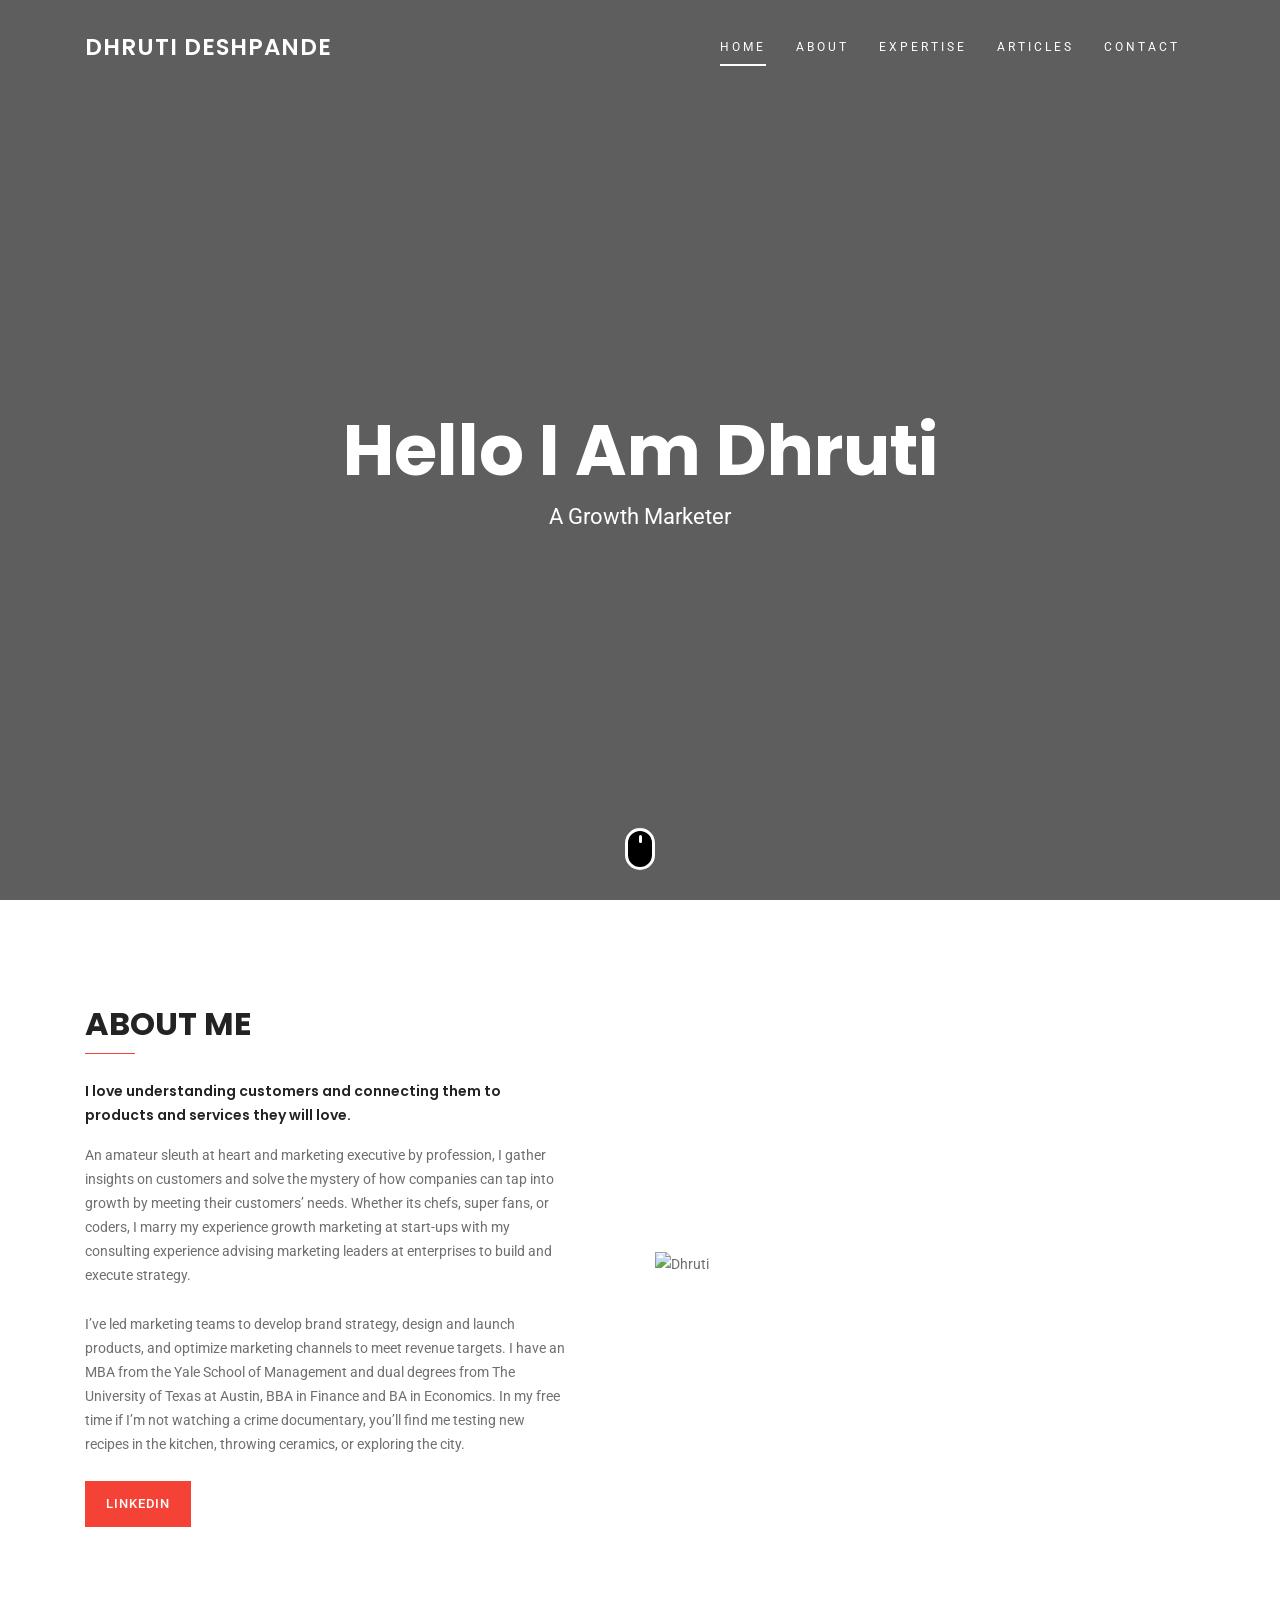
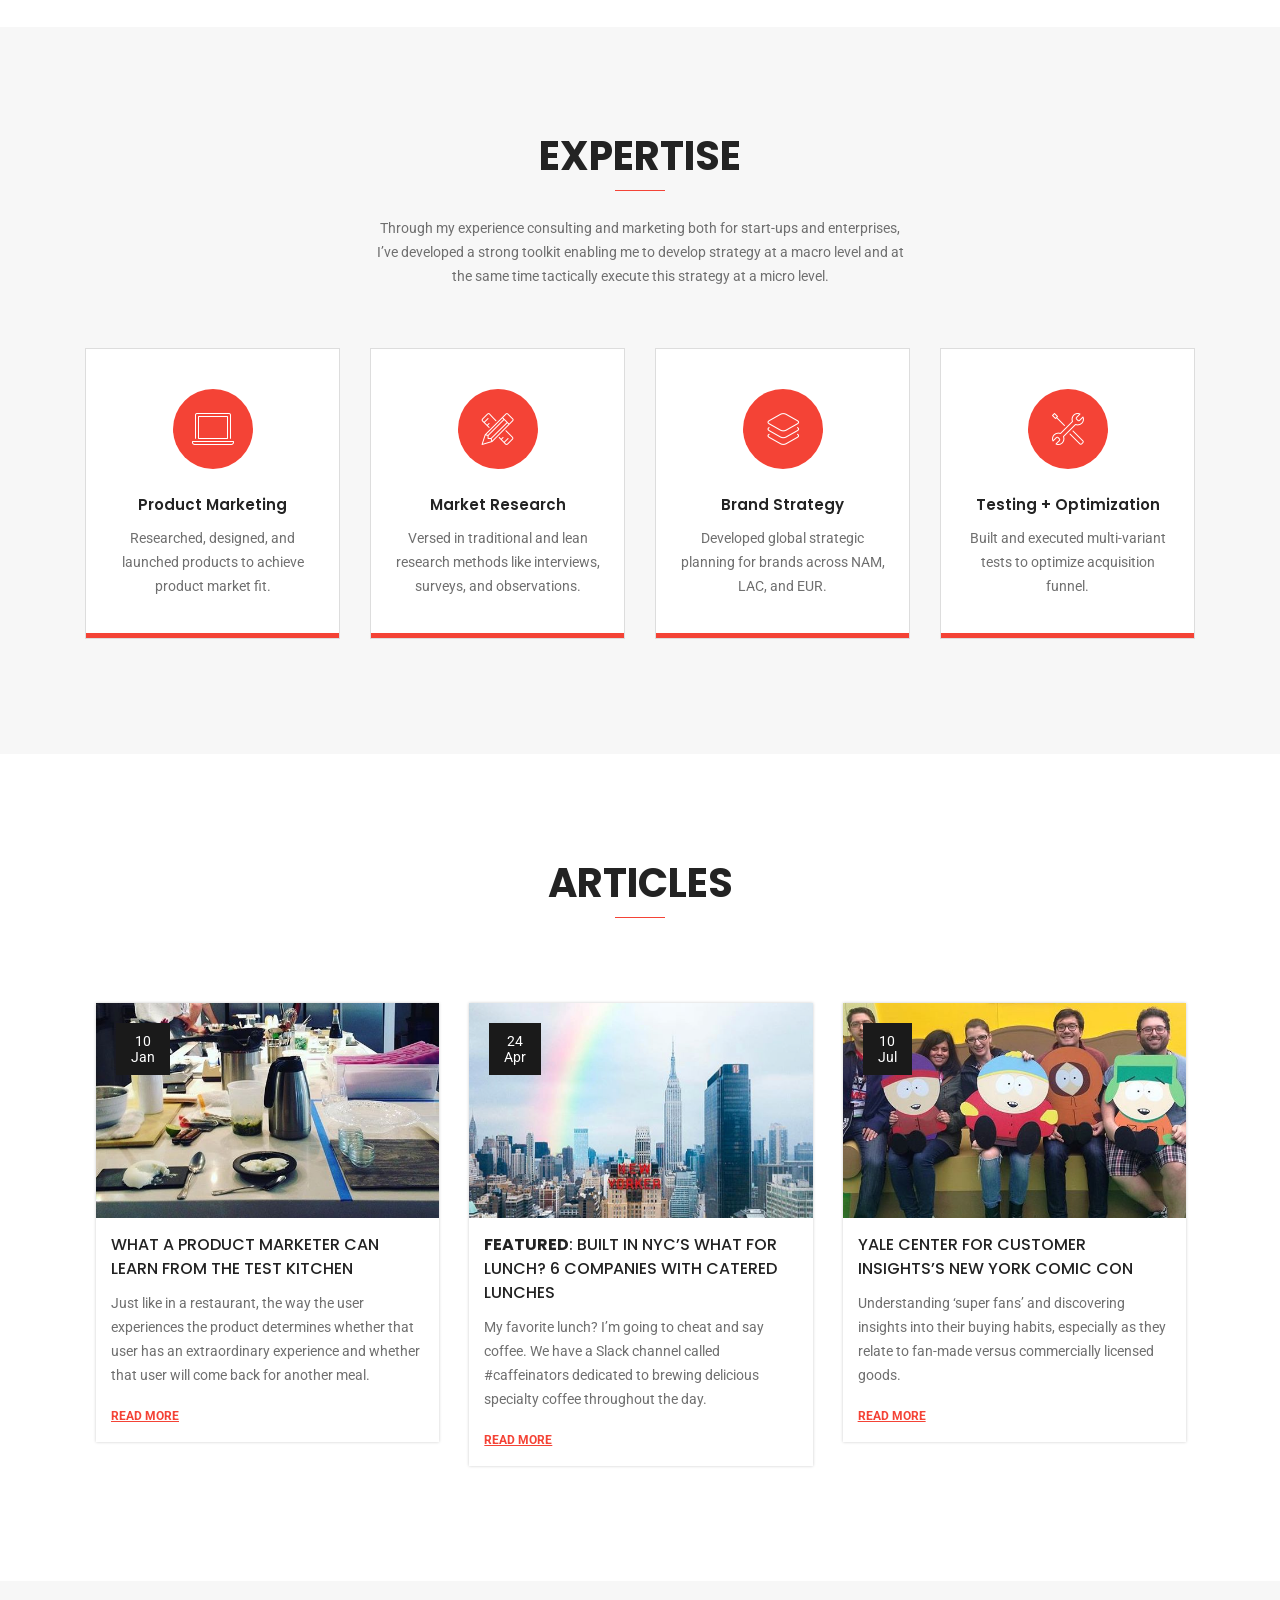
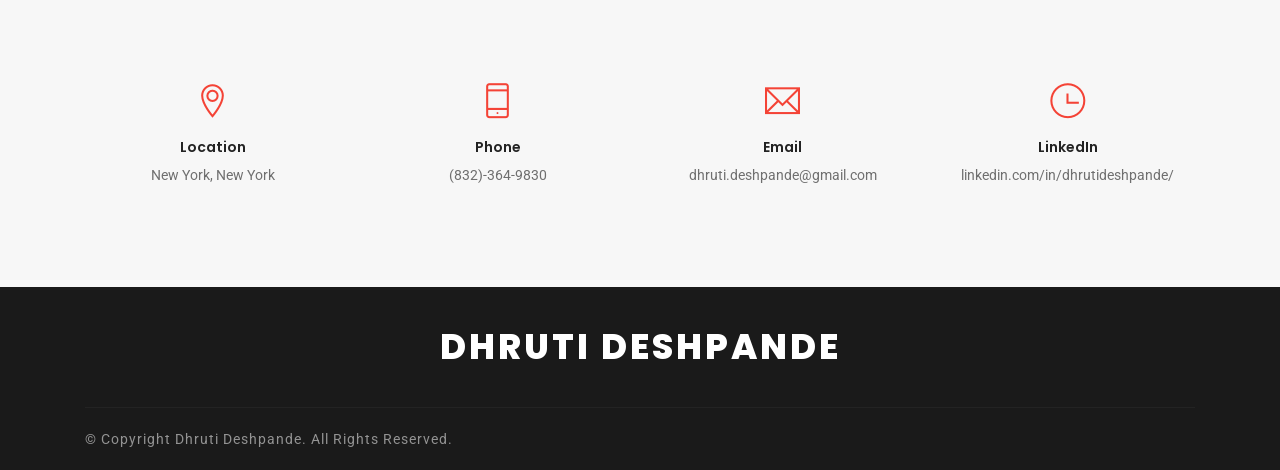
==== Bootstrap/template/landing.html @ 0a8252ef "new headshot" ====
<!DOCTYPE html>
<html lang="en">

<head>
  <meta charset="utf-8">
  <meta http-equiv="X-UA-Compatible" content="IE=edge">
  <meta name="viewport" content="width=device-width, initial-scale=1, shrink-to-fit=no">
  <!--
  ========================================================================
  EXCLUSIVE ON themeforest.net
  ~~~~~~~~~~~~~~~~~~~~~~~~~~~~~~~~~~~~~~~~~~~~~~~~~~~~~~~~~~~~~~~~~~~~~~~~
  Template Name   : Guppy
  Author          : ThemePaa
  ~~~~~~~~~~~~~~~~~~~~~~~~~~~~~~~~~~~~~~~~~~~~~~~~~~~~~~~~~~~~~~~~~~~~~~~~
  Copyright (c) 2018 - ThemePaa
  ========================================================================
  -->
  <!-- Page Title -->
  <title>Dhruti Deshpande</title>
  <!-- / -->

  <!---Font Icon-->
  <link href="static/plugin/font-awesome/css/fontawesome-all.min.css" rel="stylesheet">
  <link href="static/plugin/themify-icons/themify-icons.css" rel="stylesheet">
  <link href="static/plugin/et-line/style.css" rel="stylesheet">
  <!-- / -->

  <!-- Plugin CSS -->
  <link href="static/plugin/bootstrap/css/bootstrap.min.css" rel="stylesheet">
  <link href="static/plugin/owl-carousel/css/owl.carousel.min.css" rel="stylesheet">
  <link href="static/plugin/magnific/magnific-popup.css" rel="stylesheet">
  <!-- / -->

  <!-- Theme Style -->
  <link href="static/css/styles.css" rel="stylesheet">
  <link href="static/css/header.css" rel="stylesheet">
  <link href="static/css/color/default.css" rel="stylesheet" id="color_theme">
  <!-- / -->

  <!-- Favicon -->
  <link rel="icon" href="" />
  <!-- / -->
</head>

<!-- Body Start -->
<body data-spy="scroll" data-target="#navbarguppy" data-offset="100">

  <!-- Loading -->
  <div id="loading">
    <div class="load-circle"><span class="one"></span></div>
  </div>
  <!-- / -->

  <!-- Header -->
  <header class="header header-transparent-01">

    <!-- Container Start -->
    <div class="container">
      <nav class="navbar navbar-expand-lg menu-hover-text">
        <!-- navbar-brand -->
        <a class="navbar-brand font-alt" href="#">
          Dhruti Deshpande
        </a>
        <!-- / -->

        <!-- Mobile Toggle -->
          <button class="navbar-toggler hidden-lg-up" type="button" data-toggle="collapse" data-target="#navbarguppy" aria-controls="navbarguppy" aria-expanded="false" aria-label="Toggle navigation">
            <span></span>
            <span></span>
            <span></span>
          </button>
        <!-- /-->
        <div id="navbarguppy" class="collapse navbar-collapse top-menu">
          <!-- Menu Start -->
          <ul class="navbar-nav ml-auto">
            <li class="nav-item">
              <a class="nav-link" href="#home">Home</a>
            </li>
            <li class="nav-item">
              <a class="nav-link" href="#about">About</a>
            </li>
            <li class="nav-item">
              <a class="nav-link" href="#service">Expertise</a>
            </li>
            <li class="nav-item">
              <a class="nav-link" href="#blog">Articles</a>
            </li>
            <li class="nav-item">
              <a class="nav-link" href="#contact">Contact</a>
            </li>
          </ul>
          <!-- / -->
        </div>
      </nav><!-- / -->
    </div>
    <!-- / -->
  </header>
  <!-- Header End -->
  
  <!-- Main Start -->
  <main>

    <!-- Home Banner Start -->
    <section id="home" class="section-overlay bg-no-repeat bg-cover bg-fixed bg-center-center" style="background-image: url(/Images/headshot.jpg);">
      <div class="section-overlay-in opacity7 dark-bg" >
      </div>
      <div class="container z-index1 position-relative-m">
        <div class="row no-gutters justify-content-center align-items-center full-screen p-100px-tb sm-p-80px-t sm-p-0px-b">
          <div class="col-md-12 m-50px-t sm-m-30px-t sm-m-60px-b text-center">
              <h1 class="font-alt color-white font-w-700 m-0px">Hello I Am Dhruti</h1>
              <p class="color-white font-22 md-font-16 sm-font-12 p-10px-tb m-0px">A Growth Marketer</p>
          </div>
        </div> <!-- row -->
      </div><!-- container -->
      <a href="#about" data-scroll="smooth" class="mouse-icon hidden-sm"><span class="wheel"></span></a>
    </section>
    <!-- Home Banner End -->

    <!-- About -->
    <section id="about" class="section">
      <div class="container">
        <div class="row align-items-center">
          <div class="col-12 col-md-6">
            <p class="color-medium-gray text-uppercase letter-spacing-2 font-w-400 m-0px m-5px-b"></p>
            <h5 class="color-extra-dark-gray font-w-700 font-alt text-uppercase font-alt m-0px m-10px-b">About Me</h5>
            <span class="w-50px h-1px theme-bg display-table"></span>
            <p class="w-90 sm-w-100 font-alt font-w-600 color-extra-dark-gray m-25px-t">I love understanding customers and connecting them to products and services they will love.</p>
            <p class="w-90 sm-w-100 m-25px-b">An amateur sleuth at heart and marketing executive by profession, I gather insights on customers and solve the mystery of how companies can tap into growth by meeting their customers’ needs. Whether its chefs, super fans, or coders, I marry my experience growth marketing at start-ups with my consulting experience advising marketing leaders at enterprises to build and execute strategy.<p> 
              <p class="w-90 sm-w-100 m-25px-b">I’ve led marketing teams to develop brand strategy, design and launch products, and optimize marketing channels to meet revenue targets. I have an MBA from the Yale School of Management and dual degrees from The University of Texas at Austin, BBA in Finance and BA in Economics. In my free time if I’m not watching a crime documentary, you’ll find me testing new recipes in the kitchen, throwing ceramics, or exploring the city.</p>
            <a href="https://www.linkedin.com/in/dhrutideshpande/" target="_blank" class="m-btn">LinkedIn</a>
          </div>
          <div class="col-12 col-md-6 sm-m-30px-t">
            <img src="/Images/headshot3.jpg" title="Dhruti" alt="Dhruti" />
          </div>
        </div>
      </div> <!-- container -->
    </section>
    <!-- / -->

    <!-- Services -->
    <section id="service" class="section light-gray-bg">
      <div class="container">
        <div class="row justify-content-center m-45px-b md-m-35px-b sm-m-20px-b">
          <div class="col-12 col-md-8 col-lg-6 text-center">
            <p class="color-medium-gray text-uppercase letter-spacing-2 font-w-400 m-0px m-5px-b"></p>
            <h4 class="color-extra-dark-gray font-w-700 font-alt text-uppercase font-alt m-0px m-10px-b">Expertise</h4>
            <span class="w-50px h-1px theme-bg display-table m-auto"></span>
            <p class="font-altm m-0px m-25px-t">Through my experience consulting and marketing both for start-ups and enterprises, I’ve developed a strong toolkit enabling me to develop strategy at a macro level and at the same time tactically execute this strategy at a micro level.</p>
          </div>
        </div> <!-- row -->

        <div class="row">
          <div class="col-12 col-sm-6 col-md-6 col-lg-3">
            <div class="feature-hover feature-box text-center p-20px-lr p-40px-tb  bg-white border-all m-15px-tb">
              <i class="icon-laptop icon-round-small theme-bg color-white"></i>
              <div class="feature-content">
                <div class="font-alt font-15 font-w-600 m-10px-b color-extra-dark-gray m-25px-t">Product Marketing</div>
                <p>Researched, designed, and launched products to achieve product market fit.</p>
              </div><!-- feature-content -->
              <div class="feature-overlay theme-bg"></div>
            </div><!-- feature-box -->
          </div> <!-- col -->

          <div class="col-12 col-sm-6 col-md-6 col-lg-3">
            <div class="feature-hover feature-box text-center p-20px-lr p-40px-tb  bg-white border-all m-15px-tb">
              <i class="icon-tools icon-round-small theme-bg color-white"></i>
              <div class="feature-content">
                <div class="font-alt font-15 font-w-600 m-10px-b color-extra-dark-gray m-25px-t">Market Research</div>
                <p>Versed in traditional and lean research methods like interviews, surveys, and observations.</p>
              </div><!-- feature-content -->
              <div class="feature-overlay theme-bg"></div>
            </div><!-- feature-box -->
          </div> <!-- col -->

          <div class="col-12 col-sm-6 col-md-6 col-lg-3">
            <div class="feature-hover feature-box text-center p-20px-lr p-40px-tb  bg-white border-all m-15px-tb">
              <i class="icon-layers icon-round-small theme-bg color-white"></i>
              <div class="feature-content">
                <div class="font-alt font-15 font-w-600 m-10px-b color-extra-dark-gray m-25px-t">Brand Strategy</div>
                <p>Developed global strategic planning for brands across NAM, LAC, and EUR.</p>
              </div><!-- feature-content -->
              <div class="feature-overlay theme-bg"></div>
            </div><!-- feature-box -->
          </div> <!-- col -->

          <div class="col-12 col-sm-6 col-md-6 col-lg-3">
            <div class="feature-hover feature-box text-center p-20px-lr p-40px-tb  bg-white border-all m-15px-tb">
              <i class="icon-tools-2 icon-round-small theme-bg color-white"></i>
              <div class="feature-content">
                <div class="font-alt font-15 font-w-600 m-10px-b color-extra-dark-gray m-25px-t">Testing + Optimization</div>
                <p>Built and executed multi-variant tests to optimize acquisition funnel.</p>
              </div><!-- feature-content -->
              <div class="feature-overlay theme-bg"></div>
            </div><!-- feature-box -->
          </div> <!-- col -->

        </div>


      </div> <!-- container -->
    </section>
    <!-- / -->

    <!-- Blog Start -->
    <section id="blog" class="section blog-section">
      <div class="container">

        <div class="row justify-content-center m-45px-b md-m-35px-b sm-m-25px-b">
          <div class="col-12 col-md-8 col-lg-6 text-center">
            <p class="color-medium-gray text-uppercase letter-spacing-2 font-w-400 m-0px m-5px-b"></p>
            <h4 class="color-extra-dark-gray font-w-700 font-alt text-uppercase font-alt m-0px m-10px-b">Articles</h4>
            <span class="w-50px h-1px theme-bg display-table m-auto"></span>
            <p class="font-altm m-0px m-25px-t"></p>
          </div>
        </div> <!-- row -->

        <div id="blog-slider-single" class="owl-carousel">
          <div class="blog-item-01 m-10px m-15px-tb box-shadow hover-shadow">
            <div class="blog-img">
              <a href="#">
                <img src="/Images/testkitchen.jpg" title="Test Kitchen" alt="Test Kitchen">
              </a>
              <div class="entry-date dark-bg color-white text-center">10<br> Jan</div>
            </div>
            <div class="blog-detail white-bg">
              <a class="color-extra-dark-gray font-w-500 font-16 text-uppercase font-alt" href="https://www.linkedin.com/pulse/what-product-marketer-can-learn-from-test-kitchen-dhruti-deshpande/" target="_blank">What A Product Marketer Can Learn From The Test Kitchen</a>
              <div class="entry-content">
                <p>Just like in a restaurant, the way the user experiences the product determines whether that user has an extraordinary experience and whether that user will come back for another meal.</p>
                <a class="color-theme text-underline text-uppercase font-12 font-w-700" href="https://www.linkedin.com/pulse/what-product-marketer-can-learn-from-test-kitchen-dhruti-deshpande/" target="_blank">Read More</a>
              </div>
            </div>
          </div>

          <div class="blog-item-01 m-10px m-15px-tb box-shadow hover-shadow">
            <div class="blog-img">
              <a href="#">
                <img src="/Images/ny.png" title="New York, New York" alt="New York, New York">
              </a>
              <div class="entry-date dark-bg color-white text-center">24<br> Apr</div>
            </div>
            <div class="blog-detail white-bg">
              <a class="color-extra-dark-gray font-w-500 font-16 text-uppercase font-alt" href="https://www.builtinnyc.com/2018/04/24/nyc-startups-catered-lunch" target="_blank"><b>Featured</b>: Built in NYC’s What For Lunch? 6 Companies With Catered Lunches</a>
              <div class="entry-content">
                <p>My favorite lunch? I’m going to cheat and say coffee. We have a Slack channel called #caffeinators dedicated to brewing delicious specialty coffee throughout the day.</p>
                <a class="color-theme text-underline text-uppercase font-12 font-w-700" href="https://www.builtinnyc.com/2018/04/24/nyc-startups-catered-lunch" target="_blank">Read More</a>
              </div>
            </div>
          </div>

          <div class="blog-item-01 m-10px m-15px-tb box-shadow hover-shadow">
            <div class="blog-img">
              <a href="#">
                <img src="/Images/comiccon.jpg" title="Comic Con" alt="Comic Con">
              </a>
              <div class="entry-date dark-bg color-white text-center">10<br> Jul</div>
            </div>
            <div class="blog-detail white-bg">
              <a class="color-extra-dark-gray font-w-500 font-16 text-uppercase font-alt" href="https://som.yale.edu/blog/customer-insights-at-new-york-comic-con" target="_blank">Yale Center for Customer Insights’s New York Comic Con</a>
              <div class="entry-content">
                <p>Understanding ‘super fans’ and discovering insights into their buying habits, especially as they relate to fan-made versus commercially licensed goods.</p>
                <a class="color-theme text-underline text-uppercase font-12 font-w-700" href="https://som.yale.edu/blog/customer-insights-at-new-york-comic-con" target="_blank">Read More</a>
              </div>
            </div>
          </div>

        </div> <!-- Blog -->
      </div> <!-- container -->
    </section>
    <!-- Blog End -->

    <!-- Contact info -->
    <section id="contact" class="section light-gray-bg">
      <div class="container">
        <div class="row text-center">
          <div class="col-12 col-sm-6 col-md-6 col-lg-3 md-m-15px-tb">
            <i class="ti-location-pin color-theme font-35 m-15px-b display-inline-block"></i>
            <h6 class="font-14 font-alt font-w-600 color-extra-dark-gray m-0px m-5px-b">Location</h6>
            <p class="m-0px">New York, New York</p>
          </div> <!-- col -->

          <div class="col-12 col-sm-6 col-md-6 col-lg-3 md-m-15px-tb">
            <i class="ti-mobile color-theme font-35  m-15px-b display-inline-block"></i>
            <h6 class="font-14 font-alt font-w-600 color-extra-dark-gray m-0px m-5px-b">Phone</h6>
            <p class="m-0px">(832)-364-9830</p>
          </div> <!-- col -->

          <div class="col-12 col-sm-6 col-md-6 col-lg-3 md-m-15px-tb">
            <i class="ti-email color-theme font-35  m-15px-b display-inline-block"></i>
            <h6 class="font-14 font-alt font-w-600 color-extra-dark-gray m-0px m-5px-b">Email</h6>
            <p class="m-0px">dhruti.deshpande@gmail.com</p>
          </div> <!-- col -->

          <div class="col-12 col-sm-6 col-md-6 col-lg-3 md-m-15px-tb">
            <i class="ti-time color-theme font-35  m-15px-b display-inline-block"></i>
            <h6 class="font-14 font-alt font-w-600 color-extra-dark-gray m-0px m-5px-b">LinkedIn</h6>
            <p class="m-0px">linkedin.com/in/dhrutideshpande/</p>
          </div> <!-- col -->
          
        </div> <!-- row -->
      </div>
    </section>
    <!--  -->
    
  </main>
  <!-- Main End -->

  <!-- Footer-->
  <footer>
      <div class="dark-bg">
        <div class="container">
          <div class="text-center p-40px-tb border-b border-extra-dark-gray">
            <span class="font-35 font-w-800 font-alt letter-spacing-3 text-italic text-uppercase color-white">Dhruti Deshpande</span>
          </div>

          <div class="row p-20px-tb">
            <div class="col-12 col-sm-6 align-self-center text-center text-sm-left sm-m-15px-b">
              <p class="m-0px color-medium-gray font-14 letter-spacing-1">© Copyright Dhruti Deshpande. All Rights Reserved.</p>
            </div>
            <div class="col-12 col-sm-6 text-center text-sm-right align-self-center">
              <ul class="social-icons-01 social-icons-small">

                </ul>
            </div><!-- col -->
          </div> <!-- row -->

        </div> <!-- container -->
      </div>
  </footer>

          <!-- jQuery -->
  <script src="static/js/jquery-3.2.1.min.js"></script>
  <script src="static/js/jquery-migrate-3.0.0.min.js"></script>

  <!-- Plugins -->
  <script src="static/plugin/bootstrap/js/popper.min.js"></script>
  <script src="static/plugin/bootstrap/js/bootstrap.min.js"></script>
  <script src="static/plugin/typeit-master/typeit.min.js"></script>
  <script src="static/plugin/owl-carousel/js/owl.carousel.min.js"></script>
  <script src="static/plugin/magnific/jquery.magnific-popup.min.js"></script>
  <script src="static/plugin/isotope/isotope.pkgd.min.js"></script>

  <!-- custom -->
  <script src="static/js/custom.js"></script>

</body>
<!-- Body End -->

</html>
---- Bootstrap/template/static/plugin/themify-icons/themify-icons.css ----
@font-face {
	font-family: 'themify';
	src:url('fonts/themify.eot?-fvbane');
	src:url('fonts/themify.eot?#iefix-fvbane') format('embedded-opentype'),
		url('fonts/themify.woff?-fvbane') format('woff'),
		url('fonts/themify.ttf?-fvbane') format('truetype'),
		url('fonts/themify.svg?-fvbane#themify') format('svg');
	font-weight: normal;
	font-style: normal;
}

[class^="ti-"], [class*=" ti-"] {
	font-family: 'themify';
	speak: none;
	font-style: normal;
	font-weight: normal;
	font-variant: normal;
	text-transform: none;
	line-height: 1;

	/* Better Font Rendering =========== */
	-webkit-font-smoothing: antialiased;
	-moz-osx-font-smoothing: grayscale;
}

.ti-wand:before {
	content: "\e600";
}
.ti-volume:before {
	content: "\e601";
}
.ti-user:before {
	content: "\e602";
}
.ti-unlock:before {
	content: "\e603";
}
.ti-unlink:before {
	content: "\e604";
}
.ti-trash:before {
	content: "\e605";
}
.ti-thought:before {
	content: "\e606";
}
.ti-target:before {
	content: "\e607";
}
.ti-tag:before {
	content: "\e608";
}
.ti-tablet:before {
	content: "\e609";
}
.ti-star:before {
	content: "\e60a";
}
.ti-spray:before {
	content: "\e60b";
}
.ti-signal:before {
	content: "\e60c";
}
.ti-shopping-cart:before {
	content: "\e60d";
}
.ti-shopping-cart-full:before {
	content: "\e60e";
}
.ti-settings:before {
	content: "\e60f";
}
.ti-search:before {
	content: "\e610";
}
.ti-zoom-in:before {
	content: "\e611";
}
.ti-zoom-out:before {
	content: "\e612";
}
.ti-cut:before {
	content: "\e613";
}
.ti-ruler:before {
	content: "\e614";
}
.ti-ruler-pencil:before {
	content: "\e615";
}
.ti-ruler-alt:before {
	content: "\e616";
}
.ti-bookmark:before {
	content: "\e617";
}
.ti-bookmark-alt:before {
	content: "\e618";
}
.ti-reload:before {
	content: "\e619";
}
.ti-plus:before {
	content: "\e61a";
}
.ti-pin:before {
	content: "\e61b";
}
.ti-pencil:before {
	content: "\e61c";
}
.ti-pencil-alt:before {
	content: "\e61d";
}
.ti-paint-roller:before {
	content: "\e61e";
}
.ti-paint-bucket:before {
	content: "\e61f";
}
.ti-na:before {
	content: "\e620";
}
.ti-mobile:before {
	content: "\e621";
}
.ti-minus:before {
	content: "\e622";
}
.ti-medall:before {
	content: "\e623";
}
.ti-medall-alt:before {
	content: "\e624";
}
.ti-marker:before {
	content: "\e625";
}
.ti-marker-alt:before {
	content: "\e626";
}
.ti-arrow-up:before {
	content: "\e627";
}
.ti-arrow-right:before {
	content: "\e628";
}
.ti-arrow-left:before {
	content: "\e629";
}
.ti-arrow-down:before {
	content: "\e62a";
}
.ti-lock:before {
	content: "\e62b";
}
.ti-location-arrow:before {
	content: "\e62c";
}
.ti-link:before {
	content: "\e62d";
}
.ti-layout:before {
	content: "\e62e";
}
.ti-layers:before {
	content: "\e62f";
}
.ti-layers-alt:before {
	content: "\e630";
}
.ti-key:before {
	content: "\e631";
}
.ti-import:before {
	content: "\e632";
}
.ti-image:before {
	content: "\e633";
}
.ti-heart:before {
	content: "\e634";
}
.ti-heart-broken:before {
	content: "\e635";
}
.ti-hand-stop:before {
	content: "\e636";
}
.ti-hand-open:before {
	content: "\e637";
}
.ti-hand-drag:before {
	content: "\e638";
}
.ti-folder:before {
	content: "\e639";
}
.ti-flag:before {
	content: "\e63a";
}
.ti-flag-alt:before {
	content: "\e63b";
}
.ti-flag-alt-2:before {
	content: "\e63c";
}
.ti-eye:before {
	content: "\e63d";
}
.ti-export:before {
	content: "\e63e";
}
.ti-exchange-vertical:before {
	content: "\e63f";
}
.ti-desktop:before {
	content: "\e640";
}
.ti-cup:before {
	content: "\e641";
}
.ti-crown:before {
	content: "\e642";
}
.ti-comments:before {
	content: "\e643";
}
.ti-comment:before {
	content: "\e644";
}
.ti-comment-alt:before {
	content: "\e645";
}
.ti-close:before {
	content: "\e646";
}
.ti-clip:before {
	content: "\e647";
}
.ti-angle-up:before {
	content: "\e648";
}
.ti-angle-right:before {
	content: "\e649";
}
.ti-angle-left:before {
	content: "\e64a";
}
.ti-angle-down:before {
	content: "\e64b";
}
.ti-check:before {
	content: "\e64c";
}
.ti-check-box:before {
	content: "\e64d";
}
.ti-camera:before {
	content: "\e64e";
}
.ti-announcement:before {
	content: "\e64f";
}
.ti-brush:before {
	content: "\e650";
}
.ti-briefcase:before {
	content: "\e651";
}
.ti-bolt:before {
	content: "\e652";
}
.ti-bolt-alt:before {
	content: "\e653";
}
.ti-blackboard:before {
	content: "\e654";
}
.ti-bag:before {
	content: "\e655";
}
.ti-move:before {
	content: "\e656";
}
.ti-arrows-vertical:before {
	content: "\e657";
}
.ti-arrows-horizontal:before {
	content: "\e658";
}
.ti-fullscreen:before {
	content: "\e659";
}
.ti-arrow-top-right:before {
	content: "\e65a";
}
.ti-arrow-top-left:before {
	content: "\e65b";
}
.ti-arrow-circle-up:before {
	content: "\e65c";
}
.ti-arrow-circle-right:before {
	content: "\e65d";
}
.ti-arrow-circle-left:before {
	content: "\e65e";
}
.ti-arrow-circle-down:before {
	content: "\e65f";
}
.ti-angle-double-up:before {
	content: "\e660";
}
.ti-angle-double-right:before {
	content: "\e661";
}
.ti-angle-double-left:before {
	content: "\e662";
}
.ti-angle-double-down:before {
	content: "\e663";
}
.ti-zip:before {
	content: "\e664";
}
.ti-world:before {
	content: "\e665";
}
.ti-wheelchair:before {
	content: "\e666";
}
.ti-view-list:before {
	content: "\e667";
}
.ti-view-list-alt:before {
	content: "\e668";
}
.ti-view-grid:before {
	content: "\e669";
}
.ti-uppercase:before {
	content: "\e66a";
}
.ti-upload:before {
	content: "\e66b";
}
.ti-underline:before {
	content: "\e66c";
}
.ti-truck:before {
	content: "\e66d";
}
.ti-timer:before {
	content: "\e66e";
}
.ti-ticket:before {
	content: "\e66f";
}
.ti-thumb-up:before {
	content: "\e670";
}
.ti-thumb-down:before {
	content: "\e671";
}
.ti-text:before {
	content: "\e672";
}
.ti-stats-up:before {
	content: "\e673";
}
.ti-stats-down:before {
	content: "\e674";
}
.ti-split-v:before {
	content: "\e675";
}
.ti-split-h:before {
	content: "\e676";
}
.ti-smallcap:before {
	content: "\e677";
}
.ti-shine:before {
	content: "\e678";
}
.ti-shift-right:before {
	content: "\e679";
}
.ti-shift-left:before {
	content: "\e67a";
}
.ti-shield:before {
	content: "\e67b";
}
.ti-notepad:before {
	content: "\e67c";
}
.ti-server:before {
	content: "\e67d";
}
.ti-quote-right:before {
	content: "\e67e";
}
.ti-quote-left:before {
	content: "\e67f";
}
.ti-pulse:before {
	content: "\e680";
}
.ti-printer:before {
	content: "\e681";
}
.ti-power-off:before {
	content: "\e682";
}
.ti-plug:before {
	content: "\e683";
}
.ti-pie-chart:before {
	content: "\e684";
}
.ti-paragraph:before {
	content: "\e685";
}
.ti-panel:before {
	content: "\e686";
}
.ti-package:before {
	content: "\e687";
}
.ti-music:before {
	content: "\e688";
}
.ti-music-alt:before {
	content: "\e689";
}
.ti-mouse:before {
	content: "\e68a";
}
.ti-mouse-alt:before {
	content: "\e68b";
}
.ti-money:before {
	content: "\e68c";
}
.ti-microphone:before {
	content: "\e68d";
}
.ti-menu:before {
	content: "\e68e";
}
.ti-menu-alt:before {
	content: "\e68f";
}
.ti-map:before {
	content: "\e690";
}
.ti-map-alt:before {
	content: "\e691";
}
.ti-loop:before {
	content: "\e692";
}
.ti-location-pin:before {
	content: "\e693";
}
.ti-list:before {
	content: "\e694";
}
.ti-light-bulb:before {
	content: "\e695";
}
.ti-Italic:before {
	content: "\e696";
}
.ti-info:before {
	content: "\e697";
}
.ti-infinite:before {
	content: "\e698";
}
.ti-id-badge:before {
	content: "\e699";
}
.ti-hummer:before {
	content: "\e69a";
}
.ti-home:before {
	content: "\e69b";
}
.ti-help:before {
	content: "\e69c";
}
.ti-headphone:before {
	content: "\e69d";
}
.ti-harddrives:before {
	content: "\e69e";
}
.ti-harddrive:before {
	content: "\e69f";
}
.ti-gift:before {
	content: "\e6a0";
}
.ti-game:before {
	content: "\e6a1";
}
.ti-filter:before {
	content: "\e6a2";
}
.ti-files:before {
	content: "\e6a3";
}
.ti-file:before {
	content: "\e6a4";
}
.ti-eraser:before {
	content: "\e6a5";
}
.ti-envelope:before {
	content: "\e6a6";
}
.ti-download:before {
	content: "\e6a7";
}
.ti-direction:before {
	content: "\e6a8";
}
.ti-direction-alt:before {
	content: "\e6a9";
}
.ti-dashboard:before {
	content: "\e6aa";
}
.ti-control-stop:before {
	content: "\e6ab";
}
.ti-control-shuffle:before {
	content: "\e6ac";
}
.ti-control-play:before {
	content: "\e6ad";
}
.ti-control-pause:before {
	content: "\e6ae";
}
.ti-control-forward:before {
	content: "\e6af";
}
.ti-control-backward:before {
	content: "\e6b0";
}
.ti-cloud:before {
	content: "\e6b1";
}
.ti-cloud-up:before {
	content: "\e6b2";
}
.ti-cloud-down:before {
	content: "\e6b3";
}
.ti-clipboard:before {
	content: "\e6b4";
}
.ti-car:before {
	content: "\e6b5";
}
.ti-calendar:before {
	content: "\e6b6";
}
.ti-book:before {
	content: "\e6b7";
}
.ti-bell:before {
	content: "\e6b8";
}
.ti-basketball:before {
	content: "\e6b9";
}
.ti-bar-chart:before {
	content: "\e6ba";
}
.ti-bar-chart-alt:before {
	content: "\e6bb";
}
.ti-back-right:before {
	content: "\e6bc";
}
.ti-back-left:before {
	content: "\e6bd";
}
.ti-arrows-corner:before {
	content: "\e6be";
}
.ti-archive:before {
	content: "\e6bf";
}
.ti-anchor:before {
	content: "\e6c0";
}
.ti-align-right:before {
	content: "\e6c1";
}
.ti-align-left:before {
	content: "\e6c2";
}
.ti-align-justify:before {
	content: "\e6c3";
}
.ti-align-center:before {
	content: "\e6c4";
}
.ti-alert:before {
	content: "\e6c5";
}
.ti-alarm-clock:before {
	content: "\e6c6";
}
.ti-agenda:before {
	content: "\e6c7";
}
.ti-write:before {
	content: "\e6c8";
}
.ti-window:before {
	content: "\e6c9";
}
.ti-widgetized:before {
	content: "\e6ca";
}
.ti-widget:before {
	content: "\e6cb";
}
.ti-widget-alt:before {
	content: "\e6cc";
}
.ti-wallet:before {
	content: "\e6cd";
}
.ti-video-clapper:before {
	content: "\e6ce";
}
.ti-video-camera:before {
	content: "\e6cf";
}
.ti-vector:before {
	content: "\e6d0";
}
.ti-themify-logo:before {
	content: "\e6d1";
}
.ti-themify-favicon:before {
	content: "\e6d2";
}
.ti-themify-favicon-alt:before {
	content: "\e6d3";
}
.ti-support:before {
	content: "\e6d4";
}
.ti-stamp:before {
	content: "\e6d5";
}
.ti-split-v-alt:before {
	content: "\e6d6";
}
.ti-slice:before {
	content: "\e6d7";
}
.ti-shortcode:before {
	content: "\e6d8";
}
.ti-shift-right-alt:before {
	content: "\e6d9";
}
.ti-shift-left-alt:before {
	content: "\e6da";
}
.ti-ruler-alt-2:before {
	content: "\e6db";
}
.ti-receipt:before {
	content: "\e6dc";
}
.ti-pin2:before {
	content: "\e6dd";
}
.ti-pin-alt:before {
	content: "\e6de";
}
.ti-pencil-alt2:before {
	content: "\e6df";
}
.ti-palette:before {
	content: "\e6e0";
}
.ti-more:before {
	content: "\e6e1";
}
.ti-more-alt:before {
	content: "\e6e2";
}
.ti-microphone-alt:before {
	content: "\e6e3";
}
.ti-magnet:before {
	content: "\e6e4";
}
.ti-line-double:before {
	content: "\e6e5";
}
.ti-line-dotted:before {
	content: "\e6e6";
}
.ti-line-dashed:before {
	content: "\e6e7";
}
.ti-layout-width-full:before {
	content: "\e6e8";
}
.ti-layout-width-default:before {
	content: "\e6e9";
}
.ti-layout-width-default-alt:before {
	content: "\e6ea";
}
.ti-layout-tab:before {
	content: "\e6eb";
}
.ti-layout-tab-window:before {
	content: "\e6ec";
}
.ti-layout-tab-v:before {
	content: "\e6ed";
}
.ti-layout-tab-min:before {
	content: "\e6ee";
}
.ti-layout-slider:before {
	content: "\e6ef";
}
.ti-layout-slider-alt:before {
	content: "\e6f0";
}
.ti-layout-sidebar-right:before {
	content: "\e6f1";
}
.ti-layout-sidebar-none:before {
	content: "\e6f2";
}
.ti-layout-sidebar-left:before {
	content: "\e6f3";
}
.ti-layout-placeholder:before {
	content: "\e6f4";
}
.ti-layout-menu:before {
	content: "\e6f5";
}
.ti-layout-menu-v:before {
	content: "\e6f6";
}
.ti-layout-menu-separated:before {
	content: "\e6f7";
}
.ti-layout-menu-full:before {
	content: "\e6f8";
}
.ti-layout-media-right-alt:before {
	content: "\e6f9";
}
.ti-layout-media-right:before {
	content: "\e6fa";
}
.ti-layout-media-overlay:before {
	content: "\e6fb";
}
.ti-layout-media-overlay-alt:before {
	content: "\e6fc";
}
.ti-layout-media-overlay-alt-2:before {
	content: "\e6fd";
}
.ti-layout-media-left-alt:before {
	content: "\e6fe";
}
.ti-layout-media-left:before {
	content: "\e6ff";
}
.ti-layout-media-center-alt:before {
	content: "\e700";
}
.ti-layout-media-center:before {
	content: "\e701";
}
.ti-layout-list-thumb:before {
	content: "\e702";
}
.ti-layout-list-thumb-alt:before {
	content: "\e703";
}
.ti-layout-list-post:before {
	content: "\e704";
}
.ti-layout-list-large-image:before {
	content: "\e705";
}
.ti-layout-line-solid:before {
	content: "\e706";
}
.ti-layout-grid4:before {
	content: "\e707";
}
.ti-layout-grid3:before {
	content: "\e708";
}
.ti-layout-grid2:before {
	content: "\e709";
}
.ti-layout-grid2-thumb:before {
	content: "\e70a";
}
.ti-layout-cta-right:before {
	content: "\e70b";
}
.ti-layout-cta-left:before {
	content: "\e70c";
}
.ti-layout-cta-center:before {
	content: "\e70d";
}
.ti-layout-cta-btn-right:before {
	content: "\e70e";
}
.ti-layout-cta-btn-left:before {
	content: "\e70f";
}
.ti-layout-column4:before {
	content: "\e710";
}
.ti-layout-column3:before {
	content: "\e711";
}
.ti-layout-column2:before {
	content: "\e712";
}
.ti-layout-accordion-separated:before {
	content: "\e713";
}
.ti-layout-accordion-merged:before {
	content: "\e714";
}
.ti-layout-accordion-list:before {
	content: "\e715";
}
.ti-ink-pen:before {
	content: "\e716";
}
.ti-info-alt:before {
	content: "\e717";
}
.ti-help-alt:before {
	content: "\e718";
}
.ti-headphone-alt:before {
	content: "\e719";
}
.ti-hand-point-up:before {
	content: "\e71a";
}
.ti-hand-point-right:before {
	content: "\e71b";
}
.ti-hand-point-left:before {
	content: "\e71c";
}
.ti-hand-point-down:before {
	content: "\e71d";
}
.ti-gallery:before {
	content: "\e71e";
}
.ti-face-smile:before {
	content: "\e71f";
}
.ti-face-sad:before {
	content: "\e720";
}
.ti-credit-card:before {
	content: "\e721";
}
.ti-control-skip-forward:before {
	content: "\e722";
}
.ti-control-skip-backward:before {
	content: "\e723";
}
.ti-control-record:before {
	content: "\e724";
}
.ti-control-eject:before {
	content: "\e725";
}
.ti-comments-smiley:before {
	content: "\e726";
}
.ti-brush-alt:before {
	content: "\e727";
}
.ti-youtube:before {
	content: "\e728";
}
.ti-vimeo:before {
	content: "\e729";
}
.ti-twitter:before {
	content: "\e72a";
}
.ti-time:before {
	content: "\e72b";
}
.ti-tumblr:before {
	content: "\e72c";
}
.ti-skype:before {
	content: "\e72d";
}
.ti-share:before {
	content: "\e72e";
}
.ti-share-alt:before {
	content: "\e72f";
}
.ti-rocket:before {
	content: "\e730";
}
.ti-pinterest:before {
	content: "\e731";
}
.ti-new-window:before {
	content: "\e732";
}
.ti-microsoft:before {
	content: "\e733";
}
.ti-list-ol:before {
	content: "\e734";
}
.ti-linkedin:before {
	content: "\e735";
}
.ti-layout-sidebar-2:before {
	content: "\e736";
}
.ti-layout-grid4-alt:before {
	content: "\e737";
}
.ti-layout-grid3-alt:before {
	content: "\e738";
}
.ti-layout-grid2-alt:before {
	content: "\e739";
}
.ti-layout-column4-alt:before {
	content: "\e73a";
}
.ti-layout-column3-alt:before {
	content: "\e73b";
}
.ti-layout-column2-alt:before {
	content: "\e73c";
}
.ti-instagram:before {
	content: "\e73d";
}
.ti-google:before {
	content: "\e73e";
}
.ti-github:before {
	content: "\e73f";
}
.ti-flickr:before {
	content: "\e740";
}
.ti-facebook:before {
	content: "\e741";
}
.ti-dropbox:before {
	content: "\e742";
}
.ti-dribbble:before {
	content: "\e743";
}
.ti-apple:before {
	content: "\e744";
}
.ti-android:before {
	content: "\e745";
}
.ti-save:before {
	content: "\e746";
}
.ti-save-alt:before {
	content: "\e747";
}
.ti-yahoo:before {
	content: "\e748";
}
.ti-wordpress:before {
	content: "\e749";
}
.ti-vimeo-alt:before {
	content: "\e74a";
}
.ti-twitter-alt:before {
	content: "\e74b";
}
.ti-tumblr-alt:before {
	content: "\e74c";
}
.ti-trello:before {
	content: "\e74d";
}
.ti-stack-overflow:before {
	content: "\e74e";
}
.ti-soundcloud:before {
	content: "\e74f";
}
.ti-sharethis:before {
	content: "\e750";
}
.ti-sharethis-alt:before {
	content: "\e751";
}
.ti-reddit:before {
	content: "\e752";
}
.ti-pinterest-alt:before {
	content: "\e753";
}
.ti-microsoft-alt:before {
	content: "\e754";
}
.ti-linux:before {
	content: "\e755";
}
.ti-jsfiddle:before {
	content: "\e756";
}
.ti-joomla:before {
	content: "\e757";
}
.ti-html5:before {
	content: "\e758";
}
.ti-flickr-alt:before {
	content: "\e759";
}
.ti-email:before {
	content: "\e75a";
}
.ti-drupal:before {
	content: "\e75b";
}
.ti-dropbox-alt:before {
	content: "\e75c";
}
.ti-css3:before {
	content: "\e75d";
}
.ti-rss:before {
	content: "\e75e";
}
.ti-rss-alt:before {
	content: "\e75f";
}
---- Bootstrap/template/static/plugin/et-line/style.css ----
@font-face {
	font-family: 'et-line';
	src:url('fonts/et-line.eot');
	src:url('fonts/et-line.eot?#iefix') format('embedded-opentype'),
		url('fonts/et-line.woff') format('woff'),
		url('fonts/et-line.ttf') format('truetype'),
		url('fonts/et-line.svg#et-line') format('svg');
	font-weight: normal;
	font-style: normal;
}

/* Use the following CSS code if you want to use data attributes for inserting your icons */
[data-icon]:before {
	font-family: 'et-line';
	content: attr(data-icon);
	speak: none;
	font-weight: normal;
	font-variant: normal;
	text-transform: none;
	line-height: 1;
	-webkit-font-smoothing: antialiased;
	-moz-osx-font-smoothing: grayscale;
	display:inline-block;
}

/* Use the following CSS code if you want to have a class per icon */
/*
Instead of a list of all class selectors,
you can use the generic selector below, but it's slower:
[class*="icon-"] {
*/
.icon-mobile, .icon-laptop, .icon-desktop, .icon-tablet, .icon-phone, .icon-document, .icon-documents, .icon-search, .icon-clipboard, .icon-newspaper, .icon-notebook, .icon-book-open, .icon-browser, .icon-calendar, .icon-presentation, .icon-picture, .icon-pictures, .icon-video, .icon-camera, .icon-printer, .icon-toolbox, .icon-briefcase, .icon-wallet, .icon-gift, .icon-bargraph, .icon-grid, .icon-expand, .icon-focus, .icon-edit, .icon-adjustments, .icon-ribbon, .icon-hourglass, .icon-lock, .icon-megaphone, .icon-shield, .icon-trophy, .icon-flag, .icon-map, .icon-puzzle, .icon-basket, .icon-envelope, .icon-streetsign, .icon-telescope, .icon-gears, .icon-key, .icon-paperclip, .icon-attachment, .icon-pricetags, .icon-lightbulb, .icon-layers, .icon-pencil, .icon-tools, .icon-tools-2, .icon-scissors, .icon-paintbrush, .icon-magnifying-glass, .icon-circle-compass, .icon-linegraph, .icon-mic, .icon-strategy, .icon-beaker, .icon-caution, .icon-recycle, .icon-anchor, .icon-profile-male, .icon-profile-female, .icon-bike, .icon-wine, .icon-hotairballoon, .icon-globe, .icon-genius, .icon-map-pin, .icon-dial, .icon-chat, .icon-heart, .icon-cloud, .icon-upload, .icon-download, .icon-target, .icon-hazardous, .icon-piechart, .icon-speedometer, .icon-global, .icon-compass, .icon-lifesaver, .icon-clock, .icon-aperture, .icon-quote, .icon-scope, .icon-alarmclock, .icon-refresh, .icon-happy, .icon-sad, .icon-facebook, .icon-twitter, .icon-googleplus, .icon-rss, .icon-tumblr, .icon-linkedin, .icon-dribbble {
	font-family: 'et-line';
	speak: none;
	font-style: normal;
	font-weight: normal;
	font-variant: normal;
	text-transform: none;
	line-height: 1;
	-webkit-font-smoothing: antialiased;
	-moz-osx-font-smoothing: grayscale;
	display:inline-block;
}
.icon-mobile:before {
	content: "\e000";
}
.icon-laptop:before {
	content: "\e001";
}
.icon-desktop:before {
	content: "\e002";
}
.icon-tablet:before {
	content: "\e003";
}
.icon-phone:before {
	content: "\e004";
}
.icon-document:before {
	content: "\e005";
}
.icon-documents:before {
	content: "\e006";
}
.icon-search:before {
	content: "\e007";
}
.icon-clipboard:before {
	content: "\e008";
}
.icon-newspaper:before {
	content: "\e009";
}
.icon-notebook:before {
	content: "\e00a";
}
.icon-book-open:before {
	content: "\e00b";
}
.icon-browser:before {
	content: "\e00c";
}
.icon-calendar:before {
	content: "\e00d";
}
.icon-presentation:before {
	content: "\e00e";
}
.icon-picture:before {
	content: "\e00f";
}
.icon-pictures:before {
	content: "\e010";
}
.icon-video:before {
	content: "\e011";
}
.icon-camera:before {
	content: "\e012";
}
.icon-printer:before {
	content: "\e013";
}
.icon-toolbox:before {
	content: "\e014";
}
.icon-briefcase:before {
	content: "\e015";
}
.icon-wallet:before {
	content: "\e016";
}
.icon-gift:before {
	content: "\e017";
}
.icon-bargraph:before {
	content: "\e018";
}
.icon-grid:before {
	content: "\e019";
}
.icon-expand:before {
	content: "\e01a";
}
.icon-focus:before {
	content: "\e01b";
}
.icon-edit:before {
	content: "\e01c";
}
.icon-adjustments:before {
	content: "\e01d";
}
.icon-ribbon:before {
	content: "\e01e";
}
.icon-hourglass:before {
	content: "\e01f";
}
.icon-lock:before {
	content: "\e020";
}
.icon-megaphone:before {
	content: "\e021";
}
.icon-shield:before {
	content: "\e022";
}
.icon-trophy:before {
	content: "\e023";
}
.icon-flag:before {
	content: "\e024";
}
.icon-map:before {
	content: "\e025";
}
.icon-puzzle:before {
	content: "\e026";
}
.icon-basket:before {
	content: "\e027";
}
.icon-envelope:before {
	content: "\e028";
}
.icon-streetsign:before {
	content: "\e029";
}
.icon-telescope:before {
	content: "\e02a";
}
.icon-gears:before {
	content: "\e02b";
}
.icon-key:before {
	content: "\e02c";
}
.icon-paperclip:before {
	content: "\e02d";
}
.icon-attachment:before {
	content: "\e02e";
}
.icon-pricetags:before {
	content: "\e02f";
}
.icon-lightbulb:before {
	content: "\e030";
}
.icon-layers:before {
	content: "\e031";
}
.icon-pencil:before {
	content: "\e032";
}
.icon-tools:before {
	content: "\e033";
}
.icon-tools-2:before {
	content: "\e034";
}
.icon-scissors:before {
	content: "\e035";
}
.icon-paintbrush:before {
	content: "\e036";
}
.icon-magnifying-glass:before {
	content: "\e037";
}
.icon-circle-compass:before {
	content: "\e038";
}
.icon-linegraph:before {
	content: "\e039";
}
.icon-mic:before {
	content: "\e03a";
}
.icon-strategy:before {
	content: "\e03b";
}
.icon-beaker:before {
	content: "\e03c";
}
.icon-caution:before {
	content: "\e03d";
}
.icon-recycle:before {
	content: "\e03e";
}
.icon-anchor:before {
	content: "\e03f";
}
.icon-profile-male:before {
	content: "\e040";
}
.icon-profile-female:before {
	content: "\e041";
}
.icon-bike:before {
	content: "\e042";
}
.icon-wine:before {
	content: "\e043";
}
.icon-hotairballoon:before {
	content: "\e044";
}
.icon-globe:before {
	content: "\e045";
}
.icon-genius:before {
	content: "\e046";
}
.icon-map-pin:before {
	content: "\e047";
}
.icon-dial:before {
	content: "\e048";
}
.icon-chat:before {
	content: "\e049";
}
.icon-heart:before {
	content: "\e04a";
}
.icon-cloud:before {
	content: "\e04b";
}
.icon-upload:before {
	content: "\e04c";
}
.icon-download:before {
	content: "\e04d";
}
.icon-target:before {
	content: "\e04e";
}
.icon-hazardous:before {
	content: "\e04f";
}
.icon-piechart:before {
	content: "\e050";
}
.icon-speedometer:before {
	content: "\e051";
}
.icon-global:before {
	content: "\e052";
}
.icon-compass:before {
	content: "\e053";
}
.icon-lifesaver:before {
	content: "\e054";
}
.icon-clock:before {
	content: "\e055";
}
.icon-aperture:before {
	content: "\e056";
}
.icon-quote:before {
	content: "\e057";
}
.icon-scope:before {
	content: "\e058";
}
.icon-alarmclock:before {
	content: "\e059";
}
.icon-refresh:before {
	content: "\e05a";
}
.icon-happy:before {
	content: "\e05b";
}
.icon-sad:before {
	content: "\e05c";
}
.icon-facebook:before {
	content: "\e05d";
}
.icon-twitter:before {
	content: "\e05e";
}
.icon-googleplus:before {
	content: "\e05f";
}
.icon-rss:before {
	content: "\e060";
}
.icon-tumblr:before {
	content: "\e061";
}
.icon-linkedin:before {
	content: "\e062";
}
.icon-dribbble:before {
	content: "\e063";
}
---- Bootstrap/template/static/css/styles.css ----
/*========================================================================
EXCLUSIVE ON themeforest.net
~~~~~~~~~~~~~~~~~~~~~~~~~~~~~~~~~~~~~~~~~~~~~~~~~~~~~~~~~~~~~~~~~~~~~~~~
Template Name   : Guppy
Author          : ThemePaa
~~~~~~~~~~~~~~~~~~~~~~~~~~~~~~~~~~~~~~~~~~~~~~~~~~~~~~~~~~~~~~~~~~~~~~~~
Copyright (c) 2018 - ThemePaa
~~~~~~~~~~~~~~~~~~~~~~~~~~~~~~~~~~~~~~~~~~~~~~~~~~~~~~~~~~~~~~~~~~~~~~~~
Name: style.css
Version: 1.0
~~~~~~~~~~~~~~~~~~~~~~~~~~~~~~~~~~~~~~~~~~~~~~~~~~~~~~~~~~~~~~~~~~~~~~~~
Table of contents

  01. Google font
  02. Reset
  03. Typography
  04. Background color
  05. Custom
  06. Button
  07. Border
  08. Aside style
  09. Video
  10. Background image
  11. Icon
  12. Magnific popup
  13. Header
  14. Page title
  15. Swiper carousel
  16. Slider and parallax typography
  17. Portfolio
  18. Elements
  19. Blog
  20. Footer
  21. Home page
  22. Others
========================================================================*/

/*===================================
  01. Google font
====================================== */
  @import url('https://fonts.googleapis.com/css?family=Poppins:100,100i,200,200i,300,300i,400,400i,500,500i,600,600i,700,700i,800,800i,900,900i');
  @import url('https://fonts.googleapis.com/css?family=Roboto:100,100i,300,300i,400,400i,500,500i,700,700i,900,900i');

  #loading {
  position: fixed;
  top: 0;
  left: 0;
  bottom: 0;
  right: 0;
  background: #fff;
  z-index: 999999;
}
.load-circle  {
  position: absolute;
  top: 0;
  bottom: 0;
  left: 0;
  right: 0;
  margin: auto;
  animation: rotate 1s infinite;  
  height: 50px;
  width: 50px;
}

.load-circle:before,
.load-circle:after {   
  border-radius: 50%;
  content: '';
  display: block;
  height: 20px;  
  width: 20px;
}
.load-circle:before {
  animation: ball1 1s infinite;  
  background-color: #cb2025;
  box-shadow: 30px 0 0 #f8b334;
  margin-bottom: 10px;
}
.load-circle:after {
  animation: ball2 1s infinite; 
  background-color: #00a096;
  box-shadow: 30px 0 0 #97bf0d;
}

@keyframes rotate {
  0% { 
    -webkit-transform: rotate(0deg) scale(0.8); 
    -moz-transform: rotate(0deg) scale(0.8);
  }
  50% { 
    -webkit-transform: rotate(360deg) scale(1.2); 
    -moz-transform: rotate(360deg) scale(1.2);
  }
  100% { 
    -webkit-transform: rotate(720deg) scale(0.8); 
    -moz-transform: rotate(720deg) scale(0.8);
  }
}

@keyframes ball1 {
  0% {
    box-shadow: 30px 0 0 #f8b334;
  }
  50% {
    box-shadow: 0 0 0 #f8b334;
    margin-bottom: 0;
    -webkit-transform: translate(15px,15px);
    -moz-transform: translate(15px, 15px);
  }
  100% {
    box-shadow: 30px 0 0 #f8b334;
    margin-bottom: 10px;
  }
}

@keyframes ball2 {
  0% {
    box-shadow: 30px 0 0 #97bf0d;
  }
  50% {
    box-shadow: 0 0 0 #97bf0d;
    margin-top: -20px;
    -webkit-transform: translate(15px,15px);
    -moz-transform: translate(15px, 15px);
  }
  100% {
    box-shadow: 30px 0 0 #97bf0d;
    margin-top: 0;
  }
}

.mouse-icon {
  position: absolute;
  left: 0;
  right: 0;
  bottom: 30px;
  height: 42px;
  width: 30px;
  margin: auto;
  z-index: 2;
  border-radius: 15px;
  border: 3px solid #fff;
  background: #000;
}
.mouse-icon .wheel {
    display: block;
    position: relative;
    border-radius: 10px;
    background: #fff;
    width: 3px;
    height: 8px;
    top: 4px;
    margin-left: auto;
    margin-right: auto;
    -webkit-animation-name: down;
            animation-name: down;
    -webkit-animation-duration: 1s;
            animation-duration: 1s;
    -webkit-animation-timing-function: linear;
            animation-timing-function: linear;
    -webkit-animation-delay: 0s;
            animation-delay: 0s;
    -webkit-animation-iteration-count: infinite;
            animation-iteration-count: infinite;
    -webkit-animation-play-state: running;
            animation-play-state: running;
}

@-webkit-keyframes down {
    0%   { top:5px; opacity: 0; }
    30%  { top:15px; opacity: 1; }
    60%  { top:15px; opacity: 0.60; }
    100% { top:25px; opacity: 0; }
}

@keyframes down {
    0%   { top:5px; opacity: 0; }
    30%  { top:15px; opacity: 1; }
    100% { top:25px; opacity: 0; }
}


/*===================================
  Font Family
====================================== */
.font-alt {font-family: 'Poppins', sans-serif;}
.font-main { font-family: 'Roboto', sans-serif; }

a,
.m-btn {
  -webkit-transition-timing-function: ease-in-out;
     -moz-transition-timing-function: ease-in-out;
      -ms-transition-timing-function: ease-in-out;
       -o-transition-timing-function: ease-in-out;
          transition-timing-function: ease-in-out;  
  -webkit-transition-duration: .2s;
     -moz-transition-duration: .2s;
      -ms-transition-duration: .2s;
       -o-transition-duration: .2s;
          transition-duration: .2s;
}
/*===================================
  02. Reset
====================================== */
body { 
  font-family: 'Roboto', sans-serif; 
  -webkit-font-smoothing: antialiased; 
  font-smoothing: antialiased; 
  font-style: normal;
  font-size: 14px;
  color: #6f6f6f;
  font-weight: 400;
  line-height: 24px;
}

img { max-width: 100%; height: auto; }

a:focus,
a:active,
button:focus,
button:active,
input[type="button"]:focus,
.btn.active.focus,
.btn.active:focus,
.btn.focus,
.btn:active.focus,
.btn:active:focus,
.btn:focus { outline: none; }

input[type="button"],
input[type="text"],
input[type="email"],
input[type="search"],
input[type="password"],
textarea,
input[type="submit"] { -webkit-appearance: none; outline: none; }

input,
textarea,
select { border: 1px solid #d1d1d1; font-size: 14px; padding: 8px 15px; width: 100%; margin: 0; max-width: 100%; resize: none; }

input[type="checkbox"],
input[type="radio"] {
  width: auto;
}

ul,
ol,
dl { list-style-position: outside; margin-bottom: 25px }

::selection { color: #000; background: #dbdbdb; }
::-moz-selection { color: #000; background: #dbdbdb; }
::-webkit-input-placeholder { color: #6f6f6f; text-overflow: ellipsis; }
::-moz-placeholder { color: #6f6f6f; text-overflow: ellipsis; opacity: 1; }
:-ms-input-placeholder { color: #6f6f6f; text-overflow: ellipsis; opacity: 1; }

/*===================================
  Heading
====================================== */
h1,
h2,
h3,
h4,
h5,
h6 { margin: 0 0 25px; padding: 0; letter-spacing: 0; font-weight: 400 }

h1 { font-size: 70px;}
h2 { font-size: 55px;}
h3 { font-size: 48px;}
h4 { font-size: 40px;}
h5 { font-size: 32px;}
h6 { font-size: 25px;}
@media (max-width: 767px){ 
  h1, 
  h2, 
  h3,
  h4, 
  h5, 
  h6 { margin:0 0 17px; padding:0; letter-spacing: 0; font-weight: 400; }

  h1 {font-size:37px;}
  h2 {font-size:30px;}
  h3 {font-size:28px;}
  h4 {font-size:24px;}
  h5 {font-size:20px;}
  h6 {font-size:18px;}
}

/*===================================
  Position
====================================== */
.position-relative-m { position:relative;}
.position-static-m { position:static;}
.position-absolute-m { position:absolute;}
.position-fixed-m { position:fixed;}
.z-index1 { z-index: 1; }
.z-index11 { z-index: 11; }
.z-index111 { z-index: 111; }
.z-index9 { z-index: 9; }
.z-index99 { z-index: 99; }
.z-index999 { z-index: 999; }

@media (max-width: 1200px){
  .lg-position-relative-m { position:relative;}
  .lg-position-static-m { position:static;}
  .lg-position-absolute-m { position:absolute;}
  .lg-position-fixed-m { position:fixed;}
}

@media (max-width: 991px){
  .md-position-relative-m { position:relative;}
  .md-position-static-m { position:static;}
  .md-position-absolute-m { position:absolute;}
  .md-position-fixed-m { position:fixed;}
}

@media (max-width: 767px){
  .sm-position-relative-m { position:relative;}
  .sm-position-static-m { position:static;}
  .sm-position-absolute-m { position:absolute;}
  .sm-position-fixed-m { position:fixed;}
}

@media (min-width: 1201px){
  .lg-position-relative-min { position:relative;}
  .lg-position-static-min { position:static;}
  .lg-position-absolute-min { position:absolute;}
  .lg-position-fixed-min { position:fixed;}
}

@media (min-width: 992px){
  .md-position-relative-min { position:relative;}
  .md-position-static-min { position:static;}
  .md-position-absolute-min { position:absolute;}
  .md-position-fixed-min { position:fixed;}
}

@media (min-width: 768px){
  .sm-position-relative-m { position:relative;}
  .sm-position-static-m { position:static;}
  .sm-position-absolute-m { position:absolute;}
  .sm-position-fixed-m { position:fixed;}
}

/* top */
.top-auto {top:auto}
.top-inherit {top: inherit !important;}
.top-0 {top:0 !important;}
.top-1 {top:1px}
.top-2 {top:2px}
.top-3 {top:3px}
.top-4 {top:4px}
.top-5 {top:5px}
.top-6 {top:6px}
.top-7 {top:7px}
.top-8 {top:8px}
.top-9 {top:9px}
.top-10 {top:10px}
.top-15 {top:15px}
.top-20 {top:20px}
.top-25 {top:25px}
.top-30 {top:30px}
.top-35 {top:35px}
.top-40 {top:40px}
.top-45 {top:45px}
.top-50 {top:50px}

.top-minus1 {top:-1px}
.top-minus2 {top:-2px}
.top-minus3 {top:-3px}
.top-minus4 {top:-4px}
.top-minus5 {top:-5px}
.top-minus6 {top:-6px}
.top-minus7 {top:-7px}
.top-minus8 {top:-8px}
.top-minus9 {top:-9px}
.top-minus10 {top:-10px}
.top-minus15 {top:-15px}
.top-minus20 {top:-20px}
.top-minus25 {top:-25px}
.top-minus30 {top:-30px}
.top-minus35 {top:-35px}
.top-minus40 {top:-40px}

/* bottom */
.bottom-auto {bottom:auto}
.bottom-0 {bottom:0}
.bottom-1 {bottom:1px}
.bottom-2 {bottom:2px}
.bottom-3 {bottom:3px}
.bottom-4 {bottom:4px}
.bottom-5 {bottom:5px}
.bottom-6 {bottom:6px}
.bottom-7 {bottom:7px}
.bottom-8 {bottom:8px}
.bottom-9 {bottom:9px}
.bottom-10 {bottom:10px}
.bottom-15 {bottom:15px}
.bottom-20 {bottom:20px}
.bottom-25 {bottom:25px}
.bottom-30 {bottom:30px}
.bottom-35 {bottom:35px}
.bottom-40 {bottom:40px}
.bottom-45 {bottom:45px}
.bottom-50 {bottom:50px}

/* left */
.left-auto {left:auto}
.left-0 {left:0}
.left-1 {left:1px}
.left-2 {left:2px}
.left-3 {left:3px}
.left-4 {left:4px}
.left-5 {left:5px}
.left-6 {left:6px}
.left-7 {left:7px}
.left-8 {left:8px}
.left-9 {left:9px}
.left-10 {left:10px}
.left-15 {left:15px}
.left-20 {left:20px}
.left-25 {left:25px}
.left-30 {left:30px}
.left-35 {left:35px}
.left-40 {left:40px}
.left-45 {left:45px}
.left-50 {left:50px}

/* right */
.right-auto {right:auto}
.right-0 {right:0}
.right-1 {right:1px}
.right-2 {right:2px}
.right-3 {right:3px}
.right-4 {right:4px}
.right-5 {right:5px}
.right-6 {right:6px}
.right-7 {right:7px}
.right-8 {right:8px}
.right-9 {right:9px}
.right-10 {right:10px}
.right-15 {right:15px}
.right-20 {right:20px}
.right-25 {right:25px}
.right-30 {right:30px}
.right-35 {right:35px}
.right-40 {right:40px}
.right-45 {right:45px}
.right-50 {right:50px}

/*===================================
  Forms
====================================== */
.input-big, 
.textarea-big, 
.select-big select { padding: 18px 25px; font-size: 14px; border-radius: 0;}

.input-medium, 
.textarea-medium, 
.select-medium select { padding: 12px 20px; font-size: 14px; line-height: normal; border-radius: 0;}

.input-small,
.textarea-small { padding: 12px 15px; font-size: 11px; line-height: normal}
.select-small select {padding: 12px 15px; line-height: normal; font-size: 11px;}

.input-medium-light, 
.textarea-medium-light, 
.select-medium-light select { padding: 12px 25px; font-size: 12px; line-height: normal}

.input-extra-small, 
.textarea-extra-small, 
.select-extra-small select { padding: 9px 17px; font-size: 12px; line-height: normal}

.select-style { width: 100%; overflow: hidden;  border: 1px solid #d1d1d1; position: relative;}
.select-style:after { width: 16px; height: 16px; background: url("../img/select-arrow.png") no-repeat 97% 50%; content: ""; position: absolute; right: 12px; top: 0; bottom: 0; margin: auto;    pointer-events: none; }
.select-style select { width: 100%; border: none; box-shadow: none; background-color: #fff; -webkit-appearance: none; -moz-appearance: none; appearance: none;  cursor: pointer;     color: inherit;}
.select-style select:focus { outline: none; border: none; box-shadow: none }

/*Dark Input*/
.dark-form {
  background: rgba(0,0,0,0.5);
  border:none;
  color: #666;
}
.dark-form select {
  background: transparent;
}

/*Border form*/
.border-form { border: none; border-bottom: 1px solid #484848; background: transparent; padding-left: 0; padding-right: 0; color: #666;}
.border-form select { background: none; padding-right: 25px; padding-left: 0;  }

.input-bg {
  background: #f5f5f5;
  color: #222;
}

/*===================================
  section
====================================== */
.section { padding: 100px 0;}

@media (max-width: 991px){
  .section { padding: 60px 0;}
}

@media (max-width: 767px){
  .section { padding: 40px 0; }
}

/*===================================
  Main Banner
====================================== */
.full-screen {
  width: 100%;
  min-height: 100vh;
}

@media (max-width: 991px){
  .md-full-screen-auto {
    min-height: auto;
  }
}

@media (max-width: 767px){
  .sm-full-screen-auto {
    min-height: auto;
  }
}

.main-half-slider .slider {
  height: 750px;
}

/*===================================
  Owl Slider
====================================== */
.owl-nav .owl-prev,
.owl-nav .owl-next {
  position: absolute;
  width: 45px;
  height: 45px;
  border-radius: 50%;
  background: rgba(0,0,0,.5);
  text-align: center;
  top: 0;
  bottom: 0;
  position: absolute;
  margin: auto;
}
.owl-nav .owl-prev i,
.owl-nav .owl-next i{
  line-height: 45px;
  font-size: 16px;
  color: #fff;
}
.owl-nav .owl-prev {
  left: 10px;
}
.owl-nav .owl-next {
  right: 10px;
}

.owl-dots {
  text-align: center;
  padding: 15px 0 0;
}
.owl-dots .owl-dot {
  margin: 0 5px;
  width: 8px;
  height: 8px;
  display: inline-block;
  border-radius: 100%;
  background: #000;
  opacity: .2;
}
.owl-dots .owl-dot.active {
  opacity: 1; 
}

.owl-carousel-white .owl-dots .owl-dot {
  border: 2px solid #fff;
  width: 10px;
  height: 10px;
}

/*===================================
  Section Title
====================================== */
.hr-title {
  width: 100%;
  display: inline-block;
  vertical-align: top;
  position: relative;
  overflow: hidden;
  text-align: center;
}
.hr-title span{
  position: relative;
  display: inline-block;
  text-transform: uppercase;
  font-weight: 600;
}
.hr-title span:after {
  content: "";
  position: absolute;
  top: 50%;
  height: 1px;
  width: 99%;
  display: block;
  border-bottom: 1px solid;
  left: 100%;
  margin-left: 25px;
  opacity: .15;
}
.hr-title span:before{
  content: "";
  position: absolute;
  top: 50%;
  height: 1px;
  width: 99%;
  display: block;
  border-bottom: 1px solid;
  right: 100%;
  margin-right: 25px;
  opacity: .15;
}

/*===================================
  Breadcrumbs
====================================== */
.breadcrumbs {
  margin: 0;
  padding: 0;
}
.breadcrumbs li {
  display: inline-block;
  vertical-align: top;
  position: relative;
}
.breadcrumbs li a {
  color: #000;
}
.breadcrumbs > li + li:before {
  margin: 0 13px 0 11px;
  display: inline-block;
  vertical-align: middle;
  opacity: .3;
  content: "";
  width: 8px;
  height: 8px;
  border-left: 2px solid #000;
  border-top: 2px solid #000;
  -webkit-transform: rotate(135deg);
     -moz-transform: rotate(135deg);
       -o-transform: rotate(135deg);
          transform: rotate(135deg);
}
.breadcrumbs li span {
  color: #999
}

.breadcrumbs.white > li + li:before {
  border-color: #fff;
}
.breadcrumbs.white li a {
  color: #fff;
}

/*===================================
  blockquote
====================================== */
.blockquote {
  padding: 25px 40px;
  margin: 45px 0;
}
.blockquote-left {  
  padding: 15px 40px;
  margin: 45px 0;
  border-left: 2px solid;
}

.blockquote-right {  
  padding: 15px 40px;
  margin: 45px 0;
  border-right: 2px solid;
}


/*===================================
  dropcap
====================================== */
.first-letter {float: left; font-size: 50px;  margin: 0 20px 0 0; text-align: center; padding: 10px 0; font-weight: 600}
.first-letter-big {float: left; font-size: 110px; line-height: 110px; margin: 0 20px 0 0; padding:0 8px;  text-align: center; font-weight: 600; position: relative;}
.first-letter-big:before {position: absolute; border-bottom: 1px solid; content: ""; display: block;  width: 100%; top: 55%; left: 0}
.first-letter-block {  font-size: 30px; height: 55px; line-height: 22px; padding: 15px 0; width: 55px; font-weight: 500; margin-top: 5px }


/*===================================
  Accordion Styles
====================================== */
/*accordion-01*/
.accordion-01 .mrig-group {
  margin-bottom: 15px;
}
.accordion-01 .mrig-heading {
  font-size: 20px;
  color: #333;
  padding:10px 15px;
  display: block;
  background: #eee;
}
.accordion-01 .mrig-des {
  padding: 15px;
  border:1px solid #eee;
}

/*accordion-02*/
.accordion-02 .mrig-group {
  margin-bottom: 15px;
  box-shadow: 0 0 12px rgba(0,0,0,.1);
  background-color: #fff;
  border-radius: 5px
}
.accordion-02 .mrig-heading {
  font-size: 14px;
  color: #333;
  padding:10px 45px 10px 15px;
  display: block;
  font-weight: 600;
  position: relative;
}
.accordion-02 .mrig-heading:after,
.accordion-02 .mrig-heading:before {
  content: "";
  position: absolute;
  float: left;
  background-color: #888;
  -webkit-transition: ease all 0.2s;
     -moz-transition: ease all 0.2s;
       -o-transition: ease all 0.2s;
          transition: ease all 0.2s;

}
.accordion-02 .mrig-heading:after {
  width: 15px;
  height: 3px;
  top: 0;
  bottom: 0;
  margin: auto;
  right: 15px;
}
.accordion-02 .mrig-heading:before {
  width: 3px;
  height: 15px;
  top: 0;
  bottom: 0;
  margin: auto;
  right: 21px;
}
.accordion-02 .mrig-active .mrig-heading:before {
  height: 0px;
}

.accordion-02 .mrig-des {
  padding: 15px;
}

/*accordion-03*/
.accordion-03 .mrig-group {
  margin-bottom: 15px;
  box-shadow: 0 0 12px rgba(0,0,0,.1);
  background-color: #fff;
  border-radius: 5px
}
.accordion-03 .mrig-heading {
  font-size: 14px;
  color: #333;
  padding:10px 45px 10px 15px;
  display: block;
  font-weight: 600;
  position: relative;
}
.accordion-03 .mrig-heading:before {
  content: "";
  float: left;
  width: 11px;
  height: 11px;
  border-left: 2px solid #333;
  border-bottom: 2px solid #333;
  position: absolute;
  right: 12px;
  top: 16px;
  -webkit-transition: ease all 0.2s;
     -moz-transition: ease all 0.2s;
       -o-transition: ease all 0.2s;
          transition: ease all 0.2s;
  -webkit-transform: rotate(-135deg);
     -moz-transform: rotate(-135deg);
       -o-transform: rotate(-135deg);
          transform: rotate(-135deg);

}
.accordion-03 .mrig-active .mrig-heading:before {
  -webkit-transform: rotate(-45deg);
     -moz-transform: rotate(-45deg);
       -o-transform: rotate(-45deg);
          transform: rotate(-45deg);  
}

.accordion-03 .mrig-des {
  padding: 15px;
}

/*accordion-04*/
.accordion-04 .mrig-group {
  margin-bottom: 15px;
  background-color: #fff;
}
.accordion-04 .mrig-heading {
  font-size: 14px;
  color: #fff;
  padding:10px 45px 10px 15px;
  display: block;
  font-weight: 600;
  position: relative;
}
.accordion-04 .mrig-heading:before {
  content: "";
  float: left;
  width: 11px;
  height: 11px;
  border-left: 2px solid #fff;
  border-bottom: 2px solid #fff;
  position: absolute;
  right: 12px;
  top: 16px;
  -webkit-transition: ease all 0.2s;
     -moz-transition: ease all 0.2s;
       -o-transition: ease all 0.2s;
          transition: ease all 0.2s;
  -webkit-transform: rotate(-135deg);
     -moz-transform: rotate(-135deg);
       -o-transform: rotate(-135deg);
          transform: rotate(-135deg);

}
.accordion-04 .mrig-active .mrig-heading:before {
  -webkit-transform: rotate(-45deg);
     -moz-transform: rotate(-45deg);
       -o-transform: rotate(-45deg);
          transform: rotate(-45deg);  
}

.accordion-04 .mrig-des {
  padding: 15px;
}


/*accordion-05*/
.accordion-05 .mrig-group {
  margin-bottom: 15px;
}
.accordion-05 .mrig-heading {
  font-size: 14px;
  color: #fff;
  padding: 15px 45px 15px 25px;
  display: block;
  font-weight: 600;
  border-radius: 50px;
  position: relative;
}
.accordion-05 .mrig-heading:before {
  content: "";
  float: left;
  width: 11px;
  height: 11px;
  border-left: 2px solid #fff;
  border-bottom: 2px solid #fff;
  position: absolute;
  right: 30px;
  top: 22px;
  -webkit-transition: ease all 0.2s;
     -moz-transition: ease all 0.2s;
       -o-transition: ease all 0.2s;
          transition: ease all 0.2s;
  -webkit-transform: rotate(-135deg);
     -moz-transform: rotate(-135deg);
       -o-transform: rotate(-135deg);
          transform: rotate(-135deg);

}
.accordion-05 .mrig-active .mrig-heading:before {
  -webkit-transform: rotate(135deg);
     -moz-transform: rotate(135deg);
       -o-transform: rotate(135deg);
          transform: rotate(135deg);  
}

.accordion-05 .mrig-des {
  padding: 15px;
  background: #fff;
  border-radius: 9px;
  box-shadow: 0 0 12px rgba(0,0,0,.1);
  margin-top: 15px;
  position: relative;
}
.accordion-05 .mrig-des:after {
  content: "";
  border-bottom: 8px solid #fff;
  border-left: 8px solid transparent;
  border-right: 8px solid transparent;
  position: absolute;
  top: -8px;
  left: 20px;
}
.accordion-05 .mrig-des:before {
  content: "";
  border-bottom: 9px solid #ddd;
  border-left: 9px solid transparent;
  border-right: 9px solid transparent;
  position: absolute;
  top: -9px;
  left: 19px;
}

/*accordion-06*/
.accordion-06 .mrig-group {
  margin-bottom: 15px;
  box-shadow: 0 0 12px rgba(0,0,0,.1);
  background-color: #fff;
  border-radius: 5px
}
.accordion-06 .mrig-heading {
  font-size: 14px;
  color: #fff;
  padding:10px 45px 10px 15px;
  display: block;
  font-weight: 600;
  position: relative;
}
.accordion-06 .mrig-heading:after,
.accordion-06 .mrig-heading:before {
  content: "";
  position: absolute;
  float: left;
  background-color: #fff;
  -webkit-transition: ease all 0.2s;
     -moz-transition: ease all 0.2s;
       -o-transition: ease all 0.2s;
          transition: ease all 0.2s;

}
.accordion-06 .mrig-heading:after {
  width: 15px;
  height: 3px;
  top: 0;
  bottom: 0;
  margin: auto;
  right: 15px;
}
.accordion-06 .mrig-heading:before {
  width: 3px;
  height: 15px;
  top: 0;
  bottom: 0;
  margin: auto;
  right: 21px;
}
.accordion-06 .mrig-active .mrig-heading:before {
  height: 0px;
}

.accordion-06 .mrig-des {
  padding: 15px;
}

/*accordion-07*/
.accordion-07 .mrig-group {
  margin-bottom: 15px;
}
.accordion-07 .mrig-heading {
  font-size: 14px;
  color: #fff;
  padding:10px 45px 10px 15px;
  display: block;
  font-weight: 600;
  position: relative;
  box-shadow: 0 0 12px rgba(0,0,0,.1);
  border-radius: 30px;
}
.accordion-07 .mrig-heading:after,
.accordion-07 .mrig-heading:before {
  content: "";
  position: absolute;
  float: left;
  background-color: #fff;
  -webkit-transition: ease all 0.2s;
     -moz-transition: ease all 0.2s;
       -o-transition: ease all 0.2s;
          transition: ease all 0.2s;

}
.accordion-07 .mrig-heading:after {
  width: 15px;
  height: 3px;
  top: 0;
  bottom: 0;
  margin: auto;
  right: 20px;
}
.accordion-07 .mrig-heading:before {
  width: 3px;
  height: 15px;
  top: 0;
  bottom: 0;
  margin: auto;
  right: 26px;
}
.accordion-07 .mrig-active .mrig-heading:before {
  height: 0px;
}

.accordion-07 .mrig-des {
  padding: 15px;
  background: #fff;
  border-radius: 9px;
  box-shadow: 0 0 12px rgba(0,0,0,.1);
  margin-top: 15px;
  position: relative;
}
.accordion-07 .mrig-des:after {
  content: "";
  border-bottom: 8px solid #fff;
  border-left: 8px solid transparent;
  border-right: 8px solid transparent;
  position: absolute;
  top: -8px;
  left: 20px;
}
.accordion-07 .mrig-des:before {
  content: "";
  border-bottom: 9px solid #ddd;
  border-left: 9px solid transparent;
  border-right: 9px solid transparent;
  position: absolute;
  top: -9px;
  left: 19px;
}

/*===================================
  06. Gallery
====================================== */
.gallery-box {
  position: relative;
  overflow: hidden;
}
.gallery-box * {
  -webkit-transition: ease all 0.3s;
     -moz-transition: ease all 0.3s;
       -o-transition: ease all 0.3s;
          transition: ease all 0.3s;
}
.gallery-box .gallery-box {
  background: #000;
}
.gallery-box .gallery-box img {
  width: 100%;
}
.gallery-box .gallery-content {
  position: absolute;
  bottom: -100%;
  left: 0;
  right: 0;
  z-index: 1;
}
.gallery-box:hover .gallery-content {
  bottom: 0;
}
.gallery-box .gb-icon {
  position: absolute;
  top: 20px;
  right: 20px;
  color: #fff;
}

/*pagination-nav*/
.pagination { margin:0px; }
.pagination li a { font-size: 15px; font-weight: 500; margin: 0 5px; color: #626262; border-radius: 3px; }
.pagination > li:first-child > a, 
.pagination > li:first-child >span { border-radius: 3px; }
.pagination > li:last-child > a, 
.pagination > li:last-child >span { border-radius: 3px; }

.pagination > .active > a, 
.pagination > .active > a:hover { color: #626262; }
.pagination > li > a, 
.pagination > li > span {   background: #f6f7f8; border:0px; text-align: center; }

.pagination li a:focus, 
.pagination li a:hover, 
.pagination li span:focus, 
.pagination li span:hover,
.pagination > .active > a, 
.pagination > .active > a:focus, 
.pagination > .active > a:hover, 
.pagination > .active > span, 
.pagination > .active > span:focus, 
.pagination > .active > span:hover { color: #ffffff; box-shadow: 0px 3px 10px rgba(0, 0, 0, 0.1); }

/*===================================
  Separators
====================================== */
.separators { border-bottom: 1px solid rgba(0, 0, 0, 0.1);  }
.separators.dotted { border-bottom: 2px dotted rgba(0, 0, 0, 0.1);  }
.separators.dashed { border-bottom: 2px dashed rgba(0, 0, 0, 0.1);  }
.separators.double { border-bottom: 5px double rgba(0, 0, 0, 0.1);  }
.separators.outset { border-bottom: 5px outset rgba(0, 0, 0, 0.1);  }
 
/*icon*/
.separators.icon { border: 0; color: #ccc; width: 100%; overflow: hidden; text-align: center;  } 

.separators.icon:after, 
.separators.icon:before, 
.separators.icon:after, 
.separators.icon:before { border-bottom: 1px solid rgba(0, 0, 0, 0.2); content: ""; display: inline-block; height: 10px; margin: 0 -4px 0 -100%; vertical-align: top; width: 50%; }
.separators.icon:after, 
.separators.icon:after { margin: 0 -100% 0 0; }

.separators.icon i, 
.separators.icon span, 
.separators.icon i, 
.separators.icon span { margin: 0 20px 0 24px; }
 
/*icon left*/
.separators.icon.left i, 
.separators.icon.left span { float: left; margin: 0 40px 0 0; }
.separators.icon.right i, 
.separators.icon.right span { float: right; margin: 0 0 0 40px; }

/*medium*/
.separators.medium { width: 40%; margin-left: auto; margin-right: auto; }

/*small*/
.separators.small { width: 20%; margin-left: auto; margin-right: auto; }
.separators.light { border-color: rgba(255, 255, 255, 0.1); }

/*===================================
  Prpgress
====================================== */
.progress-lt {
  margin-top: 35px;
  position: relative;
}
.progress-lt:first-child {
  margin-top: 0;
}
.progress-lt h6 {
  display: inline-block;
  width: 47%;
  margin-right: 1.5%;
  margin: 0;
  padding: 0 0 6px;
  font-size: 14px;
}
.progress-lt span {
  position: absolute;
  top: 0;
  right: 1.5%;
  font-size: 12px;
}
.progress-lt .progress {
  margin-bottom: 0;
  height: 6px;
  border-radius: 50px;
}
.progress-lt .progress-bar {
  width: 0%;
  -webkit-transition: width 1.2s ease;
     -moz-transition: width 1.2s ease;  
       -o-transition: width 1.2s ease;  
          transition: width 1.2s ease;
}
/*Progress white*/
.skills-white .progress-lt h6 {
  color: #fff;
}

.skills-white .progress-lt span {
  color: #fff;
}

/*Progress Large*/
.skills-large .progress {
  height: 16px;
}

/*Progress thick*/
.skills-thick .progress {
  height: 3px;
  border-radius: 0;
}
.skills-thick .progress-lt {
  margin-top: 20px;
}
.skills-thick .progress-lt h6 {
  font-weight: 400;
  font-size: 13px;
}

/*===================================
  06. Button
====================================== */
.m-btn {
    padding: 10px 20px;
    font-size: 13px;
    letter-spacing: 1px;
    color: #ffffff;
    text-transform: uppercase;
    font-weight: 500;
    display: inline-block;
    border-radius: 0;
    text-align: center;
    border: 1px solid ;
    cursor: pointer;
}
a.m-btn {
  color: #fff;
  text-decoration: none;
}

.m-btn:hover,
.m-btn:focus {
  background: #232323;
  color: #fff;
  border-color: #232323;
}

.m-btn.m-btn-w-hover:hover,
.m-btn.m-btn-w-hover:focus {
  background: transparent;
  color: #fff;
  border-color: #fff;
}

/* button size */
.m-btn.m-btn-xs {
    padding: 0px 10px;
    font-size: 10px;
    border-width: 1px;
}
.m-btn.m-btn-round.m-btn-xs {
  padding-left: 16px;
  padding-right: 16px;
}
.m-btn.m-btn-s {
    padding: 3px 18px;
    font-size: 12px;
}
.m-btn.m-btn-m {
    padding: 8px 20px;
    font-size: 14px;
}
.m-btn.m-btn-l {
    padding: 10px 20px;
    font-size: 15px;
}
.m-btn.m-btn-xl {
    padding: 15px 25px;
    font-size: 16px;
}
.m-btn + .m-btn {
    margin: 0 5px;
}
.m-btn i {
    margin-left: 6px;
    vertical-align: middle;
    position: relative;
    top: -1px
}

.m-btn.m-btn-t {
  background: transparent;
  border: none;
  color: #333;
}

/* button background */
.m-btn.m-btn-white {
    background: #ffffff;
    border-color: #ffffff;
    color: #232323
}
.m-btn.m-btn-white:hover, 
.m-btn.m-btn-white:focus {
    background: #232323;
    border-color: #fff;
    color: #fff
}
.m-btn.m-btn-black {
    background: #000000;
    border-color: #000000;
    color: #fff
}
.m-btn.m-btn-black:hover, 
.m-btn.m-btn-black:focus {
    background: transparent;
    color: #000
}

/* button transparent */
.m-btn.m-btn-t-white {
    background: transparent;
    border-color: #ffffff;
    color: #ffffff
}
.m-btn.m-btn-t-white:hover, 
.m-btn.m-btn-t-white:focus {
    background: #ffffff;
    border-color: #ffffff;
    color: #232323
}
.m-btn.m-btn-t-black {
    background: transparent;
    border-color: #000000;
    color: #000000
}
.m-btn.m-btn-t-black:hover, 
.m-btn.m-btn-t-black:focus {
    background: #000000;
    border-color: #000000;
    color: #ffffff
}

.m-btn-shadow { box-shadow: 0 2px 5px 0 rgba(0,0,0,0.16), 0 2px 10px 0 rgba(0,0,0,0.12);}
.m-btn-round { border-radius: 30px; padding-left: 30px; padding-right: 30px; }

.m-btn-icon {
  padding: 0;
  width: 45px;
  height: 45px;
  border-radius: 50%;
  line-height: 45px;
  display: inline-block;
  color: #fff;
}
.m-btn-icon:active,
.m-btn-icon:focus,
.m-btn-icon:hover {
  background: #fff;
  color: #232323;
}
a.m-btn-icon:focus,
a.m-btn-icon:hover,
a.m-btn-icon:active {
  color: #232323;
}

.m-btn-icon.m-btn-icon-l {
  width: 65px;
  height: 65px;
  border-radius: 50%;
  line-height: 65px;
  font-size: 24px;
}

.m-btn-icon.m-btn-icon-xl {
  width: 90px;
  height: 90px;
  border-radius: 50%;
  line-height: 90px;
  font-size: 30px;
}

.m-btn.m-btn-block {
  width: 100%;
}

.btn {
  box-shadow: none !important;
}
.btn-primary:not(:disabled):not(.disabled):active,
.btn-primary:hover,
.btn-primary:focus,
.btn-primary:active {
  background: #353535;
  color: #ffffff;
  border-color: #353535;
}

@media (max-width: 767px){
  .m-btn + .m-btn {
    margin: 10px;
  }
}
/*===================================
  Social Icons
====================================== */
.social-icons {
  margin: 0;
  padding: 0;
}
.social-icons li {
  display: inline-block;
  vertical-align: top;
  margin: 2px 8px;
}
.social-icons a {
  font-size: 20px;
  width: 50px;
  height: 50px;
  line-height: 48px;
  display: inline-block;
  border-radius: 100%;
  position: relative;
  border: 1px solid rgba(0, 0, 0, 0.1);
  color: #232323;
  text-align: center;
  z-index: 1;
  background: #fff;
  -webkit-transition: ease all 0.3s;
     -moz-transition: ease all 0.3s;
       -o-transition: ease all 0.3s;
          transition: ease all 0.3s;
}

.social-icons a.facebook:hover {background-color: #3b5998; color: #fff;}
.social-icons a.twitter:hover {background-color: #00aced; color: #fff;}
.social-icons a.google:hover {background-color: #dc4a38; color: #fff;}
.social-icons a.dribbble:hover {background-color: #ea4c89; color: #fff;}
.social-icons a.youtube:hover {background-color: #bb0000; color: #fff;}
.social-icons a.linkedin:hover {background-color: #007bb6; color: #fff;}
.social-icons a.instagram:hover {background-color: #FE1F49; color: #fff;}
.social-icons a.pinterest:hover {background-color: #CB2027; color: #fff;}
.social-icons a.flickr:hover {background-color: #ff0084; color: #fff;}
.social-icons a.rss:hover {background-color: #f2890a; color: #fff;}
.social-icons a.behance:hover {background-color: #1769ff; color: #fff;}
.social-icons a.vine:hover {background-color: #00bf8f; color: #fff;}
.social-icons a.email:hover {background-color: #7d7d7d; color: #fff;}
.social-icons a.sms:hover {background-color: #ffbd00; color: #fff;}
.social-icons a.sharethis:hover {background-color: #95D03A; color: #fff;}
.social-icons a.reddit:hover {background-color: #ff4500; color: #fff;}
.social-icons a.tumblr:hover {background-color: #32506d; color: #fff;}
.social-icons a.digg:hover {background-color: #262626; color: #fff;}
.social-icons a.stumbleupon:hover {background-color: #eb4924; color: #fff;}
.social-icons a.whatsapp:hover {background-color: #25d366; color: #fff;}
.social-icons a.vk:hover {background-color: #4c6c91; color: #fff;}
.social-icons a.weibo:hover {background-color: #ff9933; color: #fff;}
.social-icons a.odnoklassniki:hover {background-color: #d7772d; color: #fff;}
.social-icons a.xing:hover {background-color: #1a7576; color: #fff;}
.social-icons a.print:hover {background-color: #222222; color: #fff;}
.social-icons a.blogger:hover {background-color: #ff8000; color: #fff;}
.social-icons a.flipboard:hover {background-color: #e12828; color: #fff;}
.social-icons a.meneame:hover {background-color: #ff6400; color: #fff;}
.social-icons a.mailru:hover {background-color: #168de2; color: #fff;}
.social-icons a.delicious:hover {background-color: #205cc0; color: #fff;}
.social-icons a.livejournal:hover {background-color: #00b0ea; color: #fff;}

.social-icons-01 {
  margin: 0;
  padding: 0;
}
.social-icons-01 li {
  display: inline-block;
  vertical-align: top;
  margin: 2px 8px;
}
.social-icons-01 a {
  font-size: 20px;
  width: 50px;
  height: 50px;
  line-height: 48px;
  display: inline-block;
  border-radius: 100%;
  position: relative;
  border: 1px solid rgba(0, 0, 0, 0.1);
  color: #232323;
  text-align: center;
  z-index: 1;
  background: #fff;
  -webkit-transition: ease all 0.3s;
     -moz-transition: ease all 0.3s;
       -o-transition: ease all 0.3s;
          transition: ease all 0.3s;
}
.social-icons-01 a i {
  -webkit-transition: ease all 0.2s;
     -moz-transition: ease all 0.2s;
       -o-transition: ease all 0.2s;
          transition: ease all 0.2s;
}

.social-icons-01 a.facebook {background-color: #3b5998; color: #fff;}
.social-icons-01 a.twitter {background-color: #00aced; color: #fff;}
.social-icons-01 a.google {background-color: #dc4a38; color: #fff;}
.social-icons-01 a.dribbble {background-color: #ea4c89; color: #fff;}
.social-icons-01 a.youtube {background-color: #bb0000; color: #fff;}
.social-icons-01 a.linkedin {background-color: #007bb6; color: #fff;}
.social-icons-01 a.instagram {background-color: #FE1F49; color: #fff;}
.social-icons-01 a.pinterest {background-color: #CB2027; color: #fff;}
.social-icons-01 a.flickr {background-color: #ff0084; color: #fff;}
.social-icons-01 a.rss {background-color: #f2890a; color: #fff;}
.social-icons-01 a.behance {background-color: #1769ff; color: #fff;}
.social-icons-01 a.vine {background-color: #00bf8f; color: #fff;}
.social-icons-01 a.email {background-color: #7d7d7d; color: #fff;}
.social-icons-01 a.sms {background-color: #ffbd00; color: #fff;}
.social-icons-01 a.sharethis {background-color: #95D03A; color: #fff;}
.social-icons-01 a.reddit {background-color: #ff4500; color: #fff;}
.social-icons-01 a.tumblr {background-color: #32506d; color: #fff;}
.social-icons-01 a.digg {background-color: #262626; color: #fff;}
.social-icons-01 a.stumbleupon {background-color: #eb4924; color: #fff;}
.social-icons-01 a.whatsapp {background-color: #25d366; color: #fff;}
.social-icons-01 a.vk {background-color: #4c6c91; color: #fff;}
.social-icons-01 a.weibo {background-color: #ff9933; color: #fff;}
.social-icons-01 a.odnoklassniki {background-color: #d7772d; color: #fff;}
.social-icons-01 a.xing {background-color: #1a7576; color: #fff;}
.social-icons-01 a.print {background-color: #222222; color: #fff;}
.social-icons-01 a.blogger {background-color: #ff8000; color: #fff;}
.social-icons-01 a.flipboard {background-color: #e12828; color: #fff;}
.social-icons-01 a.meneame {background-color: #ff6400; color: #fff;}
.social-icons-01 a.mailru {background-color: #168de2; color: #fff;}
.social-icons-01 a.delicious {background-color: #205cc0; color: #fff;}
.social-icons-01 a.livejournal {background-color: #00b0ea; color: #fff;}

.social-icons-01 a:hover i { 
  -webkit-transform: scale(1.3);
     -moz-transform: scale(1.3);
       -o-transform: scale(1.3);
          transform: scale(1.3);
}

.social-icons-small li {
  margin: 0 3px;
}
.social-icons-small a{ 
  font-size: 16px;
  width: 35px;
  height: 35px;
  line-height: 33px;
}

.social-icons-radius-3px a {
  border-radius: 3px;
}

.social-icons-text {
  margin: 0;
  padding: 0;
}
.social-icons-text li {
  display: inline-block;
  vertical-align: top;
  margin: 8px;
}
.social-icons-text a {
  font-size: 14px;
  line-height: 48px;
  display: inline-block;
  position: relative;
  color: #232323;
  text-align: center;
  text-transform: uppercase;
  letter-spacing: 1px;
  padding: 0 25px 0 60px;
  z-index: 1;
  border-radius: 5px;
  overflow: hidden;
  -webkit-transition: ease all 0.3s;
     -moz-transition: ease all 0.3s;
       -o-transition: ease all 0.3s;
          transition: ease all 0.3s;
}
.social-icons-text a i {
  position: absolute;
  left: 0;
  top: 0;
  bottom: 0;
  line-height: 48px;
  width: 45px;
  font-size: 22px;
  border-right: 1px solid rgba(0,0,0,.1);
  background: rgba(0,0,0,.2);
  -webkit-transition: ease all 0.3s;
     -moz-transition: ease all 0.3s;
       -o-transition: ease all 0.3s;
          transition: ease all 0.3s;
}
.social-icons-text a:hover i {
 background: rgba(0,0,0,.5);
}
.social-icons-text a.facebook {background-color: #3b5998; color: #fff;}
.social-icons-text a.twitter {background-color: #00aced; color: #fff;}
.social-icons-text a.google {background-color: #dc4a38; color: #fff;}
.social-icons-text a.dribbble {background-color: #ea4c89; color: #fff;}
.social-icons-text a.youtube {background-color: #bb0000; color: #fff;}
.social-icons-text a.linkedin {background-color: #007bb6; color: #fff;}
.social-icons-text a.instagram {background-color: #FE1F49; color: #fff;}
.social-icons-text a.pinterest {background-color: #CB2027; color: #fff;}
.social-icons-text a.flickr {background-color: #ff0084; color: #fff;}
.social-icons-text a.rss {background-color: #f2890a; color: #fff;}
.social-icons-text a.behance {background-color: #1769ff; color: #fff;}
.social-icons-text a.vine {background-color: #00bf8f; color: #fff;}
.social-icons-text a.email {background-color: #7d7d7d; color: #fff;}
.social-icons-text a.sms {background-color: #ffbd00; color: #fff;}
.social-icons-text a.sharethis {background-color: #95D03A; color: #fff;}
.social-icons-text a.reddit {background-color: #ff4500; color: #fff;}
.social-icons-text a.tumblr {background-color: #32506d; color: #fff;}
.social-icons-text a.digg {background-color: #262626; color: #fff;}
.social-icons-text a.stumbleupon {background-color: #eb4924; color: #fff;}
.social-icons-text a.whatsapp {background-color: #25d366; color: #fff;}
.social-icons-text a.vk {background-color: #4c6c91; color: #fff;}
.social-icons-text a.weibo {background-color: #ff9933; color: #fff;}
.social-icons-text a.odnoklassniki {background-color: #d7772d; color: #fff;}
.social-icons-text a.xing {background-color: #1a7576; color: #fff;}
.social-icons-text a.print {background-color: #222222; color: #fff;}
.social-icons-text a.blogger {background-color: #ff8000; color: #fff;}
.social-icons-text a.flipboard {background-color: #e12828; color: #fff;}
.social-icons-text a.meneame {background-color: #ff6400; color: #fff;}
.social-icons-text a.mailru {background-color: #168de2; color: #fff;}
.social-icons-text a.delicious {background-color: #205cc0; color: #fff;}
.social-icons-text a.livejournal {background-color: #00b0ea; color: #fff;}

/*===================================
  position Center Box
====================================== */

.position-center-box {
  position: absolute;
  top: 50%;
  left: 0;
  right: 0;
  margin: auto;
  -webkit-transform: translatey(-50%);
     -moz-transform: translatey(-50%);
       -o-transform: translatey(-50%);
          transform: translatey(-50%);
}

/* ===================================
  Icon
====================================== */
.icon-xs { font-size: 16px;}
.icon-s { font-size: 24px;}
.icon-m { font-size: 35px;}
.icon-l { font-size: 40px;}
.icon-xl { font-size: 50px;}
.icon-xxl { font-size: 60px;}

.icon-round-extra-small { border-radius: 100%; display: block; height: 45px; margin: 0 auto; text-align: center; vertical-align: middle; width: 45px; font-size:22px; line-height: 45px;}
.icon-round-small { border-radius: 100%; display: block; height: 80px; margin: 0 auto; text-align: center; vertical-align: middle; width: 80px; font-size:32px; line-height: 80px;}
.icon-round-medium { border-radius: 100%; display: block; height: 90px; margin: 0 auto; text-align: center; vertical-align: middle; width: 90px; font-size:42px; line-height: 90px;}
.icon-round-large { border-radius: 100%; display: block; height: 150px; margin: 0 auto; text-align: center; vertical-align: middle; width: 150px; font-size:65px; line-height: 150px;}

.icon-square-small { display: block; height: 80px; margin: 0 auto; text-align: center; vertical-align: middle; width: 80px; font-size:32px; line-height: 80px;}
.icon-square-medium { display: block; height: 90px; margin: 0 auto; text-align: center; vertical-align: middle; width: 90px; font-size:42px; line-height: 90px;}
.icon-square-large { border-radius: 100%; display: block; height: 150px; margin: 0 auto; text-align: center; vertical-align: middle; width: 150px; font-size:65px; line-height: 150px;}

/*===================================
  Feature Box
====================================== */
.feature-content p:last-child {
  margin-bottom: 0;
}
/*Feature Box 01*/
.feature-box-01 {
  padding-left: 85px;
  position: relative;
}

.feature-box-01 i {
  position: absolute;
  top: 0;
  left: 0;
  width: 75px;
  text-align: center;
}

/*Feature Box 02*/
.feature-box-02 {
  padding-right: 75px;
  position: relative;
  text-align: right;
}

.feature-box-02 i {
  position: absolute;
  top: 0;
  right: 0;
}

/*Feature Box 03*/
.feature-box-03 .feature-head{
  padding-left: 65px;
  position: relative;
  min-height: 50px;
}

.feature-box-03 i {
  position: absolute;
  top: 0;
  left: 0;
}
/*Feature Hover*/
.feature-hover {
  position: relative;
}
.feature-overlay {
  position: absolute;
  left: 0;
  right: 0;
  bottom: 0;
  height: 5px;
  -webkit-transition: ease all 0.3s;
     -moz-transition: ease all 0.3s;
       -o-transition: ease all 0.3s;
          transition: ease all 0.3s;
}

.feature-hover i,
.feature-hover .feature-content {
  position: relative;
  z-index: 1;
}
.feature-hover:hover i {
  background: #fff;
  color: #333;
}
.feature-hover:hover .feature-content * {
  color: #fff;
}
.feature-hover:hover .feature-overlay {
  height: 100%;
}


.feature-hover-img {
  position: relative;
}
.feature-overlay-img {
bottom: 0;
left: 0;
opacity: 0;
position: absolute;
right: 0;
top: 0;
z-index: 0;
background-position: center center;
-webkit-transition: all 0.3s ease-out 0s;
   -moz-transition: all 0.3s ease-out 0s;
    -ms-transition: all 0.3s ease-out 0s;
     -o-transition: all 0.3s ease-out 0s;
        transition: all 0.3s ease-out 0s;
-webkit-background-size: cover;
   -moz-background-size: cover;
     -o-background-size: cover;
        background-size: cover;

}
.feature-hover-img i,
.feature-hover-img .feature-content {
  position: relative;
  z-index: 1;
}

.feature-hover-img.active .feature-overlay-img,
.feature-hover-img:hover .feature-overlay-img {
 opacity: 1;
}
.feature-hover-img.active i,
.feature-hover-img:hover i {
  color: #fff;
}
.feature-hover-img.active .feature-content *,
.feature-hover-img:hover .feature-content * {
  color: #fff;
}

/*Hover End*/

/*===================================
  List Styles
====================================== */
/*Latest Post*/
.latest-post { margin: 0; padding: 0; }
.latest-post li { width: 100%; display: inline-block; vertical-align: top; margin-bottom: 15px; }
.latest-post li:last-child { margin-bottom: 0; }
.latest-post .lp-img { width: 60px; float: left; }
.latest-post .lp-text { overflow: hidden; line-height: 14px; padding-left: 10px; }

/*list-style-tag*/
.list-style-tag { margin: 0; padding: 0; }
.list-style-tag li { display: inline-block; vertical-align: top; margin:0 3px 5px 0;}
.list-style-tag li a { color: #fff; padding: 5px 10px; display: block; border-radius: 3px; }
.list-style-tag li a:hover { background: #fff; color: #222;     box-shadow: 0 0 12px rgba(0,0,0,.1); }

/* list style 1 */
.list-style-none li {list-style: none;}

.list-style-1 { margin: 0; padding: 0 0 0 20px; }
.list-style-1 li { padding: 5px 0}

/* list style 2 */
.list-style-2 {list-style: none; margin: 0; padding: 0;}
.list-style-2 li {position: relative; padding: 0 0 0 12px; margin: 0 0 9px 0;}
.list-style-2 li:before {content: ""; width: 5px; height: 1px; position: absolute; top: 12px; left: 0; }

/* list style 3 */
.list-style-3 { list-style: none; margin: 0; padding: 0;}
.list-style-3 li { position: relative; padding: 0 0 0 22px; margin: 0 0 15px 0;}
.list-style-3 li:before { content: ""; width: 10px; height: 1px;  position: absolute; top: 10px; left: 0; }

/* list style 4 */
.list-style-4 { list-style: none; margin: 0; padding: 0;}
.list-style-4 li { position: relative; padding: 0 0 10px 22px; margin: 0 0 10px 0; border-bottom: 1px solid rgba(0, 0, 0, 0.1);}
.list-style-4 li:before { content: "\e628"; position: absolute; top: 0px; left: 0; font-family: 'themify'; }
.list-style-4 li:last-child {border-bottom: 0; margin-bottom: 0; }


/* list style 5 */
.list-style-5 { list-style: none; margin: 0; padding: 0;}
.list-style-5 li { position: relative; padding: 5px 0 5px 15px;}
.list-style-5 li:before { content: "\e661"; position: absolute; top: 5px; left: 0; font-family: 'themify'; font-size: 10px; }

/* list style 6 */
.list-style-6 {list-style: none; margin: 0; padding: 0;}
.list-style-6 li {position: relative; padding: 0 0 8px 0; margin: 0 0 8px 0; border-bottom: 1px solid rgba(0, 0, 0, 0.1);}
.list-style-6 li span { position: absolute; top: 3px; right: 0;}
.list-style-6 li:last-child {border-bottom: none; margin-bottom: 0; padding-bottom: 0;}

/* list style 7 */
.list-style-7 {list-style: none; margin: 0; padding: 0;}
.list-style-7 li {padding: 0 0 13px 0; margin: 0 0 10px 0;}
.list-style-7 li:last-child {margin: 0; padding: 0;}

/* list style 8 */
.list-style-8 {list-style: none; margin: 0; padding: 0;}
.list-style-8 li {position: relative; padding:15px 0; margin: 0 0 4px 0; border-bottom: 1px solid rgba(0, 0, 0, 0.1);}
.list-style-8 li span {margin-bottom: 2px}
.list-style-8 li p {margin-bottom: 0}
.list-style-8 li:last-child {border-bottom: none}
.list-style-8 li:before {content: "";}

/* list style 9 */
.list-style-9 {list-style: none; margin: 0; padding: 0;}
.list-style-9 li {position: relative; padding:15px 0; margin: 0 0 4px 0; border-bottom: 1px solid #373737;}
.list-style-9 li span {margin-bottom: 2px}
.list-style-9 li p {margin-bottom: 0}
.list-style-9 li:last-child {border-bottom: none}
.list-style-9 li:before {content: "";}

/* list style 10 */
.list-style-10 {list-style: none; margin: 0; padding: 0;}
.list-style-10 li {padding:15px 0; margin: 0; border-bottom: 1px solid rgba(0, 0, 0, 0.1);}
.list-style-10 li i {float: left; margin-top: 5px}
.list-style-10 li span { padding-left: 15px; display: table}
.list-style-10 li:last-child {border-bottom: none}

/* list style 6 */
.list-style-11 {list-style: none; margin: 0; padding: 0;}
.list-style-11 li {position: relative; padding: 0 0 8px 0; margin: 0 0 8px 0; border-bottom: 1px solid rgba(0, 0, 0, 0.1);}
.list-style-11 li span { position: absolute; top: 3px; right: 0;}
.list-style-11 li:last-child {border-bottom: none}
.list-style-11 li:before {content: "";}

/* list style 12 */
.list-style-12 { list-style: none; margin: 0; padding: 0;}
.list-style-12 li { position: relative; padding: 5px 0 5px 22px;}
.list-style-12 li:before { content: "\e61c"; position: absolute; top: 5px; left: 0; font-family: 'themify'; }


/* list style 13 */
.list-style-13 { list-style: none; margin: 0; padding: 0;}
.list-style-13 li { position: relative; padding: 5px 0 5px 22px;}
.list-style-13 li:before { content: "\e71b"; position: absolute; top: 5px; left: 0; font-family: 'themify'; }

/* list style 14 */
.list-style-14 { list-style: none; margin: 0; padding: 0;}
.list-style-14 li { position: relative; padding: 5px 0 5px 22px;}
.list-style-14 li:before { content: "\e65d"; position: absolute; top: 5px; left: 0; font-family: 'themify'; }

/* list style 15 */
.list-style-15 { list-style: none; margin: 0; padding: 0;}
.list-style-15 li { position: relative; padding: 5px 0 5px 20px;}
.list-style-15 li:before { content: "\e646"; position: absolute; top: 5px; left: 0; font-family: 'themify'; font-size: 10px; }

/*===================================
  Newsletter Box
====================================== */
.newsletter-box {
  position: relative;
}
.newsletter-box .input-medium {
  height: 45px;
  padding-right: 50px;
}
.newsletter-box .m-btn {
  position: absolute;
  right: 0;
  top: 0;
  height: 45px;
  width: 45px;
  text-align: center;
  line-height: 45px;
  border: none;
  border-radius: 0;
  padding: 0;
}
.newsletter-box .m-btn i {
  font-size: 20px;
  margin: 0;
}

/*===================================
  Blog Style
====================================== */
.blog-item .blog-img img { width: 100%; }
.blog-item .blog-detail { padding: 15px;}
.blog-item .entry-title { margin-bottom: 10px; }
.blog-item .entry-title a { font-size: 16px; font-weight: 600; color: #353535; line-height: 28px; }

.blog-item .entry-meta ul { margin: 0; padding: 0 0 12px; }
.blog-item .entry-meta li { display: inline-block; margin-right: 8px; }
.blog-item .entry-meta li i { color: #222; padding-right: 6px; }
.blog-item .entry-meta li a { color: #444; line-height: 0px; padding-right: 5px; font-size: 13px }
.blog-item .entry-meta li a i { padding-right: 6px; color: #222; }
.blog-item .entry-meta li a:hover { color: #84ba3f; }

.blog-item-01 .blog-img { position: relative; }
.blog-item-01 .blog-img .entry-date { display: inline-block; position: absolute; top: 20px; left: 20px; line-height: normal; padding: 10px 15px; }
.blog-item-01 .blog-detail { padding: 15px; }
.blog-item-01 .blog-detail .entry-content { margin-top: 10px; }


.blog-comment {list-style: none; margin: 0; padding: 0;}
.blog-comment li {padding: 50px 0; border-bottom: 1px solid #ededed; position: relative}
.blog-comment li .btn-reply {float: right; border: 1px solid #ededed; padding: 0 8px; font-size: 10px; font-weight: 600; position: relative;}
.blog-comment > li:first-child {padding-top: 0}
.blog-comment li:last-child {border-bottom: none; padding-bottom: 0}
.blog-comment li ul.child-comment {margin-left: 40px; list-style: none}
.blog-comment li ul.child-comment li {border: none; padding-bottom: 0; border-top: 1px solid #ededed; margin-top: 50px}


/*====================================================================
  Portfolio Box
====================================================================*/
.portfolio-filter .filter {
  margin: 0;
  padding: 0;
}
.portfolio-filter .filter li {
  display: inline-block;
  vertical-align: top;
  margin: 5px 10px;
  text-transform: uppercase;
  position: relative;
  cursor: pointer;
  border: 1px solid #111;
  padding: 8px 15px;
  font-size: 13px;
  line-height: normal;
  border-radius: 3px;
}
.portfolio-filter .filter li.active {
  background: #111;
  color: #fff;
}

/*portfolio-filter 01*/
.portfolio-filter-01 .filter {
  margin: 0;
  padding: 0;
}
.portfolio-filter-01 .filter li {
  line-height: normal;
  list-style-type: none;
  display: inline-block;
  vertical-align: top;
  padding-bottom: 5px;
  margin-right: 30px;
  margin-bottom: 10px;
  font-weight: 600;
  letter-spacing: 1px;
  color: #333;
  text-transform: uppercase;
  position: relative;
  cursor: pointer;
}
.portfolio-filter-01 .filter li:after {
  width: 0;
  height: 2px;
  content: "";
  float: left;
  position: absolute;
  bottom: 0;
  left: 0;
  -webkit-transition: ease all 0.3s;
     -moz-transition: ease all 0.3s;
       -o-transition: ease all 0.3s;
          transition: ease all 0.3s;

}
.portfolio-filter-01 .filter li.active:after {
  width: 100%;
}

@media (max-width: 767px){
  .portfolio-filter-01 .filter li {
    margin-right: 12px;
  }
}

/*portfolio-filter-02*/
.portfolio-filter-02 {
  width: 100%;
  display: inline-block;
  vertical-align: top;
}
.portfolio-filter-02 li {
  display: inline-block;
  padding: 8px 20px;
  text-transform: uppercase;
  font-weight: 600;
  color: #000;
  font-size: 13px;
  letter-spacing: 1px;
  cursor: pointer;
  background: #fff;
  float: left;
}
.portfolio-filter-02 ul {
  padding: 2px;
}
.portfolio-filter-02 li:first-child {
  border-radius: 30px 0px 0 30px;
}  
.portfolio-filter-02 li:last-child {
  border-radius: 0 30px 30px 0;
}  
.portfolio-filter-02 li.active {
  background: #000;
  color: #fff;
}

@media (max-width: 767px){
  .portfolio-filter-02 li {
    padding: 4px 9px;
    font-weight: 400;
    font-size: 11px;
  }
}
@media (max-width: 320px){
  .portfolio-filter-02 li {
    padding: 4px 6px;
  }
}


/*Portfolio Hover 01*/
.portfolio-hover-01 {
  overflow: hidden;
  position: relative;
}
.portfolio-hover-01 img {
  -webkit-transition: transform 0.35s;
       -o-transition: transform 0.35s;
      -ms-transition: transform 0.35s;
     -moz-transition: transform 0.35s;
          transition: transform 0.35s;
}
.portfolio-hover-01:hover img{
  -webkit-transform: scale(1.20);
     -moz-transform: scale(1.20);
      -ms-transform: scale(1.20);
       -o-transform: scale(1.20);
          transform: scale(1.20);
}
.portfolio-hover-01 .hover {
  position: absolute;
  bottom: -100%;
  left: 0;
  right: 0;
  padding: 15px;
  -webkit-transition: bottom 0.35s;
       -o-transition: bottom 0.35s;
      -ms-transition: bottom 0.35s;
     -moz-transition: bottom 0.35s;
          transition: bottom 0.35s;
}
.portfolio-hover-01:hover .hover {
  bottom: 0;
}

/* Portfolio Hover 2*/
.portfolio-hover-02 {
  position: relative;
  overflow: hidden;
}
.portfolio-hover-02 * {
  -webkit-transition: ease all 0.3s;
     -moz-transition: ease all 0.3s;
       -o-transition: ease all 0.3s;
          transition: ease all 0.3s;
}
.portfolio-hover-02 .overlay {
  position: absolute;
  top: 0;
  right: 0;
  width: 50%;
  bottom: 0;
  opacity: 0.9;
  opacity: 0;
}
.portfolio-hover-02 .hover {
  position: absolute;
  top: 50%;
  left: 0;
  right: 0;
  width: 50%;
  opacity: 0;
  -webkit-transform: translatey(-50%);
     -moz-transform: translatey(-50%);
       -o-transform: translatey(-50%);
          transform: translatey(-50%);
}

.portfolio-hover-02:hover .overlay {
  width: 100%;
  opacity: 0.8;
}
.portfolio-hover-02:hover .hover {
  width: 100%;
  opacity: 1;
}

.portfolio-hover-02:hover img{
  -webkit-transform: scale(1.20);
     -moz-transform: scale(1.20);
      -ms-transform: scale(1.20);
       -o-transform: scale(1.20);
          transform: scale(1.20);
}
.portfolio-hover-02 .hover .btn-bar {
  margin-top: 7px;
}
.portfolio-hover-02 .hover .btn-bar a {
  display: inline-block;
  vertical-align: top;
  width: 40px;
  height: 40px;
  line-height: 40px;
  background: #fff;
  border-radius: 50%;
  outline: none;
  margin: 0 2px;
}

/*portfolio-hover-03*/
.portfolio-hover-03 {
  position: relative;
  overflow: hidden;
}
.portfolio-hover-03 .lg-link {
  width: 40px;
  height: 40px;
  line-height: 40px;
  background: #fff;
  color: #000;
  position: absolute;
  top: -40px;
  right: -40px;
  border-radius: 50%;
  text-align: center;
  -moz-transition: ease all 0.3s;
  -webkit-transition: ease all 0.3s;
  -o-transition: ease all 0.3s;
    transition: ease all 0.3s;
}
.portfolio-hover-03 .hover {
  position: absolute;
  bottom: 10px;
  left: 10px;
  right: 10px;
  -moz-transition: ease all 0.3s;
  -webkit-transition: ease all 0.3s;
  -o-transition: ease all 0.3s;
    transition: ease all 0.3s;
  opacity: 0;
}
.portfolio-hover-03:hover .hover {
  opacity: 1;
}
.portfolio-hover-03:hover .lg-link {
  top: 20px;
  right: 20px;
}

/*portfolio column*/
.container .portfolio-content {
  margin: -7px;
}
.portfolio-content {
  margin: 7px;
}
.portfolio-cols {
  margin: 0;
  padding: 0;
  list-style-type: none;
}
.portfolio-cols li {
  padding: 7px;
}

.portfolio-cols-5 li {
  width: 20%; 
}
.portfolio-cols-4 li {
  width: 25%; 
}
.portfolio-cols-3 li {
  width: 33.33%; 
}
.portfolio-cols-2 li {
  width: 50%; 
}
.portfolio-cols-1 li {
  width: 50%; 
}

.portfolio-cols-6 li {
  width: 16.666%;
}
.portfolio-cols-6 li.portfolio-col-2x {
  width: 33.33%;
}

@media (max-width: 1200px){
  .portfolio-cols-5 li,
  .portfolio-cols-4 li {
    width: 33.33%; 
  }
}

@media (max-width: 991px){
  .portfolio-cols-5 li,
  .portfolio-cols-4 li,
  .portfolio-cols-3 li {
    width: 50%; 
  }
}

@media (max-width: 640px){
  .portfolio-cols-6 li,
  .portfolio-cols-6 li.portfolio-col-2x,
  .portfolio-cols-5 li,
  .portfolio-cols-4 li,
  .portfolio-cols-3 li,
  .portfolio-cols-2 li {
    width: 100%; 
  }
}

/*====================================================================
  Our Client
====================================================================*/
.clients-list {
  overflow: hidden;
}
.clients-list ul {
  width: 100%;
  display: inline-block;
  vertical-align: top;
  margin: 0;
  padding: 0;
  list-style-type: none;
}
.clients-list li {
  float: left;
  padding: 20px;
  position: relative;
}
.clients-list li img {
  display: block;
  margin: 0 auto;
}
.clients-border li:before,
.clients-border li:after {
  content: '';
  position: absolute;
}
.clients-border li:before {
  height: 100%;
  top: 0;
  left: -1px;
  border-left: 1px solid rgba(0,0,0,0.1);
}
.clients-border li:after {
    width: 100%;
    height: 0;
    top: auto;
    left: 0;
    bottom: -1px;
    border-bottom: 1px solid rgba(0,0,0,0.1);
}
.clients-col-5 li {
  width: 20%;
}

.clients-col-4 li {
  width: 25%;
}

.clients-col-3 li {
  width: 33.33%;
}
.clients-col-2 li {
  width: 50%;
}

@media (max-width: 767px){
  .clients-col-5 li,
  .clients-col-4 li,
  .clients-col-3 li,
  .clients-col-2 li {
    width: 50%;
  }
}

/*===================================
  Our Team
====================================== */
.our-team-02 .team-img {
  position: relative;
  overflow: hidden;
}

.our-team-02 .team-img * {
  -webkit-transition: ease all 0.3s;
     -moz-transition: ease all 0.3s;
       -o-transition: ease all 0.3s;
          transition: ease all 0.3s;
}
.our-team-02 .team-img .overlay {
  position: absolute;
  top: 0;
  right: 0;
  width: 50%;
  bottom: 0;
  opacity: 0.9;
  opacity: 0;
}
.our-team-02 .team-img .hover {
  position: absolute;
  top: 50%;
  width: 100%;
  left: -50%;
  opacity: 0;
  -webkit-transform: translatey(-50%);
     -moz-transform: translatey(-50%);
       -o-transform: translatey(-50%);
          transform: translatey(-50%);
}

.our-team-02:hover .overlay {
  width: 100%;
  opacity: 0.8;
}
.our-team-02:hover .hover {
  left: 0;
  opacity: 1;
}

.our-team-02:hover img{
  -webkit-transform: scale(1.20);
     -moz-transform: scale(1.20);
      -ms-transform: scale(1.20);
       -o-transform: scale(1.20);
          transform: scale(1.20);
}


/*Our Team 03*/
.our-team-03 .team-img * {
  -webkit-transition: ease all 0.3s;
     -moz-transition: ease all 0.3s;
       -o-transition: ease all 0.3s;
          transition: ease all 0.3s;
}

.our-team-03 .team-img {
  overflow: hidden;
  position: relative;
}
.our-team-03 .team-img img {
  position: relative;
  top: 0;
}
.our-team-03 .team-img ul {
  position: absolute;
  bottom: -45px;
  left: 0;
  right: 0;
  text-align: center;
  padding:10px 5px 0;
}
.our-team-03:hover .team-img ul {
  bottom: 0;
}
.our-team-03:hover .team-img img {
  top: -45px;
} 


.our-team-04 .team-img:after {
  content: "";
  display: block;
  padding-bottom: 100%;
}

/*===================================
  Tabs Design
====================================== */
.tab-style-1 .nav {

}
.tab-style-1 .nav li {
  margin:0 5px;
  display: inline-block;
  vertical-align: top;
}
.tab-style-1 .nav li:first-child {
  margin-left: 0;
}
.tab-style-1 .nav li:last-child {
  margin-right: 0;
}

.tab-style-1 .nav li a {
  display: block;
  padding: 8px 15px;
  background-color: #fff;
  border: 1px solid #ccc;
  text-transform: uppercase;
  color: #333;
  font-weight: 600;
}
.tab-style-1 .nav li a.active {
  border-bottom: 1px solid #fff;
}
.tab-style-1 .tab-content {
  border: 1px solid #ccc;
  margin-top: -1px;
  padding: 15px;
  background-color: #fff;
}

.vertical-tab {
  display: -webkit-box;
  display: -ms-flexbox;
  display: flex;
  -ms-flex-wrap: wrap;
  flex-wrap: wrap;
  background: #fff;
  border: 1px solid #ddd;
}
.vertical-tab .nav {
    -webkit-box-flex: 0;
    -ms-flex: 0 0 25%;
    flex: 0 0 25%;
    max-width: 25%;
    position: relative;
    width: 100%;
    min-height: 1px;
    position: relative;
    z-index: 1;
}
.vertical-tab .nav a {
  padding: 8px 15px;
  color: #222;
  display: block;
  border-right: 1px solid #ddd;
}
.vertical-tab .nav a.active {
 border-right: 1px solid #fff; 
}
.vertical-tab .nav li {
  border-bottom: 1px solid #ddd;
}
.vertical-tab .tab-content {
    -webkit-box-flex: 0;
    -ms-flex: 0 0 75%;
    flex: 0 0 75%;
    max-width: 75%;
    position: relative;
    width: 100%;
    min-height: 1px;
    background: #fff;
    padding: 15px;
    border-left: 1px solid #ddd;
    margin-left: -1px;
}

/*Custmo Tab*/
.tabs-section .tabs-nav {
  margin-bottom: 20px;
}
.tabs-section .tabs-nav li:first-child {
  padding-left: 0;
}
.tabs-section .tabs-nav li {
  padding-left: 20px;
}
.tabs-section .tabs-nav .tab-item-in {
  padding: 20px 10px;  
  background: #fff;
  box-shadow: 0 0 12px rgba(0,0,0,.1);
  position: relative;
  cursor: pointer;
}
.tabs-section .tabs-nav .tab-item-in:hover {
  text-shadow: 1px 1px 1px rgba(0, 0, 0, 0.27);
}

.tabs-section .tabs-nav .active .tab-item-in:after {
  width: 100%;
  height: 22px;
  bottom: -20px;
  position: absolute;
  left: 0;
  content: "";
  float: left;
  background: #fff;
}
.tabs-section .tabs-nav .active .tab-item-in {
  color: #000;
  text-shadow: 1px 1px 1px rgba(0, 0, 0, 0.27);
}

.tabs-section .tabs-nav .tab-item-in i {
  display: block;
  font-size: 45px;
  pointer-events: none;
}
.tabs-section .tabs-nav .tab-item-in span {
  display: inline-block;
  vertical-align: top;
  width: 100%;
  font-weight: 400;
  letter-spacing: 2px;
  text-transform: uppercase;
  margin-top: 10px;
  pointer-events: none;
}

.tabs-section .tabs-contents {
  padding: 30px;
  background: #fff;
  box-shadow: 0 0 12px rgba(0,0,0,.1); 
}

.tabs-section .tabs-contents .tab-content {
  display: none;
}
.tabs-section .tabs-contents .tab-content.active {
  display: block;
}


/*===================================
  Font Size
====================================== */
.font-11 { font-size: 11px; line-height: 14px }
.font-12 { font-size: 12px; line-height: 20px }
.font-13 { font-size: 13px; line-height: 20px }
.font-14 { font-size: 14px; line-height: 22px }
.font-15 { font-size: 15px; line-height: 22px }
.font-16 { font-size: 16px; line-height: 23px }
.font-17 { font-size: 17px; line-height: 23px }
.font-18 { font-size: 18px; line-height: 26px }
.font-19 { font-size: 19px; line-height: 26px }
.font-20 { font-size: 20px; line-height: 26px }
.font-21 { font-size: 21px; line-height: 26px }
.font-22 { font-size: 22px; line-height: 28px }
.font-23 { font-size: 23px; line-height: 28px }
.font-24 { font-size: 24px; line-height: 28px }
.font-25 { font-size: 25px; line-height: 30px }
.font-26 { font-size: 26px; line-height: 30px }
.font-27 { font-size: 27px; line-height: 30px }
.font-28 { font-size: 28px; line-height: 32px }
.font-29 { font-size: 29px; line-height: 32px }
.font-30 { font-size: 30px; line-height: 34px }
.font-35 { font-size: 35px; line-height: 40px }
.font-40 { font-size: 40px; line-height: 45px }
.font-45 { font-size: 45px; line-height: 50px }
.font-50 { font-size: 50px; line-height: 55px }
.font-55 { font-size: 55px; line-height: 60px }
.font-60 { font-size: 60px; line-height: 65px }
.font-65 { font-size: 65px; line-height: 70px }
.font-70 { font-size: 70px; line-height: 75px }
.font-75 { font-size: 75px; line-height: 80px }
.font-80 { font-size: 80px; line-height: 85px }
.font-85 { font-size: 85px; line-height: 90px }
.font-90 { font-size: 90px; line-height: 95px }
.font-95 { font-size: 95px; line-height: 100px }
.font-100 { font-size: 100px; line-height: 105px }
.font-105 { font-size: 105px; line-height: 110px }
.font-110 { font-size: 110px; line-height: 115px }
.font-115 { font-size: 115px; line-height: 120px }
.font-120 { font-size: 120px; line-height: 125px }
.font-125 { font-size: 125px; line-height: 130px }
.font-130 { font-size: 130px; line-height: 135px }

@media (max-width: 1200px){
  .lg-font-11 { font-size: 11px; line-height: 14px }
  .lg-font-12 { font-size: 12px; line-height: 20px }
  .lg-font-13 { font-size: 13px; line-height: 20px }
  .lg-font-14 { font-size: 14px; line-height: 22px }
  .lg-font-15 { font-size: 15px; line-height: 22px }
  .lg-font-16 { font-size: 16px; line-height: 23px }
  .lg-font-17 { font-size: 17px; line-height: 23px }
  .lg-font-18 { font-size: 18px; line-height: 26px }
  .lg-font-19 { font-size: 19px; line-height: 26px }
  .lg-font-20 { font-size: 20px; line-height: 26px }
  .lg-font-21 { font-size: 21px; line-height: 26px }
  .lg-font-22 { font-size: 22px; line-height: 28px }
  .lg-font-23 { font-size: 23px; line-height: 28px }
  .lg-font-24 { font-size: 24px; line-height: 28px }
  .lg-font-25 { font-size: 25px; line-height: 30px }
  .lg-font-26 { font-size: 26px; line-height: 30px }
  .lg-font-27 { font-size: 27px; line-height: 30px }
  .lg-font-28 { font-size: 28px; line-height: 32px }
  .lg-font-29 { font-size: 29px; line-height: 32px }
  .lg-font-30 { font-size: 30px; line-height: 34px }
  .lg-font-35 { font-size: 35px; line-height: 40px }
  .lg-font-40 { font-size: 40px; line-height: 45px }
  .lg-font-45 { font-size: 45px; line-height: 50px }
  .lg-font-50 { font-size: 50px; line-height: 55px }
  .lg-font-55 { font-size: 55px; line-height: 60px }
  .lg-font-60 { font-size: 60px; line-height: 65px }
  .lg-font-65 { font-size: 65px; line-height: 70px }
  .lg-font-70 { font-size: 70px; line-height: 75px }
  .lg-font-75 { font-size: 75px; line-height: 80px }
  .lg-font-80 { font-size: 80px; line-height: 85px }
  .lg-font-85 { font-size: 85px; line-height: 90px }
  .lg-font-90 { font-size: 90px; line-height: 95px }
  .lg-font-95 { font-size: 95px; line-height: 100px }
  .lg-font-100 { font-size: 100px; line-height: 105px }
  .lg-font-105 { font-size: 105px; line-height: 110px }
  .lg-font-110 { font-size: 110px; line-height: 115px }
  .lg-font-115 { font-size: 115px; line-height: 120px }
  .lg-font-120 { font-size: 120px; line-height: 125px }
  .lg-font-125 { font-size: 125px; line-height: 130px }
  .lg-font-130 { font-size: 130px; line-height: 135px }
}

@media (max-width: 991px){
  .md-font-11 { font-size: 11px; line-height: 14px }
  .md-font-12 { font-size: 12px; line-height: 20px }
  .md-font-13 { font-size: 13px; line-height: 20px }
  .md-font-14 { font-size: 14px; line-height: 22px }
  .md-font-15 { font-size: 15px; line-height: 22px }
  .md-font-16 { font-size: 16px; line-height: 23px }
  .md-font-17 { font-size: 17px; line-height: 23px }
  .md-font-18 { font-size: 18px; line-height: 26px }
  .md-font-19 { font-size: 19px; line-height: 26px }
  .md-font-20 { font-size: 20px; line-height: 26px }
  .md-font-21 { font-size: 21px; line-height: 26px }
  .md-font-22 { font-size: 22px; line-height: 28px }
  .md-font-23 { font-size: 23px; line-height: 28px }
  .md-font-24 { font-size: 24px; line-height: 28px }
  .md-font-25 { font-size: 25px; line-height: 30px }
  .md-font-26 { font-size: 26px; line-height: 30px }
  .md-font-27 { font-size: 27px; line-height: 30px }
  .md-font-28 { font-size: 28px; line-height: 32px }
  .md-font-29 { font-size: 29px; line-height: 32px }
  .md-font-30 { font-size: 30px; line-height: 34px }
  .md-font-35 { font-size: 35px; line-height: 40px }
  .md-font-40 { font-size: 40px; line-height: 45px }
  .md-font-45 { font-size: 45px; line-height: 50px }
  .md-font-50 { font-size: 50px; line-height: 55px }
  .md-font-55 { font-size: 55px; line-height: 60px }
  .md-font-60 { font-size: 60px; line-height: 65px }
  .md-font-65 { font-size: 65px; line-height: 70px }
  .md-font-70 { font-size: 70px; line-height: 75px }
  .md-font-75 { font-size: 75px; line-height: 80px }
  .md-font-80 { font-size: 80px; line-height: 85px }
  .md-font-85 { font-size: 85px; line-height: 90px }
  .md-font-90 { font-size: 90px; line-height: 95px }
  .md-font-95 { font-size: 95px; line-height: 100px }
  .md-font-100 { font-size: 100px; line-height: 105px }
  .md-font-105 { font-size: 105px; line-height: 110px }
  .md-font-110 { font-size: 110px; line-height: 115px }
  .md-font-115 { font-size: 115px; line-height: 120px }
  .md-font-120 { font-size: 120px; line-height: 125px }
  .md-font-125 { font-size: 125px; line-height: 130px }
  .md-font-130 { font-size: 130px; line-height: 135px }
}


@media (max-width: 767px){
  .sm-font-11 { font-size: 11px; line-height: 14px }
  .sm-font-12 { font-size: 12px; line-height: 20px }
  .sm-font-13 { font-size: 13px; line-height: 20px }
  .sm-font-14 { font-size: 14px; line-height: 22px }
  .sm-font-15 { font-size: 15px; line-height: 22px }
  .sm-font-16 { font-size: 16px; line-height: 23px }
  .sm-font-17 { font-size: 17px; line-height: 23px }
  .sm-font-18 { font-size: 18px; line-height: 26px }
  .sm-font-19 { font-size: 19px; line-height: 26px }
  .sm-font-20 { font-size: 20px; line-height: 26px }
  .sm-font-21 { font-size: 21px; line-height: 26px }
  .sm-font-22 { font-size: 22px; line-height: 28px }
  .sm-font-23 { font-size: 23px; line-height: 28px }
  .sm-font-24 { font-size: 24px; line-height: 28px }
  .sm-font-25 { font-size: 25px; line-height: 30px }
  .sm-font-26 { font-size: 26px; line-height: 30px }
  .sm-font-27 { font-size: 27px; line-height: 30px }
  .sm-font-28 { font-size: 28px; line-height: 32px }
  .sm-font-29 { font-size: 29px; line-height: 32px }
  .sm-font-30 { font-size: 30px; line-height: 34px }
  .sm-font-35 { font-size: 35px; line-height: 40px }
  .sm-font-40 { font-size: 40px; line-height: 45px }
  .sm-font-45 { font-size: 45px; line-height: 50px }
  .sm-font-50 { font-size: 50px; line-height: 55px }
  .sm-font-55 { font-size: 55px; line-height: 60px }
  .sm-font-60 { font-size: 60px; line-height: 65px }
  .sm-font-65 { font-size: 65px; line-height: 70px }
  .sm-font-70 { font-size: 70px; line-height: 75px }
  .sm-font-75 { font-size: 75px; line-height: 80px }
  .sm-font-80 { font-size: 80px; line-height: 85px }
  .sm-font-85 { font-size: 85px; line-height: 90px }
  .sm-font-90 { font-size: 90px; line-height: 95px }
  .sm-font-95 { font-size: 95px; line-height: 100px }
  .sm-font-100 { font-size: 100px; line-height: 105px }
  .sm-font-105 { font-size: 105px; line-height: 110px }
  .sm-font-110 { font-size: 110px; line-height: 115px }
  .sm-font-115 { font-size: 115px; line-height: 120px }
  .sm-font-120 { font-size: 120px; line-height: 125px }
  .sm-font-125 { font-size: 125px; line-height: 130px }
  .sm-font-130 { font-size: 130px; line-height: 135px }
}

/*===================================
  Line Height
====================================== */

.line-height-10 {line-height:10px}
.line-height-13 {line-height:13px}
.line-height-18 {line-height:18px}
.line-height-20 {line-height:20px}
.line-height-24 {line-height:24px}
.line-height-22 {line-height:22px}
.line-height-26 {line-height:26px}
.line-height-28 {line-height:28px}
.line-height-30 {line-height:30px}
.line-height-35 {line-height:35px}
.line-height-40 {line-height:40px}
.line-height-45 {line-height:45px}
.line-height-50 {line-height:50px}
.line-height-55 {line-height:55px}
.line-height-60 {line-height:60px}
.line-height-65 {line-height:65px}
.line-height-70 {line-height:70px}
.line-height-75 {line-height:75px}
.line-height-80 {line-height:80px}
.line-height-85 {line-height:85px}
.line-height-90 {line-height:90px}
.line-height-95 {line-height:95px}
.line-height-100 {line-height:100px}
.line-height-110 {line-height:110px}
.line-height-120 {line-height:120px}

@media (max-width: 1200px){
  .lg-line-height-10 {line-height:10px}
  .lg-line-height-13 {line-height:13px}
  .lg-line-height-18 {line-height:18px}
  .lg-line-height-20 {line-height:20px}
  .lg-line-height-24 {line-height:24px}
  .lg-line-height-22 {line-height:22px}
  .lg-line-height-26 {line-height:26px}
  .lg-line-height-28 {line-height:28px}
  .lg-line-height-30 {line-height:30px}
  .lg-line-height-35 {line-height:35px}
  .lg-line-height-40 {line-height:40px}
  .lg-line-height-45 {line-height:45px}
  .lg-line-height-50 {line-height:50px}
  .lg-line-height-55 {line-height:55px}
  .lg-line-height-60 {line-height:60px}
  .lg-line-height-65 {line-height:65px}
  .lg-line-height-70 {line-height:70px}
  .lg-line-height-75 {line-height:75px}
  .lg-line-height-80 {line-height:80px}
  .lg-line-height-85 {line-height:85px}
  .lg-line-height-90 {line-height:90px}
  .lg-line-height-95 {line-height:95px}
  .lg-line-height-100 {line-height:100px}
  .lg-line-height-110 {line-height:110px}
  .lg-line-height-120 {line-height:120px}
}

@media (max-width: 991px){
  .md-line-height-10 {line-height:10px}
  .md-line-height-13 {line-height:13px}
  .md-line-height-18 {line-height:18px}
  .md-line-height-20 {line-height:20px}
  .md-line-height-24 {line-height:24px}
  .md-line-height-22 {line-height:22px}
  .md-line-height-26 {line-height:26px}
  .md-line-height-28 {line-height:28px}
  .md-line-height-30 {line-height:30px}
  .md-line-height-35 {line-height:35px}
  .md-line-height-40 {line-height:40px}
  .md-line-height-45 {line-height:45px}
  .md-line-height-50 {line-height:50px}
  .md-line-height-55 {line-height:55px}
  .md-line-height-60 {line-height:60px}
  .md-line-height-65 {line-height:65px}
  .md-line-height-70 {line-height:70px}
  .md-line-height-75 {line-height:75px}
  .md-line-height-80 {line-height:80px}
  .md-line-height-85 {line-height:85px}
  .md-line-height-90 {line-height:90px}
  .md-line-height-95 {line-height:95px}
  .md-line-height-100 {line-height:100px}
  .md-line-height-110 {line-height:110px}
  .md-line-height-120 {line-height:120px}
}

@media (max-width: 767px){
  .sm-line-height-10 {line-height:10px}
  .sm-line-height-13 {line-height:13px}
  .sm-line-height-18 {line-height:18px}
  .sm-line-height-20 {line-height:20px}
  .sm-line-height-24 {line-height:24px}
  .sm-line-height-22 {line-height:22px}
  .sm-line-height-26 {line-height:26px}
  .sm-line-height-28 {line-height:28px}
  .sm-line-height-30 {line-height:30px}
  .sm-line-height-35 {line-height:35px}
  .sm-line-height-40 {line-height:40px}
  .sm-line-height-45 {line-height:45px}
  .sm-line-height-50 {line-height:50px}
  .sm-line-height-55 {line-height:55px}
  .sm-line-height-60 {line-height:60px}
  .sm-line-height-65 {line-height:65px}
  .sm-line-height-70 {line-height:70px}
  .sm-line-height-75 {line-height:75px}
  .sm-line-height-80 {line-height:80px}
  .sm-line-height-85 {line-height:85px}
  .sm-line-height-90 {line-height:90px}
  .sm-line-height-95 {line-height:95px}
  .sm-line-height-100 {line-height:100px}
  .sm-line-height-110 {line-height:110px}
  .sm-line-height-120 {line-height:120px}
}

/*===================================
  Font Weight
====================================== */
.font-w-100 {font-weight:100}
.font-w-200 {font-weight:200}
.font-w-300 {font-weight:300}
.font-w-400 {font-weight:400}
.font-w-500 {font-weight:500}
.font-w-600 {font-weight:600}
.font-w-700 {font-weight:700}
.font-w-800 {font-weight:800}
.font-w-900 {font-weight:900}

@media (max-width: 1200px){
  .lg-font-w-100 {font-weight:100}
  .lg-font-w-200 {font-weight:200}
  .lg-font-w-300 {font-weight:300}
  .lg-font-w-400 {font-weight:400}
  .lg-font-w-500 {font-weight:500}
  .lg-font-w-600 {font-weight:600}
  .lg-font-w-700 {font-weight:700}
  .lg-font-w-800 {font-weight:800}
  .lg-font-w-900 {font-weight:900}
}

@media (max-width: 991px){
  .md-font-w-100 {font-weight:100}
  .md-font-w-200 {font-weight:200}
  .md-font-w-300 {font-weight:300}
  .md-font-w-400 {font-weight:400}
  .md-font-w-500 {font-weight:500}
  .md-font-w-600 {font-weight:600}
  .md-font-w-700 {font-weight:700}
  .md-font-w-800 {font-weight:800}
  .md-font-w-900 {font-weight:900}
}

@media (max-width: 767px){
  .sm-font-w-100 {font-weight:100}
  .sm-font-w-200 {font-weight:200}
  .sm-font-w-300 {font-weight:300}
  .sm-font-w-400 {font-weight:400}
  .sm-font-w-500 {font-weight:500}
  .sm-font-w-600 {font-weight:600}
  .sm-font-w-700 {font-weight:700}
  .sm-font-w-800 {font-weight:800}
  .sm-font-w-900 {font-weight:900}
}

/*===================================
  Text Style
====================================== */
.text-overflow { display: inline-block; max-width: 100%; overflow: hidden; text-overflow: ellipsis; white-space: nowrap; }

.text-underline { text-decoration: underline; }
.font-normal { font-style: normal; }
.font-italic { font-style: italic; }
.text-uppercase { text-transform: uppercase; }
.text-lowercase { text-transform: lowercase; }
.text-capitalize { text-transform: capitalize; }

@media (max-width: 1200px){
  .lg-text-underline { text-decoration: underline; }
  .lg-font-normal { font-style: normal; }
  .lg-font-italic { font-style: italic; }
  .lg-text-uppercase { text-transform: uppercase; }
  .lg-text-lowercase { text-transform: lowercase; }
  .lg-text-capitalize { text-transform: capitalize; }
}

@media (max-width: 991px){
  .md-text-underline { text-decoration: underline; }
  .md-font-normal { font-style: normal; }
  .md-font-italic { font-style: italic; }
  .md-text-uppercase { text-transform: uppercase; }
  .md-text-lowercase { text-transform: lowercase; }
  .md-text-capitalize { text-transform: capitalize; }
}

@media (max-width: 767px){
  .sm-text-underline { text-decoration: underline; }
  .sm-font-normal { font-style: normal; }
  .sm-font-italic { font-style: italic; }
  .sm-text-uppercase { text-transform: uppercase; }
  .sm-text-lowercase { text-transform: lowercase; }
  .sm-text-capitalize { text-transform: capitalize; } 
}

/*===================================
  Colors
====================================== */
.color-white {color:#FFF}
.color-black {color:#000}
.color-extra-dark-gray {color:#232323}
.color-dark-gray {color:#626262}
.color-extra-medium-gray {color:#757575}
.color-medium-gray {color:#939393}
.color-extra-light-gray {color:#b7b7b7}
.color-light-gray {color:#f7f7f7}
.color-very-light-gray {color:#ededed}

@media (max-width: 1200px){
  .lg-text-underline { text-decoration: underline; }
  .lg-font-normal { font-style: normal; }
  .lg-font-italic { font-style: italic; }
  .lg-text-uppercase { text-transform: uppercase; }
  .lg-text-lowercase { text-transform: lowercase; }
  .lg-text-capitalize { text-transform: capitalize; }
}

@media (max-width: 991px){
  .md-color-white {color:#FFF}
  .md-color-black {color:#000}
  .md-color-extra-dark-gray {color:#232323}
  .md-color-dark-gray {color:#626262}
  .md-color-extra-medium-gray {color:#757575}
  .md-color-medium-gray {color:#939393}
  .md-color-extra-light-gray {color:#b7b7b7}
  .md-color-light-gray {color:#f7f7f7}
  .md-color-very-light-gray {color:#ededed}
}

@media (max-width: 767px){
  .sm-color-white {color:#FFF}
  .sm-color-black {color:#000}
  .sm-color-extra-dark-gray {color:#232323}
  .sm-color-dark-gray {color:#626262}
  .sm-color-extra-medium-gray {color:#757575}
  .sm-color-medium-gray {color:#939393}
  .sm-color-extra-light-gray {color:#b7b7b7}
  .sm-color-light-gray {color:#f7f7f7}
  .sm-color-very-light-gray {color:#ededed}
}


/*===================================
  Background
====================================== */
.transparent-bg {background-color: transparent;}
.white-bg {background-color:#fff;}
.black-bg {background-color:#000;}
.extra-dark-bg { background-color:#141414; } 
.dark-bg {background-color:#1a1a1a;}
.extra-dark-gray-bg {background-color:#1c1c1c;}
.dark-gray-bg {background-color:#757575;}
.extra-medium-gray-bg {background-color:#939393;}
.medium-gray-bg {background-color:#dbdbdb;}
.extra-light-gray-bg {background-color:#e0e0e0}
.medium-light-gray-bg {background-color:#ededed}
.light-gray-bg {background-color:#f7f7f7}
.very-light-gray-bg {background-color:#fafafa}

.transparent-white-bg { background-color: rgba(255,255,255,0.3); background: -moz-linear-gradient(left, rgba(255,255,255,0) 0%, rgba(255,255,255,0) 37%, rgba(255,255,255,1) 96%, rgba(255,255,255,1) 100%); background: -webkit-gradient(left top, right top, color-stop(0%, rgba(255,255,255,0)), color-stop(37%, rgba(255,255,255,0)), color-stop(96%, rgba(255,255,255,1)), color-stop(100%, rgba(255,255,255,1))); background: -webkit-linear-gradient(left, rgba(255,255,255,0) 0%, rgba(255,255,255,0) 37%, rgba(255,255,255,1) 96%, rgba(255,255,255,1) 100%); background: -o-linear-gradient(left, rgba(255,255,255,0) 0%, rgba(255,255,255,0) 37%, rgba(255,255,255,1) 96%, rgba(255,255,255,1) 100%); background: -ms-linear-gradient(left, rgba(255,255,255,0) 0%, rgba(255,255,255,0) 37%, rgba(255,255,255,1) 96%, rgba(255,255,255,1) 100%); background: linear-gradient(to right, rgba(255,255,255,0) 0%, rgba(255,255,255,0) 37%, rgba(255,255,255,1) 96%, rgba(255,255,255,1) 100%); filter: progid:DXImageTransform.Microsoft.gradient( startColorstr='#ffffff', endColorstr='#ffffff', GradientType=1 ); }
.transparent-black-bg { background-color: rgba(0,0,0,0); background: -moz-linear-gradient(left, rgba(0,0,0,0) 0%, rgba(0,0,0,0) 37%, rgba(0,0,0,1) 96%, rgba(0,0,0,1) 100%); background: -webkit-gradient(left top, right top, color-stop(0%, rgba(0,0,0,0)), color-stop(37%, rgba(0,0,0,0)), color-stop(96%, rgba(0,0,0,1)), color-stop(100%, rgba(0,0,0,1))); background: -webkit-linear-gradient(left, rgba(0,0,0,0) 0%, rgba(0,0,0,0) 37%, rgba(0,0,0,1) 96%, rgba(0,0,0,1) 100%); background: -o-linear-gradient(left, rgba(0,0,0,0) 0%, rgba(0,0,0,0) 37%, rgba(0,0,0,1) 96%, rgba(0,0,0,1) 100%); background: -ms-linear-gradient(left, rgba(0,0,0,0) 0%, rgba(0,0,0,0) 37%, rgba(0,0,0,1) 96%, rgba(0,0,0,1) 100%); background: linear-gradient(to right, rgba(0,0,0,0) 0%, rgba(0,0,0,0) 37%, rgba(0,0,0,1) 96%, rgba(0,0,0,1) 100%); filter: progid:DXImageTransform.Microsoft.gradient( startColorstr='#000000', endColorstr='#000000', GradientType=1 ); }
.white-opacity-bg { background-color: rgba(255, 255, 255, 0.85); }
.black-opacity-bg { background-color: rgba(0, 0, 0, 0.85); }
.black-opacity-light-bg { background-color: rgba(0, 0, 0, 0.5); }

.charcoal-gray-bg {background-color: #0e0f10;}

.red-bg { background: #f44336 }
.pink-bg { background: #E91E63 }
.purple-bg { background: #9C27B0 }
.deep-purple-bg { background: #673AB7 }
.indigo-bg { background: #3F51B5 }
.blue-bg { background: #2196F3 }
.light-blue-bg { background: #03A9F4 }
.cyan-bg { background: #00BCD4 }
.teal-bg { background: #009688 }
.green-bg { background: #4CAF50 }
.light-green-bg { background: #8BC34A }
.lime-bg { background: #CDDC39 }
.yellow-bg { background: #FFEB3B }
.amber-bg { background: #FFC107 }
.orange-bg { background: #FF9800 }
.deep-orange-bg { background: #FF5722 }
.deep-brown-bg { background: #795548 }
.blue-gray-bg { background: #607D8B }

.overlay-bg { position: relative; }
.overlay-bg .overlay-inner {
  position: absolute;
  top: 0;
  bottom: 0;
  left: 0;
  right: 0;
  content: "";
  z-index: 0;
}


@media (max-width: 1200px){
  .lg-transparent-bg {background-color: transparent;}
  .lg-white-bg {background-color:#fff;}
  .lg-black-bg {background-color:#000;}
  .lg-dark-bg {background-color:#1a1a1a;}
  .lg-extra-dark-gray-bg {background-color:#1c1c1c;}
  .lg-dark-gray-bg {background-color:#757575;}
  .lg-extra-medium-gray-bg {background-color:#939393;}
  .lg-medium-gray-bg {background-color:#dbdbdb;}
  .lg-extra-light-gray-bg {background-color:#e0e0e0}
  .lg-medium-light-gray-bg {background-color:#ededed}
  .lg-light-gray-bg {background-color:#f7f7f7}
  .lg-very-light-gray-bg {background-color:#fafafa}
  .lg-deep-pink-bg {background-color:#ff214f;}
  .lg-transparent-white-bg { background-color: rgba(255,255,255,0.3); background: -moz-linear-gradient(left, rgba(255,255,255,0) 0%, rgba(255,255,255,0) 37%, rgba(255,255,255,1) 96%, rgba(255,255,255,1) 100%); background: -webkit-gradient(left top, right top, color-stop(0%, rgba(255,255,255,0)), color-stop(37%, rgba(255,255,255,0)), color-stop(96%, rgba(255,255,255,1)), color-stop(100%, rgba(255,255,255,1))); background: -webkit-linear-gradient(left, rgba(255,255,255,0) 0%, rgba(255,255,255,0) 37%, rgba(255,255,255,1) 96%, rgba(255,255,255,1) 100%); background: -o-linear-gradient(left, rgba(255,255,255,0) 0%, rgba(255,255,255,0) 37%, rgba(255,255,255,1) 96%, rgba(255,255,255,1) 100%); background: -ms-linear-gradient(left, rgba(255,255,255,0) 0%, rgba(255,255,255,0) 37%, rgba(255,255,255,1) 96%, rgba(255,255,255,1) 100%); background: linear-gradient(to right, rgba(255,255,255,0) 0%, rgba(255,255,255,0) 37%, rgba(255,255,255,1) 96%, rgba(255,255,255,1) 100%); filter: progid:DXImageTransform.Microsoft.gradient( startColorstr='#ffffff', endColorstr='#ffffff', GradientType=1 ); }
  .lg-transparent-black-bg { background-color: rgba(0,0,0,0); background: -moz-linear-gradient(left, rgba(0,0,0,0) 0%, rgba(0,0,0,0) 37%, rgba(0,0,0,1) 96%, rgba(0,0,0,1) 100%); background: -webkit-gradient(left top, right top, color-stop(0%, rgba(0,0,0,0)), color-stop(37%, rgba(0,0,0,0)), color-stop(96%, rgba(0,0,0,1)), color-stop(100%, rgba(0,0,0,1))); background: -webkit-linear-gradient(left, rgba(0,0,0,0) 0%, rgba(0,0,0,0) 37%, rgba(0,0,0,1) 96%, rgba(0,0,0,1) 100%); background: -o-linear-gradient(left, rgba(0,0,0,0) 0%, rgba(0,0,0,0) 37%, rgba(0,0,0,1) 96%, rgba(0,0,0,1) 100%); background: -ms-linear-gradient(left, rgba(0,0,0,0) 0%, rgba(0,0,0,0) 37%, rgba(0,0,0,1) 96%, rgba(0,0,0,1) 100%); background: linear-gradient(to right, rgba(0,0,0,0) 0%, rgba(0,0,0,0) 37%, rgba(0,0,0,1) 96%, rgba(0,0,0,1) 100%); filter: progid:DXImageTransform.Microsoft.gradient( startColorstr='#000000', endColorstr='#000000', GradientType=1 ); }
  .lg-white-opacity-bg { background-color: rgba(255, 255, 255, 0.85); }
  .lg-black-opacity-bg { background-color: rgba(0, 0, 0, 0.85); }
  .lg-black-opacity-light-bg { background-color: rgba(0, 0, 0, 0.5); }
  .lg-deep-pink-opacity-bg {background-color: rgba(255, 33, 79, 0.85);}
  .lg-charcoal-gray-bg {background-color: #0e0f10;}

  .lg-red-bg { background: #f44336 }
  .lg-pink-bg { background: #E91E63 }
  .lg-purple-bg { background: #9C27B0 }
  .lg-deep-purple-bg { background: #673AB7 }
  .lg-indigo-bg { background: #3F51B5 }
  .lg-blue-bg { background: #2196F3 }
  .lg-light-blue-bg { background: #03A9F4 }
  .lg-cyan-bg { background: #00BCD4 }
  .lg-teal-bg { background: #009688 }
  .lg-green-bg { background: #4CAF50 }
  .lg-light-green-bg { background: #8BC34A }
  .lg-lime-bg { background: #CDDC39 }
  .lg-yellow-bg { background: #FFEB3B }
  .lg-amber-bg { background: #FFC107 }
  .lg-orange-bg { background: #FF9800 }
  .lg-deep-orange-bg { background: #FF5722 }
  .lg-deep-brown-bg { background: #795548 }
  .lg-blue-gray-bg { background: #607D8B }

}
@media (max-width: 991px){
  .md-transparent-bg {background-color: transparent;}
  .md-white-bg {background-color:#fff;}
  .md-black-bg {background-color:#000;}
  .md-dark-bg {background-color:#1a1a1a;}
  .md-extra-dark-gray-bg {background-color:#1c1c1c;}
  .md-dark-gray-bg {background-color:#757575;}
  .md-extra-medium-gray-bg {background-color:#939393;}
  .md-medium-gray-bg {background-color:#dbdbdb;}
  .md-extra-light-gray-bg {background-color:#e0e0e0}
  .md-medium-light-gray-bg {background-color:#ededed}
  .md-light-gray-bg {background-color:#f7f7f7}
  .md-very-light-gray-bg {background-color:#fafafa}
  .md-deep-pink-bg {background-color:#ff214f;}
  .md-transparent-white-bg { background-color: rgba(255,255,255,0.3); background: -moz-linear-gradient(left, rgba(255,255,255,0) 0%, rgba(255,255,255,0) 37%, rgba(255,255,255,1) 96%, rgba(255,255,255,1) 100%); background: -webkit-gradient(left top, right top, color-stop(0%, rgba(255,255,255,0)), color-stop(37%, rgba(255,255,255,0)), color-stop(96%, rgba(255,255,255,1)), color-stop(100%, rgba(255,255,255,1))); background: -webkit-linear-gradient(left, rgba(255,255,255,0) 0%, rgba(255,255,255,0) 37%, rgba(255,255,255,1) 96%, rgba(255,255,255,1) 100%); background: -o-linear-gradient(left, rgba(255,255,255,0) 0%, rgba(255,255,255,0) 37%, rgba(255,255,255,1) 96%, rgba(255,255,255,1) 100%); background: -ms-linear-gradient(left, rgba(255,255,255,0) 0%, rgba(255,255,255,0) 37%, rgba(255,255,255,1) 96%, rgba(255,255,255,1) 100%); background: linear-gradient(to right, rgba(255,255,255,0) 0%, rgba(255,255,255,0) 37%, rgba(255,255,255,1) 96%, rgba(255,255,255,1) 100%); filter: progid:DXImageTransform.Microsoft.gradient( startColorstr='#ffffff', endColorstr='#ffffff', GradientType=1 ); }
  .md-transparent-black-bg { background-color: rgba(0,0,0,0); background: -moz-linear-gradient(left, rgba(0,0,0,0) 0%, rgba(0,0,0,0) 37%, rgba(0,0,0,1) 96%, rgba(0,0,0,1) 100%); background: -webkit-gradient(left top, right top, color-stop(0%, rgba(0,0,0,0)), color-stop(37%, rgba(0,0,0,0)), color-stop(96%, rgba(0,0,0,1)), color-stop(100%, rgba(0,0,0,1))); background: -webkit-linear-gradient(left, rgba(0,0,0,0) 0%, rgba(0,0,0,0) 37%, rgba(0,0,0,1) 96%, rgba(0,0,0,1) 100%); background: -o-linear-gradient(left, rgba(0,0,0,0) 0%, rgba(0,0,0,0) 37%, rgba(0,0,0,1) 96%, rgba(0,0,0,1) 100%); background: -ms-linear-gradient(left, rgba(0,0,0,0) 0%, rgba(0,0,0,0) 37%, rgba(0,0,0,1) 96%, rgba(0,0,0,1) 100%); background: linear-gradient(to right, rgba(0,0,0,0) 0%, rgba(0,0,0,0) 37%, rgba(0,0,0,1) 96%, rgba(0,0,0,1) 100%); filter: progid:DXImageTransform.Microsoft.gradient( startColorstr='#000000', endColorstr='#000000', GradientType=1 ); }
  .md-white-opacity-bg { background-color: rgba(255, 255, 255, 0.85); }
  .md-black-opacity-bg { background-color: rgba(0, 0, 0, 0.85); }
  .md-black-opacity-light-bg { background-color: rgba(0, 0, 0, 0.5); }
  .md-deep-pink-opacity-bg {background-color: rgba(255, 33, 79, 0.85);}
  .md-charcoal-gray-bg {background-color: #0e0f10;}

  .md-red-bg { background: #f44336 }
  .md-pink-bg { background: #E91E63 }
  .md-purple-bg { background: #9C27B0 }
  .md-deep-purple-bg { background: #673AB7 }
  .md-indigo-bg { background: #3F51B5 }
  .md-blue-bg { background: #2196F3 }
  .md-light-blue-bg { background: #03A9F4 }
  .md-cyan-bg { background: #00BCD4 }
  .md-teal-bg { background: #009688 }
  .md-green-bg { background: #4CAF50 }
  .md-light-green-bg { background: #8BC34A }
  .md-lime-bg { background: #CDDC39 }
  .md-yellow-bg { background: #FFEB3B }
  .md-amber-bg { background: #FFC107 }
  .md-orange-bg { background: #FF9800 }
  .md-deep-orange-bg { background: #FF5722 }
  .md-deep-brown-bg { background: #795548 }
  .md-blue-gray-bg { background: #607D8B }

}

@media (max-width: 767px){
  .sm-transparent-bg {background-color: transparent;}
  .sm-white-bg {background-color:#fff;}
  .sm-black-bg {background-color:#000;}
  .sm-dark-bg {background-color:#1a1a1a;}
  .sm-extra-dark-gray-bg {background-color:#1c1c1c;}
  .sm-dark-gray-bg {background-color:#757575;}
  .sm-extra-medium-gray-bg {background-color:#939393;}
  .sm-medium-gray-bg {background-color:#dbdbdb;}
  .sm-extra-light-gray-bg {background-color:#e0e0e0}
  .sm-medium-light-gray-bg {background-color:#ededed}
  .sm-light-gray-bg {background-color:#f7f7f7}
  .sm-very-light-gray-bg {background-color:#fafafa}
  .sm-deep-pink-bg {background-color:#ff214f;}
  .sm-transparent-white-bg { background-color: rgba(255,255,255,0.3); background: -moz-linear-gradient(left, rgba(255,255,255,0) 0%, rgba(255,255,255,0) 37%, rgba(255,255,255,1) 96%, rgba(255,255,255,1) 100%); background: -webkit-gradient(left top, right top, color-stop(0%, rgba(255,255,255,0)), color-stop(37%, rgba(255,255,255,0)), color-stop(96%, rgba(255,255,255,1)), color-stop(100%, rgba(255,255,255,1))); background: -webkit-linear-gradient(left, rgba(255,255,255,0) 0%, rgba(255,255,255,0) 37%, rgba(255,255,255,1) 96%, rgba(255,255,255,1) 100%); background: -o-linear-gradient(left, rgba(255,255,255,0) 0%, rgba(255,255,255,0) 37%, rgba(255,255,255,1) 96%, rgba(255,255,255,1) 100%); background: -ms-linear-gradient(left, rgba(255,255,255,0) 0%, rgba(255,255,255,0) 37%, rgba(255,255,255,1) 96%, rgba(255,255,255,1) 100%); background: linear-gradient(to right, rgba(255,255,255,0) 0%, rgba(255,255,255,0) 37%, rgba(255,255,255,1) 96%, rgba(255,255,255,1) 100%); filter: progid:DXImageTransform.Microsoft.gradient( startColorstr='#ffffff', endColorstr='#ffffff', GradientType=1 ); }
  .sm-transparent-black-bg { background-color: rgba(0,0,0,0); background: -moz-linear-gradient(left, rgba(0,0,0,0) 0%, rgba(0,0,0,0) 37%, rgba(0,0,0,1) 96%, rgba(0,0,0,1) 100%); background: -webkit-gradient(left top, right top, color-stop(0%, rgba(0,0,0,0)), color-stop(37%, rgba(0,0,0,0)), color-stop(96%, rgba(0,0,0,1)), color-stop(100%, rgba(0,0,0,1))); background: -webkit-linear-gradient(left, rgba(0,0,0,0) 0%, rgba(0,0,0,0) 37%, rgba(0,0,0,1) 96%, rgba(0,0,0,1) 100%); background: -o-linear-gradient(left, rgba(0,0,0,0) 0%, rgba(0,0,0,0) 37%, rgba(0,0,0,1) 96%, rgba(0,0,0,1) 100%); background: -ms-linear-gradient(left, rgba(0,0,0,0) 0%, rgba(0,0,0,0) 37%, rgba(0,0,0,1) 96%, rgba(0,0,0,1) 100%); background: linear-gradient(to right, rgba(0,0,0,0) 0%, rgba(0,0,0,0) 37%, rgba(0,0,0,1) 96%, rgba(0,0,0,1) 100%); filter: progid:DXImageTransform.Microsoft.gradient( startColorstr='#000000', endColorstr='#000000', GradientType=1 ); }
  .sm-white-opacity-bg { background-color: rgba(255, 255, 255, 0.85); }
  .sm-black-opacity-bg { background-color: rgba(0, 0, 0, 0.85); }
  .sm-black-opacity-light-bg { background-color: rgba(0, 0, 0, 0.5); }
  .sm-deep-pink-opacity-bg {background-color: rgba(255, 33, 79, 0.85);}
  .sm-charcoal-gray-bg {background-color: #0e0f10;}

  .sm-red-bg { background: #f44336 }
  .sm-pink-bg { background: #E91E63 }
  .sm-purple-bg { background: #9C27B0 }
  .sm-deep-purple-bg { background: #673AB7 }
  .sm-indigo-bg { background: #3F51B5 }
  .sm-blue-bg { background: #2196F3 }
  .sm-light-blue-bg { background: #03A9F4 }
  .sm-cyan-bg { background: #00BCD4 }
  .sm-teal-bg { background: #009688 }
  .sm-green-bg { background: #4CAF50 }
  .sm-light-green-bg { background: #8BC34A }
  .sm-lime-bg { background: #CDDC39 }
  .sm-yellow-bg { background: #FFEB3B }
  .sm-amber-bg { background: #FFC107 }
  .sm-orange-bg { background: #FF9800 }
  .sm-deep-orange-bg { background: #FF5722 }
  .sm-deep-brown-bg { background: #795548 }
  .sm-blue-gray-bg { background: #607D8B }
}

/*===================================
  Hover Box
====================================== */
.hover-white-bg,
.hover-shadow {
  -webkit-transition: ease all .3s;
     -moz-transition: ease all .3s;
       -o-transition: ease all .3s;
          transition: ease all .3s;
}
.hover-white-bg:hover {
  background: #fff;
}
.hover-shadow:hover {
  box-shadow: rgba(58,78,95,0.2) 0 10px 16px, rgba(58,78,95,0.05) 0 -5px 16px;  
}
/*===================================
  box-shadow
====================================== */
.box-shadow-light { box-shadow: 0 0 3px rgba(0,0,0,.1);}
.box-shadow { box-shadow: 0 0 3px rgba(0,0,0, .2);}
.box-shadow-dark { box-shadow: 0 0 4px rgba(0,0,0,.4);}
.box-shadow-large { box-shadow: 0 0 12px rgba(0,0,0,.1);}
.box-shadow-extra-large { box-shadow: rgba(58,78,95,0.2) 0 10px 16px, rgba(58,78,95,0.05) 0 -5px 16px;}

/*==============================
  opacity
================================*/
.opacity1 {opacity:.1}
.opacity2 {opacity:.2}
.opacity3 {opacity:.3}
.opacity4 {opacity:.4}
.opacity5 {opacity:.5}
.opacity6 {opacity:.6}
.opacity7 {opacity:.7}
.opacity8 {opacity:.8}
.opacity9 {opacity:.9}

@media (max-width: 1200px){
  .lg-opacity1 {opacity:.1}
  .lg-opacity2 {opacity:.2}
  .lg-opacity3 {opacity:.3}
  .lg-opacity4 {opacity:.4}
  .lg-opacity5 {opacity:.5}
  .lg-opacity6 {opacity:.6}
  .lg-opacity7 {opacity:.7}
  .lg-opacity8 {opacity:.8}
  .lg-opacity9 {opacity:.9}
}

@media (max-width: 991px){
  .md-opacity1 {opacity:.1}
  .md-opacity2 {opacity:.2}
  .md-opacity3 {opacity:.3}
  .md-opacity4 {opacity:.4}
  .md-opacity5 {opacity:.5}
  .md-opacity6 {opacity:.6}
  .md-opacity7 {opacity:.7}
  .md-opacity8 {opacity:.8}
  .md-opacity9 {opacity:.9}
}

@media (max-width: 767px){
  .sm-opacity1 {opacity:.1}
  .sm-opacity2 {opacity:.2}
  .sm-opacity3 {opacity:.3}
  .sm-opacity4 {opacity:.4}
  .sm-opacity5 {opacity:.5}
  .sm-opacity6 {opacity:.6}
  .sm-opacity7 {opacity:.7}
  .sm-opacity8 {opacity:.8}
  .sm-opacity9 {opacity:.9}
}


/*==============================
  Letter Spacing
================================*/
.letter-spacing-1 {letter-spacing:1px}
.letter-spacing-2 {letter-spacing:2px}
.letter-spacing-3 {letter-spacing:3px}
.letter-spacing-4 {letter-spacing:4px}
.letter-spacing-5 {letter-spacing:5px}
.letter-spacing-6 {letter-spacing:6px}
.letter-spacing-7 {letter-spacing:7px}
.letter-spacing-8 {letter-spacing:8px}
.letter-spacing-9 {letter-spacing:9px}
.letter-spacing-10 {letter-spacing:10px}

@media (max-width: 1200px){
  .lg-letter-spacing-1 {letter-spacing:1px}
  .lg-letter-spacing-2 {letter-spacing:2px}
  .lg-letter-spacing-3 {letter-spacing:3px}
  .lg-letter-spacing-4 {letter-spacing:4px}
  .lg-letter-spacing-5 {letter-spacing:5px}
  .lg-letter-spacing-6 {letter-spacing:6px}
  .lg-letter-spacing-7 {letter-spacing:7px}
  .lg-letter-spacing-8 {letter-spacing:8px}
  .lg-letter-spacing-9 {letter-spacing:9px}
  .lg-letter-spacing-10 {letter-spacing:10px}
}
@media (max-width: 991px){
  .md-letter-spacing-1 {letter-spacing:1px}
  .md-letter-spacing-2 {letter-spacing:2px}
  .md-letter-spacing-3 {letter-spacing:3px}
  .md-letter-spacing-4 {letter-spacing:4px}
  .md-letter-spacing-5 {letter-spacing:5px}
  .md-letter-spacing-6 {letter-spacing:6px}
  .md-letter-spacing-7 {letter-spacing:7px}
  .md-letter-spacing-8 {letter-spacing:8px}
  .md-letter-spacing-9 {letter-spacing:9px}
  .md-letter-spacing-10 {letter-spacing:10px}
}
@media (max-width: 767px){
  .sm-letter-spacing-1 {letter-spacing:1px}
  .sm-letter-spacing-2 {letter-spacing:2px}
  .sm-letter-spacing-3 {letter-spacing:3px}
  .sm-letter-spacing-4 {letter-spacing:4px}
  .sm-letter-spacing-5 {letter-spacing:5px}
  .sm-letter-spacing-6 {letter-spacing:6px}
  .sm-letter-spacing-7 {letter-spacing:7px}
  .sm-letter-spacing-8 {letter-spacing:8px}
  .sm-letter-spacing-9 {letter-spacing:9px}
  .sm-letter-spacing-10 {letter-spacing:10px}
}


/*==============================
  Margins
================================*/

/*Margin All*/
.m-auto-all { margin: auto;}
.m-0px { margin: 0;}
.m-5px {margin:5px}
.m-10px {margin:10px}
.m-15px {margin:15px}
.m-20px {margin:20px}
.m-25px {margin:25px}
.m-30px {margin:30px}
.m-35px {margin:35px}
.m-40px {margin:40px}
.m-45px {margin:45px}
.m-50px {margin:50px}
.m-55px {margin:55px}
.m-60px {margin:60px}
.m-65px {margin:65px}
.m-70px {margin:70px}
.m-75px {margin:75px}
.m-80px {margin:80px}
.m-85px {margin:85px}
.m-90px {margin:90px}
.m-95px {margin:95px}
.m-100px {margin:100px}

/*Margin top buttom*/
.m-0px-tb  {margin-top:0px;  margin-bottom:0px;}
.m-5px-tb  {margin-top:5px;  margin-bottom:5px;}
.m-10px-tb {margin-top:10px; margin-bottom:10px;}
.m-15px-tb {margin-top:15px; margin-bottom:15px;}
.m-20px-tb {margin-top:20px; margin-bottom:20px;}
.m-25px-tb {margin-top:25px; margin-bottom:25px;}
.m-30px-tb {margin-top:30px; margin-bottom:30px;}
.m-35px-tb {margin-top:35px; margin-bottom:35px;}
.m-40px-tb {margin-top:40px; margin-bottom:40px;}
.m-45px-tb {margin-top:45px; margin-bottom:45px;}
.m-50px-tb {margin-top:50px; margin-bottom:50px;}
.m-55px-tb {margin-top:55px; margin-bottom:55px;}
.m-60px-tb {margin-top:60px; margin-bottom:60px;}
.m-65px-tb {margin-top:65px; margin-bottom:65px;}
.m-70px-tb {margin-top:70px; margin-bottom:70px;}
.m-75px-tb {margin-top:75px; margin-bottom:75px;}
.m-80px-tb {margin-top:80px; margin-bottom:80px;}
.m-85px-tb {margin-top:85px; margin-bottom:85px;}
.m-90px-tb {margin-top:90px; margin-bottom:90px;}
.m-95px-tb {margin-top:95px; margin-bottom:95px;}
.m-100px-tb {margin-top:100px; margin-bottom: 100px;}

/*Margin left right*/
.m-0px-lr  {margin-left:0px; margin-right:0px}
.m-5px-lr  {margin-left:5px; margin-right:5px}
.m-10px-lr {margin-left:10px; margin-right:10px}
.m-15px-lr {margin-left:15px; margin-right:15px}
.m-20px-lr {margin-left:20px; margin-right:20px}
.m-25px-lr {margin-left:25px; margin-right:25px}
.m-30px-lr {margin-left:30px; margin-right:30px}
.m-35px-lr {margin-left:35px; margin-right:35px}
.m-40px-lr {margin-left:40px; margin-right:40px}
.m-45px-lr {margin-left:45px; margin-right:45px}
.m-50px-lr {margin-left:50px; margin-right:50px}
.m-55px-lr {margin-left:55px; margin-right:55px}
.m-60px-lr {margin-left:60px; margin-right:60px}
.m-65px-lr {margin-left:65px; margin-right:65px}
.m-70px-lr {margin-left:70px; margin-right:70px}
.m-75px-lr {margin-left:75px; margin-right:75px}
.m-80px-lr {margin-left:80px; margin-right:80px}
.m-85px-lr {margin-left:85px; margin-right:85px}
.m-90px-lr {margin-left:90px; margin-right:90px}
.m-95px-lr {margin-left:95px; margin-right:95px}
.m-100px-lr {margin-left:100px; margin-right:100px}


/*Margin top*/
.m-0px-t  {margin-top:0px}
.m-5px-t  {margin-top:5px}
.m-10px-t {margin-top:10px}
.m-15px-t {margin-top:15px}
.m-20px-t {margin-top:20px}
.m-25px-t {margin-top:25px}
.m-30px-t {margin-top:30px}
.m-35px-t {margin-top:35px}
.m-40px-t {margin-top:40px}
.m-45px-t {margin-top:45px}
.m-50px-t {margin-top:50px}
.m-55px-t {margin-top:55px}
.m-60px-t {margin-top:60px}
.m-65px-t {margin-top:65px}
.m-70px-t {margin-top:70px}
.m-75px-t {margin-top:75px}
.m-80px-t {margin-top:80px}
.m-85px-t {margin-top:85px}
.m-90px-t {margin-top:90px}
.m-95px-t {margin-top:95px}
.m-100px-t {margin-top:100px}

/*Margin Bottom*/
.m-0px-b {margin-bottom:0px}
.m-5px-b {margin-bottom:5px}
.m-10px-b {margin-bottom:10px}
.m-15px-b {margin-bottom:15px}
.m-20px-b {margin-bottom:20px}
.m-25px-b {margin-bottom:25px}
.m-30px-b {margin-bottom:30px}
.m-35px-b {margin-bottom:35px}
.m-40px-b {margin-bottom:40px}
.m-45px-b {margin-bottom:45px}
.m-50px-b {margin-bottom:50px}
.m-55px-b {margin-bottom:55px}
.m-60px-b {margin-bottom:60px}
.m-65px-b {margin-bottom:65px}
.m-70px-b {margin-bottom:70px}
.m-75px-b {margin-bottom:75px}
.m-80px-b {margin-bottom:80px}
.m-85px-b {margin-bottom:85px}
.m-90px-b {margin-bottom:90px}
.m-95px-b {margin-bottom:95px}
.m-100px-b {margin-bottom:100px}

/*Margin Left*/
.m-0px-l  {margin-left:0px}
.m-5px-l  {margin-left:5px}
.m-10px-l {margin-left:10px}
.m-15px-l {margin-left:15px}
.m-20px-l {margin-left:20px}
.m-25px-l {margin-left:25px}
.m-30px-l {margin-left:30px}
.m-35px-l {margin-left:35px}
.m-40px-l {margin-left:40px}
.m-45px-l {margin-left:45px}
.m-50px-l {margin-left:50px}
.m-55px-l {margin-left:55px}
.m-60px-l {margin-left:60px}
.m-65px-l {margin-left:65px}
.m-70px-l {margin-left:70px}
.m-75px-l {margin-left:75px}
.m-80px-l {margin-left:80px}
.m-85px-l {margin-left:85px}
.m-90px-l {margin-left:90px}
.m-95px-l {margin-left:95px}
.m-100px-l {margin-left:100px}

/*Margin right*/
.m-0px-r  {margin-right:0px}
.m-5px-r  {margin-right:5px}
.m-10px-r {margin-right:10px}
.m-15px-r {margin-right:15px}
.m-20px-r {margin-right:20px}
.m-25px-r {margin-right:25px}
.m-30px-r {margin-right:30px}
.m-35px-r {margin-right:35px}
.m-40px-r {margin-right:40px}
.m-45px-r {margin-right:45px}
.m-50px-r {margin-right:50px}
.m-55px-r {margin-right:55px}
.m-60px-r {margin-right:60px}
.m-65px-r {margin-right:65px}
.m-70px-r {margin-right:70px}
.m-75px-r {margin-right:75px}
.m-80px-r {margin-right:80px}
.m-85px-r {margin-right:85px}
.m-90px-r {margin-right:90px}
.m-95px-r {margin-right:95px}
.m-100px-r {margin-right:100px}


@media (max-width: 1200px){
  /*Margin All*/
  .lg-m-0px { margin: 0;}
  .lg-m-5px {margin:5px}
  .lg-m-10px {margin:10px}
  .lg-m-15px {margin:15px}
  .lg-m-20px {margin:20px}
  .lg-m-25px {margin:25px}
  .lg-m-30px {margin:30px}
  .lg-m-35px {margin:35px}
  .lg-m-40px {margin:40px}
  .lg-m-45px {margin:45px}
  .lg-m-50px {margin:50px}
  .lg-m-55px {margin:55px}
  .lg-m-60px {margin:60px}
  .lg-m-65px {margin:65px}
  .lg-m-70px {margin:70px}
  .lg-m-75px {margin:75px}
  .lg-m-80px {margin:80px}
  .lg-m-85px {margin:85px}
  .lg-m-90px {margin:90px}
  .lg-m-95px {margin:95px}
  .lg-m-100px {margin:100px}

  /*Margin top buttom*/
  .lg-m-0px-tb  {margin-top:0px;  margin-bottom:0px;}
  .lg-m-5px-tb  {margin-top:5px;  margin-bottom:5px;}
  .lg-m-10px-tb {margin-top:10px; margin-bottom:10px;}
  .lg-m-15px-tb {margin-top:15px; margin-bottom:15px;}
  .lg-m-20px-tb {margin-top:20px; margin-bottom:20px;}
  .lg-m-25px-tb {margin-top:25px; margin-bottom:25px;}
  .lg-m-30px-tb {margin-top:30px; margin-bottom:30px;}
  .lg-m-35px-tb {margin-top:35px; margin-bottom:35px;}
  .lg-m-40px-tb {margin-top:40px; margin-bottom:40px;}
  .lg-m-45px-tb {margin-top:45px; margin-bottom:45px;}
  .lg-m-50px-tb {margin-top:50px; margin-bottom:50px;}
  .lg-m-55px-tb {margin-top:55px; margin-bottom:55px;}
  .lg-m-60px-tb {margin-top:60px; margin-bottom:60px;}
  .lg-m-65px-tb {margin-top:65px; margin-bottom:65px;}
  .lg-m-70px-tb {margin-top:70px; margin-bottom:70px;}
  .lg-m-75px-tb {margin-top:75px; margin-bottom:75px;}
  .lg-m-80px-tb {margin-top:80px; margin-bottom:80px;}
  .lg-m-85px-tb {margin-top:85px; margin-bottom:85px;}
  .lg-m-90px-tb {margin-top:90px; margin-bottom:90px;}
  .lg-m-95px-tb {margin-top:95px; margin-bottom:95px;}
  .lg-m-100px-tb {margin-top:100px; margin-bottom: 100px;}

  /*Margin left right*/
  .lg-m-0px-lr  {margin-left:0px; margin-right:0px}
  .lg-m-5px-lr  {margin-left:5px; margin-right:5px}
  .lg-m-10px-lr {margin-left:10px; margin-right:10px}
  .lg-m-15px-lr {margin-left:15px; margin-right:15px}
  .lg-m-20px-lr {margin-left:20px; margin-right:20px}
  .lg-m-25px-lr {margin-left:25px; margin-right:25px}
  .lg-m-30px-lr {margin-left:30px; margin-right:30px}
  .lg-m-35px-lr {margin-left:35px; margin-right:35px}
  .lg-m-40px-lr {margin-left:40px; margin-right:40px}
  .lg-m-45px-lr {margin-left:45px; margin-right:45px}
  .lg-m-50px-lr {margin-left:50px; margin-right:50px}
  .lg-m-55px-lr {margin-left:55px; margin-right:55px}
  .lg-m-60px-lr {margin-left:60px; margin-right:60px}
  .lg-m-65px-lr {margin-left:65px; margin-right:65px}
  .lg-m-70px-lr {margin-left:70px; margin-right:70px}
  .lg-m-75px-lr {margin-left:75px; margin-right:75px}
  .lg-m-80px-lr {margin-left:80px; margin-right:80px}
  .lg-m-85px-lr {margin-left:85px; margin-right:85px}
  .lg-m-90px-lr {margin-left:90px; margin-right:90px}
  .lg-m-95px-lr {margin-left:95px; margin-right:95px}
  .lg-m-100px-lr {margin-left:100px; margin-right:100px}


  /*Margin top*/
  .lg-m-0px-t  {margin-top:0px}
  .lg-m-5px-t  {margin-top:5px}
  .lg-m-10px-t {margin-top:10px}
  .lg-m-15px-t {margin-top:15px}
  .lg-m-20px-t {margin-top:20px}
  .lg-m-25px-t {margin-top:25px}
  .lg-m-30px-t {margin-top:30px}
  .lg-m-35px-t {margin-top:35px}
  .lg-m-40px-t {margin-top:40px}
  .lg-m-45px-t {margin-top:45px}
  .lg-m-50px-t {margin-top:50px}
  .lg-m-55px-t {margin-top:55px}
  .lg-m-60px-t {margin-top:60px}
  .lg-m-65px-t {margin-top:65px}
  .lg-m-70px-t {margin-top:70px}
  .lg-m-75px-t {margin-top:75px}
  .lg-m-80px-t {margin-top:80px}
  .lg-m-85px-t {margin-top:85px}
  .lg-m-90px-t {margin-top:90px}
  .lg-m-95px-t {margin-top:95px}
  .lg-m-100px-t {margin-top:100px}

  /*Margin Bottom*/
  .lg-m-0px-b {margin-bottom:0px}
  .lg-m-5px-b {margin-bottom:5px}
  .lg-m-10px-b {margin-bottom:10px}
  .lg-m-15px-b {margin-bottom:15px}
  .lg-m-20px-b {margin-bottom:20px}
  .lg-m-25px-b {margin-bottom:25px}
  .lg-m-30px-b {margin-bottom:30px}
  .lg-m-35px-b {margin-bottom:35px}
  .lg-m-40px-b {margin-bottom:40px}
  .lg-m-45px-b {margin-bottom:45px}
  .lg-m-50px-b {margin-bottom:50px}
  .lg-m-55px-b {margin-bottom:55px}
  .lg-m-60px-b {margin-bottom:60px}
  .lg-m-65px-b {margin-bottom:65px}
  .lg-m-70px-b {margin-bottom:70px}
  .lg-m-75px-b {margin-bottom:75px}
  .lg-m-80px-b {margin-bottom:80px}
  .lg-m-85px-b {margin-bottom:85px}
  .lg-m-90px-b {margin-bottom:90px}
  .lg-m-95px-b {margin-bottom:95px}
  .lg-m-100px-b {margin-bottom:100px}

  /*Margin Left*/
  .lg-m-0px-l  {margin-left:0px}
  .lg-m-5px-l  {margin-left:5px}
  .lg-m-10px-l {margin-left:10px}
  .lg-m-15px-l {margin-left:15px}
  .lg-m-20px-l {margin-left:20px}
  .lg-m-25px-l {margin-left:25px}
  .lg-m-30px-l {margin-left:30px}
  .lg-m-35px-l {margin-left:35px}
  .lg-m-40px-l {margin-left:40px}
  .lg-m-45px-l {margin-left:45px}
  .lg-m-50px-l {margin-left:50px}
  .lg-m-55px-l {margin-left:55px}
  .lg-m-60px-l {margin-left:60px}
  .lg-m-65px-l {margin-left:65px}
  .lg-m-70px-l {margin-left:70px}
  .lg-m-75px-l {margin-left:75px}
  .lg-m-80px-l {margin-left:80px}
  .lg-m-85px-l {margin-left:85px}
  .lg-m-90px-l {margin-left:90px}
  .lg-m-95px-l {margin-left:95px}
  .lg-m-100px-l {margin-left:100px}

  /*Margin right*/
  .lg-m-0px-r  {margin-right:0px}
  .lg-m-5px-r  {margin-right:5px}
  .lg-m-10px-r {margin-right:10px}
  .lg-m-15px-r {margin-right:15px}
  .lg-m-20px-r {margin-right:20px}
  .lg-m-25px-r {margin-right:25px}
  .lg-m-30px-r {margin-right:30px}
  .lg-m-35px-r {margin-right:35px}
  .lg-m-40px-r {margin-right:40px}
  .lg-m-45px-r {margin-right:45px}
  .lg-m-50px-r {margin-right:50px}
  .lg-m-55px-r {margin-right:55px}
  .lg-m-60px-r {margin-right:60px}
  .lg-m-65px-r {margin-right:65px}
  .lg-m-70px-r {margin-right:70px}
  .lg-m-75px-r {margin-right:75px}
  .lg-m-80px-r {margin-right:80px}
  .lg-m-85px-r {margin-right:85px}
  .lg-m-90px-r {margin-right:90px}
  .lg-m-95px-r {margin-right:95px}
  .lg-m-100px-r {margin-right:100px}
}

@media (max-width: 991px){
  /*Margin All*/
  .md-m-0px { margin: 0;}
  .md-m-5px {margin:5px}
  .md-m-10px {margin:10px}
  .md-m-15px {margin:15px}
  .md-m-20px {margin:20px}
  .md-m-25px {margin:25px}
  .md-m-30px {margin:30px}
  .md-m-35px {margin:35px}
  .md-m-40px {margin:40px}
  .md-m-45px {margin:45px}
  .md-m-50px {margin:50px}
  .md-m-55px {margin:55px}
  .md-m-60px {margin:60px}
  .md-m-65px {margin:65px}
  .md-m-70px {margin:70px}
  .md-m-75px {margin:75px}
  .md-m-80px {margin:80px}
  .md-m-85px {margin:85px}
  .md-m-90px {margin:90px}
  .md-m-95px {margin:95px}
  .md-m-100px {margin:100px}

  /*Margin top buttom*/
  .md-m-0px-tb  {margin-top:0px;  margin-bottom:0px;}
  .md-m-5px-tb  {margin-top:5px;  margin-bottom:5px;}
  .md-m-10px-tb {margin-top:10px; margin-bottom:10px;}
  .md-m-15px-tb {margin-top:15px; margin-bottom:15px;}
  .md-m-20px-tb {margin-top:20px; margin-bottom:20px;}
  .md-m-25px-tb {margin-top:25px; margin-bottom:25px;}
  .md-m-30px-tb {margin-top:30px; margin-bottom:30px;}
  .md-m-35px-tb {margin-top:35px; margin-bottom:35px;}
  .md-m-40px-tb {margin-top:40px; margin-bottom:40px;}
  .md-m-45px-tb {margin-top:45px; margin-bottom:45px;}
  .md-m-50px-tb {margin-top:50px; margin-bottom:50px;}
  .md-m-55px-tb {margin-top:55px; margin-bottom:55px;}
  .md-m-60px-tb {margin-top:60px; margin-bottom:60px;}
  .md-m-65px-tb {margin-top:65px; margin-bottom:65px;}
  .md-m-70px-tb {margin-top:70px; margin-bottom:70px;}
  .md-m-75px-tb {margin-top:75px; margin-bottom:75px;}
  .md-m-80px-tb {margin-top:80px; margin-bottom:80px;}
  .md-m-85px-tb {margin-top:85px; margin-bottom:85px;}
  .md-m-90px-tb {margin-top:90px; margin-bottom:90px;}
  .md-m-95px-tb {margin-top:95px; margin-bottom:95px;}
  .md-m-100px-tb {margin-top:100px; margin-bottom: 100px;}

  /*Margin left right*/
  .md-m-0px-lr  {margin-left:0px; margin-right:0px}
  .md-m-5px-lr  {margin-left:5px; margin-right:5px}
  .md-m-10px-lr {margin-left:10px; margin-right:10px}
  .md-m-15px-lr {margin-left:15px; margin-right:15px}
  .md-m-20px-lr {margin-left:20px; margin-right:20px}
  .md-m-25px-lr {margin-left:25px; margin-right:25px}
  .md-m-30px-lr {margin-left:30px; margin-right:30px}
  .md-m-35px-lr {margin-left:35px; margin-right:35px}
  .md-m-40px-lr {margin-left:40px; margin-right:40px}
  .md-m-45px-lr {margin-left:45px; margin-right:45px}
  .md-m-50px-lr {margin-left:50px; margin-right:50px}
  .md-m-55px-lr {margin-left:55px; margin-right:55px}
  .md-m-60px-lr {margin-left:60px; margin-right:60px}
  .md-m-65px-lr {margin-left:65px; margin-right:65px}
  .md-m-70px-lr {margin-left:70px; margin-right:70px}
  .md-m-75px-lr {margin-left:75px; margin-right:75px}
  .md-m-80px-lr {margin-left:80px; margin-right:80px}
  .md-m-85px-lr {margin-left:85px; margin-right:85px}
  .md-m-90px-lr {margin-left:90px; margin-right:90px}
  .md-m-95px-lr {margin-left:95px; margin-right:95px}
  .md-m-100px-lr {margin-left:100px; margin-right:100px}


  /*Margin top*/
  .md-m-0px-t  {margin-top:0px}
  .md-m-5px-t  {margin-top:5px}
  .md-m-10px-t {margin-top:10px}
  .md-m-15px-t {margin-top:15px}
  .md-m-20px-t {margin-top:20px}
  .md-m-25px-t {margin-top:25px}
  .md-m-30px-t {margin-top:30px}
  .md-m-35px-t {margin-top:35px}
  .md-m-40px-t {margin-top:40px}
  .md-m-45px-t {margin-top:45px}
  .md-m-50px-t {margin-top:50px}
  .md-m-55px-t {margin-top:55px}
  .md-m-60px-t {margin-top:60px}
  .md-m-65px-t {margin-top:65px}
  .md-m-70px-t {margin-top:70px}
  .md-m-75px-t {margin-top:75px}
  .md-m-80px-t {margin-top:80px}
  .md-m-85px-t {margin-top:85px}
  .md-m-90px-t {margin-top:90px}
  .md-m-95px-t {margin-top:95px}
  .md-m-100px-t {margin-top:100px}

  /*Margin Bottom*/
  .md-m-0px-b {margin-bottom:0px}
  .md-m-5px-b {margin-bottom:5px}
  .md-m-10px-b {margin-bottom:10px}
  .md-m-15px-b {margin-bottom:15px}
  .md-m-20px-b {margin-bottom:20px}
  .md-m-25px-b {margin-bottom:25px}
  .md-m-30px-b {margin-bottom:30px}
  .md-m-35px-b {margin-bottom:35px}
  .md-m-40px-b {margin-bottom:40px}
  .md-m-45px-b {margin-bottom:45px}
  .md-m-50px-b {margin-bottom:50px}
  .md-m-55px-b {margin-bottom:55px}
  .md-m-60px-b {margin-bottom:60px}
  .md-m-65px-b {margin-bottom:65px}
  .md-m-70px-b {margin-bottom:70px}
  .md-m-75px-b {margin-bottom:75px}
  .md-m-80px-b {margin-bottom:80px}
  .md-m-85px-b {margin-bottom:85px}
  .md-m-90px-b {margin-bottom:90px}
  .md-m-95px-b {margin-bottom:95px}
  .md-m-100px-b {margin-bottom:100px}

  /*Margin Left*/
  .md-m-0px-l  {margin-left:0px}
  .md-m-5px-l  {margin-left:5px}
  .md-m-10px-l {margin-left:10px}
  .md-m-15px-l {margin-left:15px}
  .md-m-20px-l {margin-left:20px}
  .md-m-25px-l {margin-left:25px}
  .md-m-30px-l {margin-left:30px}
  .md-m-35px-l {margin-left:35px}
  .md-m-40px-l {margin-left:40px}
  .md-m-45px-l {margin-left:45px}
  .md-m-50px-l {margin-left:50px}
  .md-m-55px-l {margin-left:55px}
  .md-m-60px-l {margin-left:60px}
  .md-m-65px-l {margin-left:65px}
  .md-m-70px-l {margin-left:70px}
  .md-m-75px-l {margin-left:75px}
  .md-m-80px-l {margin-left:80px}
  .md-m-85px-l {margin-left:85px}
  .md-m-90px-l {margin-left:90px}
  .md-m-95px-l {margin-left:95px}
  .md-m-100px-l {margin-left:100px}

  /*Margin right*/
  .md-m-0px-r  {margin-right:0px}
  .md-m-5px-r  {margin-right:5px}
  .md-m-10px-r {margin-right:10px}
  .md-m-15px-r {margin-right:15px}
  .md-m-20px-r {margin-right:20px}
  .md-m-25px-r {margin-right:25px}
  .md-m-30px-r {margin-right:30px}
  .md-m-35px-r {margin-right:35px}
  .md-m-40px-r {margin-right:40px}
  .md-m-45px-r {margin-right:45px}
  .md-m-50px-r {margin-right:50px}
  .md-m-55px-r {margin-right:55px}
  .md-m-60px-r {margin-right:60px}
  .md-m-65px-r {margin-right:65px}
  .md-m-70px-r {margin-right:70px}
  .md-m-75px-r {margin-right:75px}
  .md-m-80px-r {margin-right:80px}
  .md-m-85px-r {margin-right:85px}
  .md-m-90px-r {margin-right:90px}
  .md-m-95px-r {margin-right:95px}
  .md-m-100px-r {margin-right:100px}
}


@media (max-width: 767px){
  /*Margin All*/
  .sm-m-0px { margin: 0; }
  .sm-m-5px {margin:5px}
  .sm-m-10px {margin:10px}
  .sm-m-15px {margin:15px}
  .sm-m-20px {margin:20px}
  .sm-m-25px {margin:25px}
  .sm-m-30px {margin:30px}
  .sm-m-35px {margin:35px}
  .sm-m-40px {margin:40px}
  .sm-m-45px {margin:45px}
  .sm-m-50px {margin:50px}
  .sm-m-55px {margin:55px}
  .sm-m-60px {margin:60px}
  .sm-m-65px {margin:65px}
  .sm-m-70px {margin:70px}
  .sm-m-75px {margin:75px}
  .sm-m-80px {margin:80px}
  .sm-m-85px {margin:85px}
  .sm-m-90px {margin:90px}
  .sm-m-95px {margin:95px}
  .sm-m-100px {margin:100px}

  /*Margin top buttom*/
  .sm-m-0px-tb  {margin-top:0px;  margin-bottom:0px;}
  .sm-m-5px-tb  {margin-top:5px;  margin-bottom:5px;}
  .sm-m-10px-tb {margin-top:10px; margin-bottom:10px;}
  .sm-m-15px-tb {margin-top:15px; margin-bottom:15px;}
  .sm-m-20px-tb {margin-top:20px; margin-bottom:20px;}
  .sm-m-25px-tb {margin-top:25px; margin-bottom:25px;}
  .sm-m-30px-tb {margin-top:30px; margin-bottom:30px;}
  .sm-m-35px-tb {margin-top:35px; margin-bottom:35px;}
  .sm-m-40px-tb {margin-top:40px; margin-bottom:40px;}
  .sm-m-45px-tb {margin-top:45px; margin-bottom:45px;}
  .sm-m-50px-tb {margin-top:50px; margin-bottom:50px;}
  .sm-m-55px-tb {margin-top:55px; margin-bottom:55px;}
  .sm-m-60px-tb {margin-top:60px; margin-bottom:60px;}
  .sm-m-65px-tb {margin-top:65px; margin-bottom:65px;}
  .sm-m-70px-tb {margin-top:70px; margin-bottom:70px;}
  .sm-m-75px-tb {margin-top:75px; margin-bottom:75px;}
  .sm-m-80px-tb {margin-top:80px; margin-bottom:80px;}
  .sm-m-85px-tb {margin-top:85px; margin-bottom:85px;}
  .sm-m-90px-tb {margin-top:90px; margin-bottom:90px;}
  .sm-m-95px-tb {margin-top:95px; margin-bottom:95px;}
  .sm-m-100px-tb {margin-top:100px; margin-bottom: 100px;}

  /*Margin left right*/
  .sm-m-0px-lr  {margin-left:0px; margin-right:0px}
  .sm-m-5px-lr  {margin-left:5px; margin-right:5px}
  .sm-m-10px-lr {margin-left:10px; margin-right:10px}
  .sm-m-15px-lr {margin-left:15px; margin-right:15px}
  .sm-m-20px-lr {margin-left:20px; margin-right:20px}
  .sm-m-25px-lr {margin-left:25px; margin-right:25px}
  .sm-m-30px-lr {margin-left:30px; margin-right:30px}
  .sm-m-35px-lr {margin-left:35px; margin-right:35px}
  .sm-m-40px-lr {margin-left:40px; margin-right:40px}
  .sm-m-45px-lr {margin-left:45px; margin-right:45px}
  .sm-m-50px-lr {margin-left:50px; margin-right:50px}
  .sm-m-55px-lr {margin-left:55px; margin-right:55px}
  .sm-m-60px-lr {margin-left:60px; margin-right:60px}
  .sm-m-65px-lr {margin-left:65px; margin-right:65px}
  .sm-m-70px-lr {margin-left:70px; margin-right:70px}
  .sm-m-75px-lr {margin-left:75px; margin-right:75px}
  .sm-m-80px-lr {margin-left:80px; margin-right:80px}
  .sm-m-85px-lr {margin-left:85px; margin-right:85px}
  .sm-m-90px-lr {margin-left:90px; margin-right:90px}
  .sm-m-95px-lr {margin-left:95px; margin-right:95px}
  .sm-m-100px-lr {margin-left:100px; margin-right:100px}

  /*Margin top*/
  .sm-m-0px-t  {margin-top:0px}
  .sm-m-5px-t  {margin-top:5px}
  .sm-m-10px-t {margin-top:10px}
  .sm-m-15px-t {margin-top:15px}
  .sm-m-20px-t {margin-top:20px}
  .sm-m-25px-t {margin-top:25px}
  .sm-m-30px-t {margin-top:30px}
  .sm-m-35px-t {margin-top:35px}
  .sm-m-40px-t {margin-top:40px}
  .sm-m-45px-t {margin-top:45px}
  .sm-m-50px-t {margin-top:50px}
  .sm-m-55px-t {margin-top:55px}
  .sm-m-60px-t {margin-top:60px}
  .sm-m-65px-t {margin-top:65px}
  .sm-m-70px-t {margin-top:70px}
  .sm-m-75px-t {margin-top:75px}
  .sm-m-80px-t {margin-top:80px}
  .sm-m-85px-t {margin-top:85px}
  .sm-m-90px-t {margin-top:90px}
  .sm-m-95px-t {margin-top:95px}
  .sm-m-100px-t {margin-top:100px}

  /*Margin Bottom*/
  .sm-m-0px-b {margin-bottom:0px}
  .sm-m-5px-b {margin-bottom:5px}
  .sm-m-10px-b {margin-bottom:10px}
  .sm-m-15px-b {margin-bottom:15px}
  .sm-m-20px-b {margin-bottom:20px}
  .sm-m-25px-b {margin-bottom:25px}
  .sm-m-30px-b {margin-bottom:30px}
  .sm-m-35px-b {margin-bottom:35px}
  .sm-m-40px-b {margin-bottom:40px}
  .sm-m-45px-b {margin-bottom:45px}
  .sm-m-50px-b {margin-bottom:50px}
  .sm-m-55px-b {margin-bottom:55px}
  .sm-m-60px-b {margin-bottom:60px}
  .sm-m-65px-b {margin-bottom:65px}
  .sm-m-70px-b {margin-bottom:70px}
  .sm-m-75px-b {margin-bottom:75px}
  .sm-m-80px-b {margin-bottom:80px}
  .sm-m-85px-b {margin-bottom:85px}
  .sm-m-90px-b {margin-bottom:90px}
  .sm-m-95px-b {margin-bottom:95px}
  .sm-m-100px-b {margin-bottom:100px}

  /*Margin Left*/
  .sm-m-0px-l  {margin-left:0px}
  .sm-m-5px-l  {margin-left:5px}
  .sm-m-10px-l {margin-left:10px}
  .sm-m-15px-l {margin-left:15px}
  .sm-m-20px-l {margin-left:20px}
  .sm-m-25px-l {margin-left:25px}
  .sm-m-30px-l {margin-left:30px}
  .sm-m-35px-l {margin-left:35px}
  .sm-m-40px-l {margin-left:40px}
  .sm-m-45px-l {margin-left:45px}
  .sm-m-50px-l {margin-left:50px}
  .sm-m-55px-l {margin-left:55px}
  .sm-m-60px-l {margin-left:60px}
  .sm-m-65px-l {margin-left:65px}
  .sm-m-70px-l {margin-left:70px}
  .sm-m-75px-l {margin-left:75px}
  .sm-m-80px-l {margin-left:80px}
  .sm-m-85px-l {margin-left:85px}
  .sm-m-90px-l {margin-left:90px}
  .sm-m-95px-l {margin-left:95px}
  .sm-m-100px-l {margin-left:100px}

  /*Margin right*/
  .sm-m-0px-r  {margin-right:0px}
  .sm-m-5px-r  {margin-right:5px}
  .sm-m-10px-r {margin-right:10px}
  .sm-m-15px-r {margin-right:15px}
  .sm-m-20px-r {margin-right:20px}
  .sm-m-25px-r {margin-right:25px}
  .sm-m-30px-r {margin-right:30px}
  .sm-m-35px-r {margin-right:35px}
  .sm-m-40px-r {margin-right:40px}
  .sm-m-45px-r {margin-right:45px}
  .sm-m-50px-r {margin-right:50px}
  .sm-m-55px-r {margin-right:55px}
  .sm-m-60px-r {margin-right:60px}
  .sm-m-65px-r {margin-right:65px}
  .sm-m-70px-r {margin-right:70px}
  .sm-m-75px-r {margin-right:75px}
  .sm-m-80px-r {margin-right:80px}
  .sm-m-85px-r {margin-right:85px}
  .sm-m-90px-r {margin-right:90px}
  .sm-m-95px-r {margin-right:95px}
  .sm-m-100px-r {margin-right:100px}
}

/*==============================
  Padding
================================*/

/*Padding All*/
.p-0px { padding: 0; }
.p-5px {padding: 5px}
.p-10px {padding:10px}
.p-15px {padding:15px}
.p-20px {padding:20px}
.p-25px {padding:25px}
.p-30px {padding:30px}
.p-35px {padding:35px}
.p-40px {padding:40px}
.p-45px {padding:45px}
.p-50px {padding:50px}
.p-55px {padding:55px}
.p-60px {padding:60px}
.p-65px {padding:65px}
.p-70px {padding:70px}
.p-75px {padding:75px}
.p-80px {padding:80px}
.p-85px {padding:85px}
.p-90px {padding:90px}
.p-95px {padding:95px}
.p-100px {padding:100px}

/*Padding Left Right*/
.p-0px-lr { padding-left: 0; ; padding-right: 0;  }
.p-5px-lr { padding-left: 5px; padding-right: 5px }
.p-10px-lr {padding-left:10px; padding-right:10px }
.p-15px-lr {padding-left:15px; padding-right:15px }
.p-20px-lr {padding-left:20px; padding-right:20px }
.p-25px-lr {padding-left:25px; padding-right:25px }
.p-30px-lr {padding-left:30px; padding-right:30px }
.p-35px-lr {padding-left:35px; padding-right:35px }
.p-40px-lr {padding-left:40px; padding-right:40px }
.p-45px-lr {padding-left:45px; padding-right:45px }
.p-50px-lr {padding-left:50px; padding-right:50px }
.p-55px-lr {padding-left:55px; padding-right:55px }
.p-60px-lr {padding-left:60px; padding-right:60px }
.p-65px-lr {padding-left:65px; padding-right:65px }
.p-70px-lr {padding-left:70px; padding-right:70px }
.p-75px-lr {padding-left:75px; padding-right:75px }
.p-80px-lr {padding-left:80px; padding-right:80px }
.p-85px-lr {padding-left:85px; padding-right:85px }
.p-90px-lr {padding-left:90px; padding-right:90px }
.p-95px-lr {padding-left:95px; padding-right:95px }
.p-100px-lr {padding-left:100px; padding-right:100px }

/*Padding Top Bottm*/
.p-0px-tb {padding-top:  0;   padding-bottom:  0;  }
.p-5px-tb {padding-top:  5px; padding-bottom:  5px }
.p-10px-tb {padding-top: 10px; padding-bottom: 10px }
.p-15px-tb {padding-top: 15px; padding-bottom: 15px }
.p-20px-tb {padding-top: 20px; padding-bottom: 20px }
.p-25px-tb {padding-top: 25px; padding-bottom: 25px }
.p-30px-tb {padding-top: 30px; padding-bottom: 30px }
.p-35px-tb {padding-top: 35px; padding-bottom: 35px }
.p-40px-tb {padding-top: 40px; padding-bottom: 40px }
.p-45px-tb {padding-top: 45px; padding-bottom: 45px }
.p-50px-tb {padding-top: 50px; padding-bottom: 50px }
.p-55px-tb {padding-top: 55px; padding-bottom: 55px }
.p-60px-tb {padding-top: 60px; padding-bottom: 60px }
.p-65px-tb {padding-top: 65px; padding-bottom: 65px }
.p-70px-tb {padding-top: 70px; padding-bottom: 70px }
.p-75px-tb {padding-top: 75px; padding-bottom: 75px }
.p-80px-tb {padding-top: 80px; padding-bottom: 80px }
.p-85px-tb {padding-top: 85px; padding-bottom: 85px }
.p-90px-tb {padding-top: 90px; padding-bottom: 90px }
.p-95px-tb {padding-top: 95px; padding-bottom: 95px }
.p-100px-tb {padding-top: 100px; padding-bottom: 100px }


/*Padding top*/
.p-0px-t  {padding-top:0px}
.p-5px-t  {padding-top:5px}
.p-10px-t {padding-top:10px}
.p-15px-t {padding-top:15px}
.p-20px-t {padding-top:20px}
.p-25px-t {padding-top:25px}
.p-30px-t {padding-top:30px}
.p-35px-t {padding-top:35px}
.p-40px-t {padding-top:40px}
.p-45px-t {padding-top:45px}
.p-50px-t {padding-top:50px}
.p-55px-t {padding-top:55px}
.p-60px-t {padding-top:60px}
.p-65px-t {padding-top:65px}
.p-70px-t {padding-top:70px}
.p-75px-t {padding-top:75px}
.p-80px-t {padding-top:80px}
.p-85px-t {padding-top:85px}
.p-90px-t {padding-top:90px}
.p-95px-t {padding-top:95px}
.p-100px-t {padding-top:100px}

/*Padding Bottom*/
.p-0px-b {padding-bottom:0px}
.p-5px-b {padding-bottom:5px}
.p-10px-b {padding-bottom:10px}
.p-15px-b {padding-bottom:15px}
.p-20px-b {padding-bottom:20px}
.p-25px-b {padding-bottom:25px}
.p-30px-b {padding-bottom:30px}
.p-35px-b {padding-bottom:35px}
.p-40px-b {padding-bottom:40px}
.p-45px-b {padding-bottom:45px}
.p-50px-b {padding-bottom:50px}
.p-55px-b {padding-bottom:55px}
.p-60px-b {padding-bottom:60px}
.p-65px-b {padding-bottom:65px}
.p-70px-b {padding-bottom:70px}
.p-75px-b {padding-bottom:75px}
.p-80px-b {padding-bottom:80px}
.p-85px-b {padding-bottom:85px}
.p-90px-b {padding-bottom:90px}
.p-95px-b {padding-bottom:95px}
.p-100px-b {padding-bottom:100px}

/*Padding Left*/
.p-0px-l  {padding-left:0px}
.p-5px-l  {padding-left:5px}
.p-10px-l {padding-left:10px}
.p-15px-l {padding-left:15px}
.p-20px-l {padding-left:20px}
.p-25px-l {padding-left:25px}
.p-30px-l {padding-left:30px}
.p-35px-l {padding-left:35px}
.p-40px-l {padding-left:40px}
.p-45px-l {padding-left:45px}
.p-50px-l {padding-left:50px}
.p-55px-l {padding-left:55px}
.p-60px-l {padding-left:60px}
.p-65px-l {padding-left:65px}
.p-70px-l {padding-left:70px}
.p-75px-l {padding-left:75px}
.p-80px-l {padding-left:80px}
.p-85px-l {padding-left:85px}
.p-90px-l {padding-left:90px}
.p-95px-l {padding-left:95px}
.p-100px-l {padding-left:100px}

/*Padding right*/
.p-0px-r  {padding-right:0px}
.p-5px-r  {padding-right:5px}
.p-10px-r {padding-right:10px}
.p-15px-r {padding-right:15px}
.p-20px-r {padding-right:20px}
.p-25px-r {padding-right:25px}
.p-30px-r {padding-right:30px}
.p-35px-r {padding-right:35px}
.p-40px-r {padding-right:40px}
.p-45px-r {padding-right:45px}
.p-50px-r {padding-right:50px}
.p-55px-r {padding-right:55px}
.p-60px-r {padding-right:60px}
.p-65px-r {padding-right:65px}
.p-70px-r {padding-right:70px}
.p-75px-r {padding-right:75px}
.p-80px-r {padding-right:80px}
.p-85px-r {padding-right:85px}
.p-90px-r {padding-right:90px}
.p-95px-r {padding-right:95px}
.p-100px-r {padding-right:100px}


/*Padding All %*/
.p-1 {padding:1%;}
.p-1-half {padding:1.5%;}
.p-2 {padding:2%;}
.p-2-half {padding:2.5%;}
.p-3 {padding:3%;}
.p-3-half {padding:3.5%;}
.p-4 {padding:4%;}
.p-4-half {padding:4.5%;}
.p-5 {padding:5%;}
.p-5-half {padding:5.5%;}
.p-6 {padding:6%;}
.p-6-half {padding:6.5%;}
.p-7 {padding:7%;}
.p-7-half {padding:7.5%;}
.p-8 {padding:8%;}
.p-8-half {padding:8.5%;}
.p-9 {padding:9%;}
.p-9-half {padding:9.5%;}
.p-10 {padding:10%;}
.p-10-half {padding:10.5%;}
.p-11 {padding:11%;}
.p-11-half {padding:11.5%;}
.p-12 {padding:12%;}
.p-12-half {padding:12.5%;}
.p-13 {padding:13%;}
.p-13-half {padding:13.5%;}
.p-14 {padding:14%;}
.p-14-half {padding:14.5%;}
.p-15 {padding:15%;}
.p-15-half {padding:15.5%;}
.p-16 {padding:16%;}
.p-16-half {padding:16.5%;}
.p-17 {padding:17%;}
.p-17-half {padding:17.5%;}
.p-18 {padding:18%;}
.p-18-half {padding:18.5%;}
.p-19 {padding:19%;}
.p-19-half {padding:19.5%;}
.p-20 {padding:20%;}
.p-20-half {padding:20.5%;}
.p-21 {padding:21%;}
.p-21-half {padding:21.5%;}
.p-22 {padding:22%;}
.p-22-half {padding:22.5%;}
.p-23 {padding:23%;}
.p-23-half {padding:23.5%;}
.p-24 {padding:24%;}
.p-24-half {padding:24.5%;}
.p-25 {padding:25%;}
.p-25-half {padding:25.5%;}

.p-1-l {padding-left:1%;}
.p-1-half-l {padding-left:1.5%;}
.p-2-l {padding-left:2%;}
.p-2-half-l {padding-left:2.5%;}
.p-3-l {padding-left:3%;}
.p-3-half-l {padding-left:3.5%;}
.p-4-l {padding-left:4%;}
.p-4-half-l {padding-left:4.5%;}
.p-5-l {padding-left:5%;}
.p-5-half-l {padding-left:5.5%;}
.p-6-l {padding-left:6%;}
.p-6-half-l {padding-left:6.5%;}
.p-7-l {padding-left:7%;}
.p-7-half-l {padding-left:7.5%;}
.p-8-l {padding-left:8%;}
.p-8-half-l {padding-left:8.5%;}
.p-9-l {padding-left:9%;}
.p-9-half-l {padding-left:9.5%;}
.p-10-l {padding-left:10%;}
.p-10-half-l {padding-left:10.5%;}
.p-11-l {padding-left:11%;}
.p-11-half-l {padding-left:11.5%;}
.p-12-l {padding-left:12%;}
.p-12-half-l {padding-left:12.5%;}
.p-13-l {padding-left:13%;}
.p-13-half-l {padding-left:13.5%;}
.p-14-l {padding-left:14%;}
.p-14-half-l {padding-left:14.5%;}
.p-15-l {padding-left:15%;}
.p-15-half-l {padding-left:15.5%;}
.p-16-l {padding-left:16%;}
.p-16-half-l {padding-left:16.5%;}
.p-17-l {padding-left:17%;}
.p-17-half-l {padding-left:17.5%;}
.p-18-l {padding-left:18%;}
.p-18-half-l {padding-left:18.5%;}
.p-19-l {padding-left:19%;}
.p-19-half-l {padding-left:19.5%;}
.p-20-l {padding-left:20%;}
.p-20-half-l {padding-left:20.5%;}
.p-21-l {padding-left:21%;}
.p-21-half-l {padding-left:21.5%;}
.p-22-l {padding-left:22%;}
.p-22-half-l {padding-left:22.5%;}
.p-23-l {padding-left:23%;}
.p-23-half-l {padding-left:23.5%;}
.p-24-l {padding-left:24%;}
.p-24-half-l {padding-left:24.5%;}
.p-25-l {padding-left:25%;}
.p-25-half-l {padding-left:25.5%;}


.p-1-r {padding-right: 1%;}
.p-1-half-r {padding-right: 1.5%;}
.p-2-r {padding-right: 2%;}
.p-2-half-r {padding-right: 2.5%;}
.p-3-r {padding-right: 3%;}
.p-3-half-r {padding-right: 3.5%;}
.p-4-r {padding-right: 4%;}
.p-4-half-r {padding-right: 4.5%;}
.p-5-r {padding-right: 5%;}
.p-5-half-r {padding-right: 5.5%;}
.p-6-r {padding-right: 6%;}
.p-6-half-r {padding-right: 6.5%;}
.p-7-r {padding-right: 7%;}
.p-7-half-r {padding-right: 7.5%;}
.p-8-r {padding-right: 8%;}
.p-8-half-r {padding-right: 8.5%;}
.p-9-r {padding-right: 9%;}
.p-9-half-r {padding-right: 9.5%;}
.p-10-r {padding-right: 10%;}
.p-10-half-r {padding-right: 10.5%;}
.p-11-r {padding-right: 11%;}
.p-11-half-r {padding-right: 11.5%;}
.p-12-r {padding-right: 12%;}
.p-12-half-r {padding-right: 12.5%;}
.p-13-r {padding-right: 13%;}
.p-13-half-r {padding-right: 13.5%;}
.p-14-r {padding-right: 14%;}
.p-14-half-r {padding-right: 14.5%;}
.p-15-r {padding-right: 15%;}
.p-15-half-r {padding-right: 15.5%;}
.p-16-r {padding-right: 16%;}
.p-16-half-r {padding-right: 16.5%;}
.p-17-r {padding-right: 17%;}
.p-17-half-r {padding-right: 17.5%;}
.p-18-r {padding-right: 18%;}
.p-18-half-r {padding-right: 18.5%;}
.p-19-r {padding-right: 19%;}
.p-19-half-r {padding-right: 19.5%;}
.p-20-r {padding-right: 20%;}
.p-20-half-r {padding-right: 20.5%;}
.p-21-r {padding-right: 21%;}
.p-21-half-r {padding-right: 21.5%;}
.p-22-r {padding-right: 22%;}
.p-22-half-r {padding-right: 22.5%;}
.p-23-r {padding-right: 23%;}
.p-23-half-r {padding-right: 23.5%;}
.p-24-r {padding-right: 24%;}
.p-24-half-r {padding-right: 24.5%;}
.p-25-r {padding-right: 25%;}
.p-25-half-r {padding-right: 25.5%;}

.p-1-t {padding-top: 1%;}
.p-1-half-t {padding-top: 1.5%;}
.p-2-t {padding-top: 2%;}
.p-2-half-t {padding-top: 2.5%;}
.p-3-t {padding-top: 3%;}
.p-3-half-t {padding-top: 3.5%;}
.p-4-t {padding-top: 4%;}
.p-4-half-t {padding-top: 4.5%;}
.p-5-t {padding-top: 5%;}
.p-5-half-t {padding-top: 5.5%;}
.p-6-t {padding-top: 6%;}
.p-6-half-t {padding-top: 6.5%;}
.p-7-t {padding-top: 7%;}
.p-7-half-t {padding-top: 7.5%;}
.p-8-t {padding-top: 8%;}
.p-8-half-t {padding-top: 8.5%;}
.p-9-t {padding-top: 9%;}
.p-9-half-t {padding-top: 9.5%;}
.p-10-t {padding-top: 10%;}
.p-10-half-t {padding-top: 10.5%;}
.p-11-t {padding-top: 11%;}
.p-11-half-t {padding-top: 11.5%;}
.p-12-t {padding-top: 12%;}
.p-12-half-t {padding-top: 12.5%;}
.p-13-t {padding-top: 13%;}
.p-13-half-t {padding-top: 13.5%;}
.p-14-t {padding-top: 14%;}
.p-14-half-t {padding-top: 14.5%;}
.p-15-t {padding-top: 15%;}
.p-15-half-t {padding-top: 15.5%;}
.p-16-t {padding-top: 16%;}
.p-16-half-t {padding-top: 16.5%;}
.p-17-t {padding-top: 17%;}
.p-17-half-t {padding-top: 17.5%;}
.p-18-t {padding-top: 18%;}
.p-18-half-t {padding-top: 18.5%;}
.p-19-t {padding-top: 19%;}
.p-19-half-t {padding-top: 19.5%;}
.p-20-t {padding-top: 20%;}
.p-20-half-t {padding-top: 20.5%;}
.p-21-t {padding-top: 21%;}
.p-21-half-t {padding-top: 21.5%;}
.p-22-t {padding-top: 22%;}
.p-22-half-t {padding-top: 22.5%;}
.p-23-t {padding-top: 23%;}
.p-23-half-t {padding-top: 23.5%;}
.p-24-t {padding-top: 24%;}
.p-24-half-t {padding-top: 24.5%;}
.p-25-t {padding-top: 25%;}
.p-25-half-t {padding-top: 25.5%;}

.p-1-b {padding-bottom: 1%;}
.p-1-half-b {padding-bottom: 1.5%;}
.p-2-b {padding-bottom: 2%;}
.p-2-half-b {padding-bottom: 2.5%;}
.p-3-b {padding-bottom: 3%;}
.p-3-half-b {padding-bottom: 3.5%;}
.p-4-b {padding-bottom: 4%;}
.p-4-half-b {padding-bottom: 4.5%;}
.p-5-b {padding-bottom: 5%;}
.p-5-half-b {padding-bottom: 5.5%;}
.p-6-b {padding-bottom: 6%;}
.p-6-half-b {padding-bottom: 6.5%;}
.p-7-b {padding-bottom: 7%;}
.p-7-half-b {padding-bottom: 7.5%;}
.p-8-b {padding-bottom: 8%;}
.p-8-half-b {padding-bottom: 8.5%;}
.p-9-b {padding-bottom: 9%;}
.p-9-half-b {padding-bottom: 9.5%;}
.p-10-b {padding-bottom: 10%;}
.p-10-half-b {padding-bottom: 10.5%;}
.p-11-b {padding-bottom: 11%;}
.p-11-half-b {padding-bottom: 11.5%;}
.p-12-b {padding-bottom: 12%;}
.p-12-half-b {padding-bottom: 12.5%;}
.p-13-b {padding-bottom: 13%;}
.p-13-half-b {padding-bottom: 13.5%;}
.p-14-b {padding-bottom: 14%;}
.p-14-half-b {padding-bottom: 14.5%;}
.p-15-b {padding-bottom: 15%;}
.p-15-half-b {padding-bottom: 15.5%;}
.p-16-b {padding-bottom: 16%;}
.p-16-half-b {padding-bottom: 16.5%;}
.p-17-b {padding-bottom: 17%;}
.p-17-half-b {padding-bottom: 17.5%;}
.p-18-b {padding-bottom: 18%;}
.p-18-half-b {padding-bottom: 18.5%;}
.p-19-b {padding-bottom: 19%;}
.p-19-half-b {padding-bottom: 19.5%;}
.p-20-b {padding-bottom: 20%;}
.p-20-half-b {padding-bottom: 20.5%;}
.p-21-b {padding-bottom: 21%;}
.p-21-half-b {padding-bottom: 21.5%;}
.p-22-b {padding-bottom: 22%;}
.p-22-half-b {padding-bottom: 22.5%;}
.p-23-b {padding-bottom: 23%;}
.p-23-half-b {padding-bottom: 23.5%;}
.p-24-b {padding-bottom: 24%;}
.p-24-half-b {padding-bottom: 24.5%;}
.p-25-b {padding-bottom: 25%;}
.p-25-half-b {padding-bottom: 25.5%;}

@media (max-width: 1200px){
  .lg-p-0px { padding: 0; }
  .lg-p-5px {padding: 5px}
  .lg-p-10px {padding:10px}
  .lg-p-15px {padding:15px}
  .lg-p-20px {padding:20px}
  .lg-p-25px {padding:25px}
  .lg-p-30px {padding:30px}
  .lg-p-35px {padding:35px}
  .lg-p-40px {padding:40px}
  .lg-p-45px {padding:45px}
  .lg-p-50px {padding:50px}
  .lg-p-55px {padding:55px}
  .lg-p-60px {padding:60px}
  .lg-p-65px {padding:65px}
  .lg-p-70px {padding:70px}
  .lg-p-75px {padding:75px}
  .lg-p-80px {padding:80px}
  .lg-p-85px {padding:85px}
  .lg-p-90px {padding:90px}
  .lg-p-95px {padding:95px}
  .lg-p-100px {padding:100px}

  /*Padding Left Right*/
  .lg-p-0px-lr { padding-left: 0; ; padding-right: 0;  }
  .lg-p-5px-lr { padding-left: 5px; padding-right: 5px }
  .lg-p-10px-lr {padding-left:10px; padding-right:10px }
  .lg-p-15px-lr {padding-left:15px; padding-right:15px }
  .lg-p-20px-lr {padding-left:20px; padding-right:20px }
  .lg-p-25px-lr {padding-left:25px; padding-right:25px }
  .lg-p-30px-lr {padding-left:30px; padding-right:30px }
  .lg-p-35px-lr {padding-left:35px; padding-right:35px }
  .lg-p-40px-lr {padding-left:40px; padding-right:40px }
  .lg-p-45px-lr {padding-left:45px; padding-right:45px }
  .lg-p-50px-lr {padding-left:50px; padding-right:50px }
  .lg-p-55px-lr {padding-left:55px; padding-right:55px }
  .lg-p-60px-lr {padding-left:60px; padding-right:60px }
  .lg-p-65px-lr {padding-left:65px; padding-right:65px }
  .lg-p-70px-lr {padding-left:70px; padding-right:70px }
  .lg-p-75px-lr {padding-left:75px; padding-right:75px }
  .lg-p-80px-lr {padding-left:80px; padding-right:80px }
  .lg-p-85px-lr {padding-left:85px; padding-right:85px }
  .lg-p-90px-lr {padding-left:90px; padding-right:90px }
  .lg-p-95px-lr {padding-left:95px; padding-right:95px }
  .lg-p-100px-lr {padding-left:100px; padding-right:100px }

  /*Padding Top Bottm*/
  .lg-p-0px-tb {padding-top:  0;   padding-bottom:  0;  }
  .lg-p-5px-tb {padding-top:  5px; padding-bottom:  5px }
  .lg-p-10px-tb {padding-top: 10px; padding-bottom: 10px }
  .lg-p-15px-tb {padding-top: 15px; padding-bottom: 15px }
  .lg-p-20px-tb {padding-top: 20px; padding-bottom: 20px }
  .lg-p-25px-tb {padding-top: 25px; padding-bottom: 25px }
  .lg-p-30px-tb {padding-top: 30px; padding-bottom: 30px }
  .lg-p-35px-tb {padding-top: 35px; padding-bottom: 35px }
  .lg-p-40px-tb {padding-top: 40px; padding-bottom: 40px }
  .lg-p-45px-tb {padding-top: 45px; padding-bottom: 45px }
  .lg-p-50px-tb {padding-top: 50px; padding-bottom: 50px }
  .lg-p-55px-tb {padding-top: 55px; padding-bottom: 55px }
  .lg-p-60px-tb {padding-top: 60px; padding-bottom: 60px }
  .lg-p-65px-tb {padding-top: 65px; padding-bottom: 65px }
  .lg-p-70px-tb {padding-top: 70px; padding-bottom: 70px }
  .lg-p-75px-tb {padding-top: 75px; padding-bottom: 75px }
  .lg-p-80px-tb {padding-top: 80px; padding-bottom: 80px }
  .lg-p-85px-tb {padding-top: 85px; padding-bottom: 85px }
  .lg-p-90px-tb {padding-top: 90px; padding-bottom: 90px }
  .lg-p-95px-tb {padding-top: 95px; padding-bottom: 95px }
  .lg-p-100px-tb {padding-top: 100px; padding-bottom: 100px }

/*Padding top*/
  .lg-p-5px-0  {padding-top:0px}
  .lg-p-5px-t  {padding-top:5px}
  .lg-p-10px-t {padding-top:10px}
  .lg-p-15px-t {padding-top:15px}
  .lg-p-20px-t {padding-top:20px}
  .lg-p-25px-t {padding-top:25px}
  .lg-p-30px-t {padding-top:30px}
  .lg-p-35px-t {padding-top:35px}
  .lg-p-40px-t {padding-top:40px}
  .lg-p-45px-t {padding-top:45px}
  .lg-p-50px-t {padding-top:50px}
  .lg-p-55px-t {padding-top:55px}
  .lg-p-60px-t {padding-top:60px}
  .lg-p-65px-t {padding-top:65px}
  .lg-p-70px-t {padding-top:70px}
  .lg-p-75px-t {padding-top:75px}
  .lg-p-80px-t {padding-top:80px}
  .lg-p-85px-t {padding-top:85px}
  .lg-p-90px-t {padding-top:90px}
  .lg-p-95px-t {padding-top:95px}
  .lg-p-100px-t {padding-top:100px}

/*Padding Bottom*/
  .lg-p-0px-b {padding-bottom:0px}
  .lg-p-5px-b {padding-bottom:5px}
  .lg-p-10px-b {padding-bottom:10px}
  .lg-p-15px-b {padding-bottom:15px}
  .lg-p-20px-b {padding-bottom:20px}
  .lg-p-25px-b {padding-bottom:25px}
  .lg-p-30px-b {padding-bottom:30px}
  .lg-p-35px-b {padding-bottom:35px}
  .lg-p-40px-b {padding-bottom:40px}
  .lg-p-45px-b {padding-bottom:45px}
  .lg-p-50px-b {padding-bottom:50px}
  .lg-p-55px-b {padding-bottom:55px}
  .lg-p-60px-b {padding-bottom:60px}
  .lg-p-65px-b {padding-bottom:65px}
  .lg-p-70px-b {padding-bottom:70px}
  .lg-p-75px-b {padding-bottom:75px}
  .lg-p-80px-b {padding-bottom:80px}
  .lg-p-85px-b {padding-bottom:85px}
  .lg-p-90px-b {padding-bottom:90px}
  .lg-p-95px-b {padding-bottom:95px}
  .lg-p-100px-b {padding-bottom:100px}

/*Padding Left*/
  .lg-p-0px-l  {padding-left:0px}
  .lg-p-5px-l  {padding-left:5px}
  .lg-p-10px-l {padding-left:10px}
  .lg-p-15px-l {padding-left:15px}
  .lg-p-20px-l {padding-left:20px}
  .lg-p-25px-l {padding-left:25px}
  .lg-p-30px-l {padding-left:30px}
  .lg-p-35px-l {padding-left:35px}
  .lg-p-40px-l {padding-left:40px}
  .lg-p-45px-l {padding-left:45px}
  .lg-p-50px-l {padding-left:50px}
  .lg-p-55px-l {padding-left:55px}
  .lg-p-60px-l {padding-left:60px}
  .lg-p-65px-l {padding-left:65px}
  .lg-p-70px-l {padding-left:70px}
  .lg-p-75px-l {padding-left:75px}
  .lg-p-80px-l {padding-left:80px}
  .lg-p-85px-l {padding-left:85px}
  .lg-p-90px-l {padding-left:90px}
  .lg-p-95px-l {padding-left:95px}
  .lg-p-100px-l {padding-left:100px}

/*Padding right*/
  .lg-p-0px-r  {padding-left:0px}
  .lg-p-5px-r  {padding-left:5px}
  .lg-p-10px-r {padding-left:10px}
  .lg-p-15px-r {padding-left:15px}
  .lg-p-20px-r {padding-left:20px}
  .lg-p-25px-r {padding-left:25px}
  .lg-p-30px-r {padding-left:30px}
  .lg-p-35px-r {padding-left:35px}
  .lg-p-40px-r {padding-left:40px}
  .lg-p-45px-r {padding-left:45px}
  .lg-p-50px-r {padding-left:50px}
  .lg-p-55px-r {padding-left:55px}
  .lg-p-60px-r {padding-left:60px}
  .lg-p-65px-r {padding-left:65px}
  .lg-p-70px-r {padding-left:70px}
  .lg-p-75px-r {padding-left:75px}
  .lg-p-80px-r {padding-left:80px}
  .lg-p-85px-r {padding-left:85px}
  .lg-p-90px-r {padding-left:90px}
  .lg-p-95px-r {padding-left:95px}
  .lg-p-100px-r {padding-left:100px}

  /*Padding All %*/
  .lg-p-1 {padding:1%;}
  .lg-p-1-half {padding:1.5%;}
  .lg-p-2 {padding:2%;}
  .lg-p-2-half {padding:2.5%;}
  .lg-p-3 {padding:3%;}
  .lg-p-3-half {padding:3.5%;}
  .lg-p-4 {padding:4%;}
  .lg-p-4-half {padding:4.5%;}
  .lg-p-5 {padding:5%;}
  .lg-p-5-half {padding:5.5%;}
  .lg-p-6 {padding:6%;}
  .lg-p-6-half {padding:6.5%;}
  .lg-p-7 {padding:7%;}
  .lg-p-7-half {padding:7.5%;}
  .lg-p-8 {padding:8%;}
  .lg-p-8-half {padding:8.5%;}
  .lg-p-9 {padding:9%;}
  .lg-p-9-half {padding:9.5%;}
  .lg-p-10 {padding:10%;}
  .lg-p-10-half {padding:10.5%;}
  .lg-p-11 {padding:11%;}
  .lg-p-11-half {padding:11.5%;}
  .lg-p-12 {padding:12%;}
  .lg-p-12-half {padding:12.5%;}
  .lg-p-13 {padding:13%;}
  .lg-p-13-half {padding:13.5%;}
  .lg-p-14 {padding:14%;}
  .lg-p-14-half {padding:14.5%;}
  .lg-p-15 {padding:15%;}
  .lg-p-15-half {padding:15.5%;}
  .lg-p-16 {padding:16%;}
  .lg-p-16-half {padding:16.5%;}
  .lg-p-17 {padding:17%;}
  .lg-p-17-half {padding:17.5%;}
  .lg-p-18 {padding:18%;}
  .lg-p-18-half {padding:18.5%;}
  .lg-p-19 {padding:19%;}
  .lg-p-19-half {padding:19.5%;}
  .lg-p-20 {padding:20%;}
  .lg-p-20-half {padding:20.5%;}
  .lg-p-21 {padding:21%;}
  .lg-p-21-half {padding:21.5%;}
  .lg-p-22 {padding:22%;}
  .lg-p-22-half {padding:22.5%;}
  .lg-p-23 {padding:23%;}
  .lg-p-23-half {padding:23.5%;}
  .lg-p-24 {padding:24%;}
  .lg-p-24-half {padding:24.5%;}
  .lg-p-25 {padding:25%;}
  .lg-p-25-half {padding:25.5%;}

  .lg-p-1-l {padding-left:1%;}
  .lg-p-1-half-l {padding-left:1.5%;}
  .lg-p-2-l {padding-left:2%;}
  .lg-p-2-half-l {padding-left:2.5%;}
  .lg-p-3-l {padding-left:3%;}
  .lg-p-3-half-l {padding-left:3.5%;}
  .lg-p-4-l {padding-left:4%;}
  .lg-p-4-half-l {padding-left:4.5%;}
  .lg-p-5-l {padding-left:5%;}
  .lg-p-5-half-l {padding-left:5.5%;}
  .lg-p-6-l {padding-left:6%;}
  .lg-p-6-half-l {padding-left:6.5%;}
  .lg-p-7-l {padding-left:7%;}
  .lg-p-7-half-l {padding-left:7.5%;}
  .lg-p-8-l {padding-left:8%;}
  .lg-p-8-half-l {padding-left:8.5%;}
  .lg-p-9-l {padding-left:9%;}
  .lg-p-9-half-l {padding-left:9.5%;}
  .lg-p-10-l {padding-left:10%;}
  .lg-p-10-half-l {padding-left:10.5%;}
  .lg-p-11-l {padding-left:11%;}
  .lg-p-11-half-l {padding-left:11.5%;}
  .lg-p-12-l {padding-left:12%;}
  .lg-p-12-half-l {padding-left:12.5%;}
  .lg-p-13-l {padding-left:13%;}
  .lg-p-13-half-l {padding-left:13.5%;}
  .lg-p-14-l {padding-left:14%;}
  .lg-p-14-half-l {padding-left:14.5%;}
  .lg-p-15-l {padding-left:15%;}
  .lg-p-15-half-l {padding-left:15.5%;}
  .lg-p-16-l {padding-left:16%;}
  .lg-p-16-half-l {padding-left:16.5%;}
  .lg-p-17-l {padding-left:17%;}
  .lg-p-17-half-l {padding-left:17.5%;}
  .lg-p-18-l {padding-left:18%;}
  .lg-p-18-half-l {padding-left:18.5%;}
  .lg-p-19-l {padding-left:19%;}
  .lg-p-19-half-l {padding-left:19.5%;}
  .lg-p-20-l {padding-left:20%;}
  .lg-p-20-half-l {padding-left:20.5%;}
  .lg-p-21-l {padding-left:21%;}
  .lg-p-21-half-l {padding-left:21.5%;}
  .lg-p-22-l {padding-left:22%;}
  .lg-p-22-half-l {padding-left:22.5%;}
  .lg-p-23-l {padding-left:23%;}
  .lg-p-23-half-l {padding-left:23.5%;}
  .lg-p-24-l {padding-left:24%;}
  .lg-p-24-half-l {padding-left:24.5%;}
  .lg-p-25-l {padding-left:25%;}
  .lg-p-25-half-l {padding-left:25.5%;}


  .lg-p-1-r {padding-right: 1%;}
  .lg-p-1-half-r {padding-right: 1.5%;}
  .lg-p-2-r {padding-right: 2%;}
  .lg-p-2-half-r {padding-right: 2.5%;}
  .lg-p-3-r {padding-right: 3%;}
  .lg-p-3-half-r {padding-right: 3.5%;}
  .lg-p-4-r {padding-right: 4%;}
  .lg-p-4-half-r {padding-right: 4.5%;}
  .lg-p-5-r {padding-right: 5%;}
  .lg-p-5-half-r {padding-right: 5.5%;}
  .lg-p-6-r {padding-right: 6%;}
  .lg-p-6-half-r {padding-right: 6.5%;}
  .lg-p-7-r {padding-right: 7%;}
  .lg-p-7-half-r {padding-right: 7.5%;}
  .lg-p-8-r {padding-right: 8%;}
  .lg-p-8-half-r {padding-right: 8.5%;}
  .lg-p-9-r {padding-right: 9%;}
  .lg-p-9-half-r {padding-right: 9.5%;}
  .lg-p-10-r {padding-right: 10%;}
  .lg-p-10-half-r {padding-right: 10.5%;}
  .lg-p-11-r {padding-right: 11%;}
  .lg-p-11-half-r {padding-right: 11.5%;}
  .lg-p-12-r {padding-right: 12%;}
  .lg-p-12-half-r {padding-right: 12.5%;}
  .lg-p-13-r {padding-right: 13%;}
  .lg-p-13-half-r {padding-right: 13.5%;}
  .lg-p-14-r {padding-right: 14%;}
  .lg-p-14-half-r {padding-right: 14.5%;}
  .lg-p-15-r {padding-right: 15%;}
  .lg-p-15-half-r {padding-right: 15.5%;}
  .lg-p-16-r {padding-right: 16%;}
  .lg-p-16-half-r {padding-right: 16.5%;}
  .lg-p-17-r {padding-right: 17%;}
  .lg-p-17-half-r {padding-right: 17.5%;}
  .lg-p-18-r {padding-right: 18%;}
  .lg-p-18-half-r {padding-right: 18.5%;}
  .lg-p-19-r {padding-right: 19%;}
  .lg-p-19-half-r {padding-right: 19.5%;}
  .lg-p-20-r {padding-right: 20%;}
  .lg-p-20-half-r {padding-right: 20.5%;}
  .lg-p-21-r {padding-right: 21%;}
  .lg-p-21-half-r {padding-right: 21.5%;}
  .lg-p-22-r {padding-right: 22%;}
  .lg-p-22-half-r {padding-right: 22.5%;}
  .lg-p-23-r {padding-right: 23%;}
  .lg-p-23-half-r {padding-right: 23.5%;}
  .lg-p-24-r {padding-right: 24%;}
  .lg-p-24-half-r {padding-right: 24.5%;}
  .lg-p-25-r {padding-right: 25%;}
  .lg-p-25-half-r {padding-right: 25.5%;}

  .lg-p-1-t {padding-top: 1%;}
  .lg-p-1-half-t {padding-top: 1.5%;}
  .lg-p-2-t {padding-top: 2%;}
  .lg-p-2-half-t {padding-top: 2.5%;}
  .lg-p-3-t {padding-top: 3%;}
  .lg-p-3-half-t {padding-top: 3.5%;}
  .lg-p-4-t {padding-top: 4%;}
  .lg-p-4-half-t {padding-top: 4.5%;}
  .lg-p-5-t {padding-top: 5%;}
  .lg-p-5-half-t {padding-top: 5.5%;}
  .lg-p-6-t {padding-top: 6%;}
  .lg-p-6-half-t {padding-top: 6.5%;}
  .lg-p-7-t {padding-top: 7%;}
  .lg-p-7-half-t {padding-top: 7.5%;}
  .lg-p-8-t {padding-top: 8%;}
  .lg-p-8-half-t {padding-top: 8.5%;}
  .lg-p-9-t {padding-top: 9%;}
  .lg-p-9-half-t {padding-top: 9.5%;}
  .lg-p-10-t {padding-top: 10%;}
  .lg-p-10-half-t {padding-top: 10.5%;}
  .lg-p-11-t {padding-top: 11%;}
  .lg-p-11-half-t {padding-top: 11.5%;}
  .lg-p-12-t {padding-top: 12%;}
  .lg-p-12-half-t {padding-top: 12.5%;}
  .lg-p-13-t {padding-top: 13%;}
  .lg-p-13-half-t {padding-top: 13.5%;}
  .lg-p-14-t {padding-top: 14%;}
  .lg-p-14-half-t {padding-top: 14.5%;}
  .lg-p-15-t {padding-top: 15%;}
  .lg-p-15-half-t {padding-top: 15.5%;}
  .lg-p-16-t {padding-top: 16%;}
  .lg-p-16-half-t {padding-top: 16.5%;}
  .lg-p-17-t {padding-top: 17%;}
  .lg-p-17-half-t {padding-top: 17.5%;}
  .lg-p-18-t {padding-top: 18%;}
  .lg-p-18-half-t {padding-top: 18.5%;}
  .lg-p-19-t {padding-top: 19%;}
  .lg-p-19-half-t {padding-top: 19.5%;}
  .lg-p-20-t {padding-top: 20%;}
  .lg-p-20-half-t {padding-top: 20.5%;}
  .lg-p-21-t {padding-top: 21%;}
  .lg-p-21-half-t {padding-top: 21.5%;}
  .lg-p-22-t {padding-top: 22%;}
  .lg-p-22-half-t {padding-top: 22.5%;}
  .lg-p-23-t {padding-top: 23%;}
  .lg-p-23-half-t {padding-top: 23.5%;}
  .lg-p-24-t {padding-top: 24%;}
  .lg-p-24-half-t {padding-top: 24.5%;}
  .lg-p-25-t {padding-top: 25%;}
  .lg-p-25-half-t {padding-top: 25.5%;}

  .lg-p-1-b {padding-bottom: 1%;}
  .lg-p-1-half-b {padding-bottom: 1.5%;}
  .lg-p-2-b {padding-bottom: 2%;}
  .lg-p-2-half-b {padding-bottom: 2.5%;}
  .lg-p-3-b {padding-bottom: 3%;}
  .lg-p-3-half-b {padding-bottom: 3.5%;}
  .lg-p-4-b {padding-bottom: 4%;}
  .lg-p-4-half-b {padding-bottom: 4.5%;}
  .lg-p-5-b {padding-bottom: 5%;}
  .lg-p-5-half-b {padding-bottom: 5.5%;}
  .lg-p-6-b {padding-bottom: 6%;}
  .lg-p-6-half-b {padding-bottom: 6.5%;}
  .lg-p-7-b {padding-bottom: 7%;}
  .lg-p-7-half-b {padding-bottom: 7.5%;}
  .lg-p-8-b {padding-bottom: 8%;}
  .lg-p-8-half-b {padding-bottom: 8.5%;}
  .lg-p-9-b {padding-bottom: 9%;}
  .lg-p-9-half-b {padding-bottom: 9.5%;}
  .lg-p-10-b {padding-bottom: 10%;}
  .lg-p-10-half-b {padding-bottom: 10.5%;}
  .lg-p-11-b {padding-bottom: 11%;}
  .lg-p-11-half-b {padding-bottom: 11.5%;}
  .lg-p-12-b {padding-bottom: 12%;}
  .lg-p-12-half-b {padding-bottom: 12.5%;}
  .lg-p-13-b {padding-bottom: 13%;}
  .lg-p-13-half-b {padding-bottom: 13.5%;}
  .lg-p-14-b {padding-bottom: 14%;}
  .lg-p-14-half-b {padding-bottom: 14.5%;}
  .lg-p-15-b {padding-bottom: 15%;}
  .lg-p-15-half-b {padding-bottom: 15.5%;}
  .lg-p-16-b {padding-bottom: 16%;}
  .lg-p-16-half-b {padding-bottom: 16.5%;}
  .lg-p-17-b {padding-bottom: 17%;}
  .lg-p-17-half-b {padding-bottom: 17.5%;}
  .lg-p-18-b {padding-bottom: 18%;}
  .lg-p-18-half-b {padding-bottom: 18.5%;}
  .lg-p-19-b {padding-bottom: 19%;}
  .lg-p-19-half-b {padding-bottom: 19.5%;}
  .lg-p-20-b {padding-bottom: 20%;}
  .lg-p-20-half-b {padding-bottom: 20.5%;}
  .lg-p-21-b {padding-bottom: 21%;}
  .lg-p-21-half-b {padding-bottom: 21.5%;}
  .lg-p-22-b {padding-bottom: 22%;}
  .lg-p-22-half-b {padding-bottom: 22.5%;}
  .lg-p-23-b {padding-bottom: 23%;}
  .lg-p-23-half-b {padding-bottom: 23.5%;}
  .lg-p-24-b {padding-bottom: 24%;}
  .lg-p-24-half-b {padding-bottom: 24.5%;}
  .lg-p-25-b {padding-bottom: 25%;}
  .lg-p-25-half-b {padding-bottom: 25.5%;}
}


@media (max-width: 991px){
  .md-p-0px { padding: 0; }
  .md-p-5px {padding: 5px}
  .md-p-10px {padding:10px}
  .md-p-15px {padding:15px}
  .md-p-20px {padding:20px}
  .md-p-25px {padding:25px}
  .md-p-30px {padding:30px}
  .md-p-35px {padding:35px}
  .md-p-40px {padding:40px}
  .md-p-45px {padding:45px}
  .md-p-50px {padding:50px}
  .md-p-55px {padding:55px}
  .md-p-60px {padding:60px}
  .md-p-65px {padding:65px}
  .md-p-70px {padding:70px}
  .md-p-75px {padding:75px}
  .md-p-80px {padding:80px}
  .md-p-85px {padding:85px}
  .md-p-90px {padding:90px}
  .md-p-95px {padding:95px}
  .md-p-100px {padding:100px}

  /*Padding Left Right*/
  .md-p-0px-lr { padding-left: 0; ; padding-right: 0;  }
  .md-p-5px-lr { padding-left: 5px; padding-right: 5px }
  .md-p-10px-lr {padding-left:10px; padding-right:10px }
  .md-p-15px-lr {padding-left:15px; padding-right:15px }
  .md-p-20px-lr {padding-left:20px; padding-right:20px }
  .md-p-25px-lr {padding-left:25px; padding-right:25px }
  .md-p-30px-lr {padding-left:30px; padding-right:30px }
  .md-p-35px-lr {padding-left:35px; padding-right:35px }
  .md-p-40px-lr {padding-left:40px; padding-right:40px }
  .md-p-45px-lr {padding-left:45px; padding-right:45px }
  .md-p-50px-lr {padding-left:50px; padding-right:50px }
  .md-p-55px-lr {padding-left:55px; padding-right:55px }
  .md-p-60px-lr {padding-left:60px; padding-right:60px }
  .md-p-65px-lr {padding-left:65px; padding-right:65px }
  .md-p-70px-lr {padding-left:70px; padding-right:70px }
  .md-p-75px-lr {padding-left:75px; padding-right:75px }
  .md-p-80px-lr {padding-left:80px; padding-right:80px }
  .md-p-85px-lr {padding-left:85px; padding-right:85px }
  .md-p-90px-lr {padding-left:90px; padding-right:90px }
  .md-p-95px-lr {padding-left:95px; padding-right:95px }
  .md-p-100px-lr {padding-left:100px; padding-right:100px }

  /*Padding Top Bottm*/
  .md-p-0px-tb {padding-top:  0;   padding-bottom:  0;  }
  .md-p-5px-tb {padding-top:  5px; padding-bottom:  5px }
  .md-p-10px-tb {padding-top: 10px; padding-bottom: 10px }
  .md-p-15px-tb {padding-top: 15px; padding-bottom: 15px }
  .md-p-20px-tb {padding-top: 20px; padding-bottom: 20px }
  .md-p-25px-tb {padding-top: 25px; padding-bottom: 25px }
  .md-p-30px-tb {padding-top: 30px; padding-bottom: 30px }
  .md-p-35px-tb {padding-top: 35px; padding-bottom: 35px }
  .md-p-40px-tb {padding-top: 40px; padding-bottom: 40px }
  .md-p-45px-tb {padding-top: 45px; padding-bottom: 45px }
  .md-p-50px-tb {padding-top: 50px; padding-bottom: 50px }
  .md-p-55px-tb {padding-top: 55px; padding-bottom: 55px }
  .md-p-60px-tb {padding-top: 60px; padding-bottom: 60px }
  .md-p-65px-tb {padding-top: 65px; padding-bottom: 65px }
  .md-p-70px-tb {padding-top: 70px; padding-bottom: 70px }
  .md-p-75px-tb {padding-top: 75px; padding-bottom: 75px }
  .md-p-80px-tb {padding-top: 80px; padding-bottom: 80px }
  .md-p-85px-tb {padding-top: 85px; padding-bottom: 85px }
  .md-p-90px-tb {padding-top: 90px; padding-bottom: 90px }
  .md-p-95px-tb {padding-top: 95px; padding-bottom: 95px }
  .md-p-100px-tb {padding-top: 100px; padding-bottom: 100px }


/*Padding top*/
  .md-p-0px-t  {padding-top:0px}
  .md-p-5px-t  {padding-top:5px}
  .md-p-10px-t {padding-top:10px}
  .md-p-15px-t {padding-top:15px}
  .md-p-20px-t {padding-top:20px}
  .md-p-25px-t {padding-top:25px}
  .md-p-30px-t {padding-top:30px}
  .md-p-35px-t {padding-top:35px}
  .md-p-40px-t {padding-top:40px}
  .md-p-45px-t {padding-top:45px}
  .md-p-50px-t {padding-top:50px}
  .md-p-55px-t {padding-top:55px}
  .md-p-60px-t {padding-top:60px}
  .md-p-65px-t {padding-top:65px}
  .md-p-70px-t {padding-top:70px}
  .md-p-75px-t {padding-top:75px}
  .md-p-80px-t {padding-top:80px}
  .md-p-85px-t {padding-top:85px}
  .md-p-90px-t {padding-top:90px}
  .md-p-95px-t {padding-top:95px}
  .md-p-100px-t {padding-top:100px}

/*Padding Bottom*/
  .md-p-0px-b {padding-bottom:0px}
  .md-p-5px-b {padding-bottom:5px}
  .md-p-10px-b {padding-bottom:10px}
  .md-p-15px-b {padding-bottom:15px}
  .md-p-20px-b {padding-bottom:20px}
  .md-p-25px-b {padding-bottom:25px}
  .md-p-30px-b {padding-bottom:30px}
  .md-p-35px-b {padding-bottom:35px}
  .md-p-40px-b {padding-bottom:40px}
  .md-p-45px-b {padding-bottom:45px}
  .md-p-50px-b {padding-bottom:50px}
  .md-p-55px-b {padding-bottom:55px}
  .md-p-60px-b {padding-bottom:60px}
  .md-p-65px-b {padding-bottom:65px}
  .md-p-70px-b {padding-bottom:70px}
  .md-p-75px-b {padding-bottom:75px}
  .md-p-80px-b {padding-bottom:80px}
  .md-p-85px-b {padding-bottom:85px}
  .md-p-90px-b {padding-bottom:90px}
  .md-p-95px-b {padding-bottom:95px}
  .md-p-100px-b {padding-bottom:100px}

/*Padding Left*/
  .md-p-0px-l  {padding-left:0px}
  .md-p-5px-l  {padding-left:5px}
  .md-p-10px-l {padding-left:10px}
  .md-p-15px-l {padding-left:15px}
  .md-p-20px-l {padding-left:20px}
  .md-p-25px-l {padding-left:25px}
  .md-p-30px-l {padding-left:30px}
  .md-p-35px-l {padding-left:35px}
  .md-p-40px-l {padding-left:40px}
  .md-p-45px-l {padding-left:45px}
  .md-p-50px-l {padding-left:50px}
  .md-p-55px-l {padding-left:55px}
  .md-p-60px-l {padding-left:60px}
  .md-p-65px-l {padding-left:65px}
  .md-p-70px-l {padding-left:70px}
  .md-p-75px-l {padding-left:75px}
  .md-p-80px-l {padding-left:80px}
  .md-p-85px-l {padding-left:85px}
  .md-p-90px-l {padding-left:90px}
  .md-p-95px-l {padding-left:95px}
  .md-p-100px-l {padding-left:100px}

/*Padding right*/
  .md-p-0px-r  {padding-right:0px}
  .md-p-5px-r  {padding-right:5px}
  .md-p-10px-r {padding-right:10px}
  .md-p-15px-r {padding-right:15px}
  .md-p-20px-r {padding-right:20px}
  .md-p-25px-r {padding-right:25px}
  .md-p-30px-r {padding-right:30px}
  .md-p-35px-r {padding-right:35px}
  .md-p-40px-r {padding-right:40px}
  .md-p-45px-r {padding-right:45px}
  .md-p-50px-r {padding-right:50px}
  .md-p-55px-r {padding-right:55px}
  .md-p-60px-r {padding-right:60px}
  .md-p-65px-r {padding-right:65px}
  .md-p-70px-r {padding-right:70px}
  .md-p-75px-r {padding-right:75px}
  .md-p-80px-r {padding-right:80px}
  .md-p-85px-r {padding-right:85px}
  .md-p-90px-r {padding-right:90px}
  .md-p-95px-r {padding-right:95px}
  .md-p-100px-r {padding-right:100px}

  /*Padding All %*/
  .md-p-1 {padding:1%;}
  .md-p-1-half {padding:1.5%;}
  .md-p-2 {padding:2%;}
  .md-p-2-half {padding:2.5%;}
  .md-p-3 {padding:3%;}
  .md-p-3-half {padding:3.5%;}
  .md-p-4 {padding:4%;}
  .md-p-4-half {padding:4.5%;}
  .md-p-5 {padding:5%;}
  .md-p-5-half {padding:5.5%;}
  .md-p-6 {padding:6%;}
  .md-p-6-half {padding:6.5%;}
  .md-p-7 {padding:7%;}
  .md-p-7-half {padding:7.5%;}
  .md-p-8 {padding:8%;}
  .md-p-8-half {padding:8.5%;}
  .md-p-9 {padding:9%;}
  .md-p-9-half {padding:9.5%;}
  .md-p-10 {padding:10%;}
  .md-p-10-half {padding:10.5%;}
  .md-p-11 {padding:11%;}
  .md-p-11-half {padding:11.5%;}
  .md-p-12 {padding:12%;}
  .md-p-12-half {padding:12.5%;}
  .md-p-13 {padding:13%;}
  .md-p-13-half {padding:13.5%;}
  .md-p-14 {padding:14%;}
  .md-p-14-half {padding:14.5%;}
  .md-p-15 {padding:15%;}
  .md-p-15-half {padding:15.5%;}
  .md-p-16 {padding:16%;}
  .md-p-16-half {padding:16.5%;}
  .md-p-17 {padding:17%;}
  .md-p-17-half {padding:17.5%;}
  .md-p-18 {padding:18%;}
  .md-p-18-half {padding:18.5%;}
  .md-p-19 {padding:19%;}
  .md-p-19-half {padding:19.5%;}
  .md-p-20 {padding:20%;}
  .md-p-20-half {padding:20.5%;}
  .md-p-21 {padding:21%;}
  .md-p-21-half {padding:21.5%;}
  .md-p-22 {padding:22%;}
  .md-p-22-half {padding:22.5%;}
  .md-p-23 {padding:23%;}
  .md-p-23-half {padding:23.5%;}
  .md-p-24 {padding:24%;}
  .md-p-24-half {padding:24.5%;}
  .md-p-25 {padding:25%;}
  .md-p-25-half {padding:25.5%;}

  .md-p-1-l {padding-left:1%;}
  .md-p-1-half-l {padding-left:1.5%;}
  .md-p-2-l {padding-left:2%;}
  .md-p-2-half-l {padding-left:2.5%;}
  .md-p-3-l {padding-left:3%;}
  .md-p-3-half-l {padding-left:3.5%;}
  .md-p-4-l {padding-left:4%;}
  .md-p-4-half-l {padding-left:4.5%;}
  .md-p-5-l {padding-left:5%;}
  .md-p-5-half-l {padding-left:5.5%;}
  .md-p-6-l {padding-left:6%;}
  .md-p-6-half-l {padding-left:6.5%;}
  .md-p-7-l {padding-left:7%;}
  .md-p-7-half-l {padding-left:7.5%;}
  .md-p-8-l {padding-left:8%;}
  .md-p-8-half-l {padding-left:8.5%;}
  .md-p-9-l {padding-left:9%;}
  .md-p-9-half-l {padding-left:9.5%;}
  .md-p-10-l {padding-left:10%;}
  .md-p-10-half-l {padding-left:10.5%;}
  .md-p-11-l {padding-left:11%;}
  .md-p-11-half-l {padding-left:11.5%;}
  .md-p-12-l {padding-left:12%;}
  .md-p-12-half-l {padding-left:12.5%;}
  .md-p-13-l {padding-left:13%;}
  .md-p-13-half-l {padding-left:13.5%;}
  .md-p-14-l {padding-left:14%;}
  .md-p-14-half-l {padding-left:14.5%;}
  .md-p-15-l {padding-left:15%;}
  .md-p-15-half-l {padding-left:15.5%;}
  .md-p-16-l {padding-left:16%;}
  .md-p-16-half-l {padding-left:16.5%;}
  .md-p-17-l {padding-left:17%;}
  .md-p-17-half-l {padding-left:17.5%;}
  .md-p-18-l {padding-left:18%;}
  .md-p-18-half-l {padding-left:18.5%;}
  .md-p-19-l {padding-left:19%;}
  .md-p-19-half-l {padding-left:19.5%;}
  .md-p-20-l {padding-left:20%;}
  .md-p-20-half-l {padding-left:20.5%;}
  .md-p-21-l {padding-left:21%;}
  .md-p-21-half-l {padding-left:21.5%;}
  .md-p-22-l {padding-left:22%;}
  .md-p-22-half-l {padding-left:22.5%;}
  .md-p-23-l {padding-left:23%;}
  .md-p-23-half-l {padding-left:23.5%;}
  .md-p-24-l {padding-left:24%;}
  .md-p-24-half-l {padding-left:24.5%;}
  .md-p-25-l {padding-left:25%;}
  .md-p-25-half-l {padding-left:25.5%;}


  .md-p-1-r {padding-right: 1%;}
  .md-p-1-half-r {padding-right: 1.5%;}
  .md-p-2-r {padding-right: 2%;}
  .md-p-2-half-r {padding-right: 2.5%;}
  .md-p-3-r {padding-right: 3%;}
  .md-p-3-half-r {padding-right: 3.5%;}
  .md-p-4-r {padding-right: 4%;}
  .md-p-4-half-r {padding-right: 4.5%;}
  .md-p-5-r {padding-right: 5%;}
  .md-p-5-half-r {padding-right: 5.5%;}
  .md-p-6-r {padding-right: 6%;}
  .md-p-6-half-r {padding-right: 6.5%;}
  .md-p-7-r {padding-right: 7%;}
  .md-p-7-half-r {padding-right: 7.5%;}
  .md-p-8-r {padding-right: 8%;}
  .md-p-8-half-r {padding-right: 8.5%;}
  .md-p-9-r {padding-right: 9%;}
  .md-p-9-half-r {padding-right: 9.5%;}
  .md-p-10-r {padding-right: 10%;}
  .md-p-10-half-r {padding-right: 10.5%;}
  .md-p-11-r {padding-right: 11%;}
  .md-p-11-half-r {padding-right: 11.5%;}
  .md-p-12-r {padding-right: 12%;}
  .md-p-12-half-r {padding-right: 12.5%;}
  .md-p-13-r {padding-right: 13%;}
  .md-p-13-half-r {padding-right: 13.5%;}
  .md-p-14-r {padding-right: 14%;}
  .md-p-14-half-r {padding-right: 14.5%;}
  .md-p-15-r {padding-right: 15%;}
  .md-p-15-half-r {padding-right: 15.5%;}
  .md-p-16-r {padding-right: 16%;}
  .md-p-16-half-r {padding-right: 16.5%;}
  .md-p-17-r {padding-right: 17%;}
  .md-p-17-half-r {padding-right: 17.5%;}
  .md-p-18-r {padding-right: 18%;}
  .md-p-18-half-r {padding-right: 18.5%;}
  .md-p-19-r {padding-right: 19%;}
  .md-p-19-half-r {padding-right: 19.5%;}
  .md-p-20-r {padding-right: 20%;}
  .md-p-20-half-r {padding-right: 20.5%;}
  .md-p-21-r {padding-right: 21%;}
  .md-p-21-half-r {padding-right: 21.5%;}
  .md-p-22-r {padding-right: 22%;}
  .md-p-22-half-r {padding-right: 22.5%;}
  .md-p-23-r {padding-right: 23%;}
  .md-p-23-half-r {padding-right: 23.5%;}
  .md-p-24-r {padding-right: 24%;}
  .md-p-24-half-r {padding-right: 24.5%;}
  .md-p-25-r {padding-right: 25%;}
  .md-p-25-half-r {padding-right: 25.5%;}

  .md-p-1-t {padding-top: 1%;}
  .md-p-1-half-t {padding-top: 1.5%;}
  .md-p-2-t {padding-top: 2%;}
  .md-p-2-half-t {padding-top: 2.5%;}
  .md-p-3-t {padding-top: 3%;}
  .md-p-3-half-t {padding-top: 3.5%;}
  .md-p-4-t {padding-top: 4%;}
  .md-p-4-half-t {padding-top: 4.5%;}
  .md-p-5-t {padding-top: 5%;}
  .md-p-5-half-t {padding-top: 5.5%;}
  .md-p-6-t {padding-top: 6%;}
  .md-p-6-half-t {padding-top: 6.5%;}
  .md-p-7-t {padding-top: 7%;}
  .md-p-7-half-t {padding-top: 7.5%;}
  .md-p-8-t {padding-top: 8%;}
  .md-p-8-half-t {padding-top: 8.5%;}
  .md-p-9-t {padding-top: 9%;}
  .md-p-9-half-t {padding-top: 9.5%;}
  .md-p-10-t {padding-top: 10%;}
  .md-p-10-half-t {padding-top: 10.5%;}
  .md-p-11-t {padding-top: 11%;}
  .md-p-11-half-t {padding-top: 11.5%;}
  .md-p-12-t {padding-top: 12%;}
  .md-p-12-half-t {padding-top: 12.5%;}
  .md-p-13-t {padding-top: 13%;}
  .md-p-13-half-t {padding-top: 13.5%;}
  .md-p-14-t {padding-top: 14%;}
  .md-p-14-half-t {padding-top: 14.5%;}
  .md-p-15-t {padding-top: 15%;}
  .md-p-15-half-t {padding-top: 15.5%;}
  .md-p-16-t {padding-top: 16%;}
  .md-p-16-half-t {padding-top: 16.5%;}
  .md-p-17-t {padding-top: 17%;}
  .md-p-17-half-t {padding-top: 17.5%;}
  .md-p-18-t {padding-top: 18%;}
  .md-p-18-half-t {padding-top: 18.5%;}
  .md-p-19-t {padding-top: 19%;}
  .md-p-19-half-t {padding-top: 19.5%;}
  .md-p-20-t {padding-top: 20%;}
  .md-p-20-half-t {padding-top: 20.5%;}
  .md-p-21-t {padding-top: 21%;}
  .md-p-21-half-t {padding-top: 21.5%;}
  .md-p-22-t {padding-top: 22%;}
  .md-p-22-half-t {padding-top: 22.5%;}
  .md-p-23-t {padding-top: 23%;}
  .md-p-23-half-t {padding-top: 23.5%;}
  .md-p-24-t {padding-top: 24%;}
  .md-p-24-half-t {padding-top: 24.5%;}
  .md-p-25-t {padding-top: 25%;}
  .md-p-25-half-t {padding-top: 25.5%;}

  .md-p-1-b {padding-bottom: 1%;}
  .md-p-1-half-b {padding-bottom: 1.5%;}
  .md-p-2-b {padding-bottom: 2%;}
  .md-p-2-half-b {padding-bottom: 2.5%;}
  .md-p-3-b {padding-bottom: 3%;}
  .md-p-3-half-b {padding-bottom: 3.5%;}
  .md-p-4-b {padding-bottom: 4%;}
  .md-p-4-half-b {padding-bottom: 4.5%;}
  .md-p-5-b {padding-bottom: 5%;}
  .md-p-5-half-b {padding-bottom: 5.5%;}
  .md-p-6-b {padding-bottom: 6%;}
  .md-p-6-half-b {padding-bottom: 6.5%;}
  .md-p-7-b {padding-bottom: 7%;}
  .md-p-7-half-b {padding-bottom: 7.5%;}
  .md-p-8-b {padding-bottom: 8%;}
  .md-p-8-half-b {padding-bottom: 8.5%;}
  .md-p-9-b {padding-bottom: 9%;}
  .md-p-9-half-b {padding-bottom: 9.5%;}
  .md-p-10-b {padding-bottom: 10%;}
  .md-p-10-half-b {padding-bottom: 10.5%;}
  .md-p-11-b {padding-bottom: 11%;}
  .md-p-11-half-b {padding-bottom: 11.5%;}
  .md-p-12-b {padding-bottom: 12%;}
  .md-p-12-half-b {padding-bottom: 12.5%;}
  .md-p-13-b {padding-bottom: 13%;}
  .md-p-13-half-b {padding-bottom: 13.5%;}
  .md-p-14-b {padding-bottom: 14%;}
  .md-p-14-half-b {padding-bottom: 14.5%;}
  .md-p-15-b {padding-bottom: 15%;}
  .md-p-15-half-b {padding-bottom: 15.5%;}
  .md-p-16-b {padding-bottom: 16%;}
  .md-p-16-half-b {padding-bottom: 16.5%;}
  .md-p-17-b {padding-bottom: 17%;}
  .md-p-17-half-b {padding-bottom: 17.5%;}
  .md-p-18-b {padding-bottom: 18%;}
  .md-p-18-half-b {padding-bottom: 18.5%;}
  .md-p-19-b {padding-bottom: 19%;}
  .md-p-19-half-b {padding-bottom: 19.5%;}
  .md-p-20-b {padding-bottom: 20%;}
  .md-p-20-half-b {padding-bottom: 20.5%;}
  .md-p-21-b {padding-bottom: 21%;}
  .md-p-21-half-b {padding-bottom: 21.5%;}
  .md-p-22-b {padding-bottom: 22%;}
  .md-p-22-half-b {padding-bottom: 22.5%;}
  .md-p-23-b {padding-bottom: 23%;}
  .md-p-23-half-b {padding-bottom: 23.5%;}
  .md-p-24-b {padding-bottom: 24%;}
  .md-p-24-half-b {padding-bottom: 24.5%;}
  .md-p-25-b {padding-bottom: 25%;}
  .md-p-25-half-b {padding-bottom: 25.5%;}

}

@media (max-width: 767px){
  .sm-p-0px { padding: 0; }
  .sm-p-5px {padding: 5px}
  .sm-p-10px {padding:10px}
  .sm-p-15px {padding:15px}
  .sm-p-20px {padding:20px}
  .sm-p-25px {padding:25px}
  .sm-p-30px {padding:30px}
  .sm-p-35px {padding:35px}
  .sm-p-40px {padding:40px}
  .sm-p-45px {padding:45px}
  .sm-p-50px {padding:50px}
  .sm-p-55px {padding:55px}
  .sm-p-60px {padding:60px}
  .sm-p-65px {padding:65px}
  .sm-p-70px {padding:70px}
  .sm-p-75px {padding:75px}
  .sm-p-80px {padding:80px}
  .sm-p-85px {padding:85px}
  .sm-p-90px {padding:90px}
  .sm-p-95px {padding:95px}
  .sm-p-100px {padding:100px}

  /*Padding Left Right*/
  .sm-p-0px-lr { padding-left: 0; ; padding-right: 0;  }
  .sm-p-5px-lr { padding-left: 5px; padding-right: 5px }
  .sm-p-10px-lr {padding-left:10px; padding-right:10px }
  .sm-p-15px-lr {padding-left:15px; padding-right:15px }
  .sm-p-20px-lr {padding-left:20px; padding-right:20px }
  .sm-p-25px-lr {padding-left:25px; padding-right:25px }
  .sm-p-30px-lr {padding-left:30px; padding-right:30px }
  .sm-p-35px-lr {padding-left:35px; padding-right:35px }
  .sm-p-40px-lr {padding-left:40px; padding-right:40px }
  .sm-p-45px-lr {padding-left:45px; padding-right:45px }
  .sm-p-50px-lr {padding-left:50px; padding-right:50px }
  .sm-p-55px-lr {padding-left:55px; padding-right:55px }
  .sm-p-60px-lr {padding-left:60px; padding-right:60px }
  .sm-p-65px-lr {padding-left:65px; padding-right:65px }
  .sm-p-70px-lr {padding-left:70px; padding-right:70px }
  .sm-p-75px-lr {padding-left:75px; padding-right:75px }
  .sm-p-80px-lr {padding-left:80px; padding-right:80px }
  .sm-p-85px-lr {padding-left:85px; padding-right:85px }
  .sm-p-90px-lr {padding-left:90px; padding-right:90px }
  .sm-p-95px-lr {padding-left:95px; padding-right:95px }
  .sm-p-100px-lr {padding-left:100px; padding-right:100px }

  /*Padding Top Bottm*/
  .sm-p-0px-tb {padding-top:  0;   padding-bottom:  0;  }
  .sm-p-5px-tb {padding-top:  5px; padding-bottom:  5px }
  .sm-p-10px-tb {padding-top: 10px; padding-bottom: 10px }
  .sm-p-15px-tb {padding-top: 15px; padding-bottom: 15px }
  .sm-p-20px-tb {padding-top: 20px; padding-bottom: 20px }
  .sm-p-25px-tb {padding-top: 25px; padding-bottom: 25px }
  .sm-p-30px-tb {padding-top: 30px; padding-bottom: 30px }
  .sm-p-35px-tb {padding-top: 35px; padding-bottom: 35px }
  .sm-p-40px-tb {padding-top: 40px; padding-bottom: 40px }
  .sm-p-45px-tb {padding-top: 45px; padding-bottom: 45px }
  .sm-p-50px-tb {padding-top: 50px; padding-bottom: 50px }
  .sm-p-55px-tb {padding-top: 55px; padding-bottom: 55px }
  .sm-p-60px-tb {padding-top: 60px; padding-bottom: 60px }
  .sm-p-65px-tb {padding-top: 65px; padding-bottom: 65px }
  .sm-p-70px-tb {padding-top: 70px; padding-bottom: 70px }
  .sm-p-75px-tb {padding-top: 75px; padding-bottom: 75px }
  .sm-p-80px-tb {padding-top: 80px; padding-bottom: 80px }
  .sm-p-85px-tb {padding-top: 85px; padding-bottom: 85px }
  .sm-p-90px-tb {padding-top: 90px; padding-bottom: 90px }
  .sm-p-95px-tb {padding-top: 95px; padding-bottom: 95px }
  .sm-p-100px-tb {padding-top: 100px; padding-bottom: 100px }

/*Padding top*/
  .sm-p-0px-t  {padding-top:0px}
  .sm-p-5px-t  {padding-top:5px}
  .sm-p-10px-t {padding-top:10px}
  .sm-p-15px-t {padding-top:15px}
  .sm-p-20px-t {padding-top:20px}
  .sm-p-25px-t {padding-top:25px}
  .sm-p-30px-t {padding-top:30px}
  .sm-p-35px-t {padding-top:35px}
  .sm-p-40px-t {padding-top:40px}
  .sm-p-45px-t {padding-top:45px}
  .sm-p-50px-t {padding-top:50px}
  .sm-p-55px-t {padding-top:55px}
  .sm-p-60px-t {padding-top:60px}
  .sm-p-65px-t {padding-top:65px}
  .sm-p-70px-t {padding-top:70px}
  .sm-p-75px-t {padding-top:75px}
  .sm-p-80px-t {padding-top:80px}
  .sm-p-85px-t {padding-top:85px}
  .sm-p-90px-t {padding-top:90px}
  .sm-p-95px-t {padding-top:95px}
  .sm-p-100px-t {padding-top:100px}

/*Padding Bottom*/
  .sm-p-0px-b {padding-bottom:0px}
  .sm-p-5px-b {padding-bottom:5px}
  .sm-p-10px-b {padding-bottom:10px}
  .sm-p-15px-b {padding-bottom:15px}
  .sm-p-20px-b {padding-bottom:20px}
  .sm-p-25px-b {padding-bottom:25px}
  .sm-p-30px-b {padding-bottom:30px}
  .sm-p-35px-b {padding-bottom:35px}
  .sm-p-40px-b {padding-bottom:40px}
  .sm-p-45px-b {padding-bottom:45px}
  .sm-p-50px-b {padding-bottom:50px}
  .sm-p-55px-b {padding-bottom:55px}
  .sm-p-60px-b {padding-bottom:60px}
  .sm-p-65px-b {padding-bottom:65px}
  .sm-p-70px-b {padding-bottom:70px}
  .sm-p-75px-b {padding-bottom:75px}
  .sm-p-80px-b {padding-bottom:80px}
  .sm-p-85px-b {padding-bottom:85px}
  .sm-p-90px-b {padding-bottom:90px}
  .sm-p-95px-b {padding-bottom:95px}
  .sm-p-100px-b {padding-bottom:100px}

/*Padding Left*/
  .sm-p-0px-l  {padding-left:0px}
  .sm-p-5px-l  {padding-left:5px}
  .sm-p-10px-l {padding-left:10px}
  .sm-p-15px-l {padding-left:15px}
  .sm-p-20px-l {padding-left:20px}
  .sm-p-25px-l {padding-left:25px}
  .sm-p-30px-l {padding-left:30px}
  .sm-p-35px-l {padding-left:35px}
  .sm-p-40px-l {padding-left:40px}
  .sm-p-45px-l {padding-left:45px}
  .sm-p-50px-l {padding-left:50px}
  .sm-p-55px-l {padding-left:55px}
  .sm-p-60px-l {padding-left:60px}
  .sm-p-65px-l {padding-left:65px}
  .sm-p-70px-l {padding-left:70px}
  .sm-p-75px-l {padding-left:75px}
  .sm-p-80px-l {padding-left:80px}
  .sm-p-85px-l {padding-left:85px}
  .sm-p-90px-l {padding-left:90px}
  .sm-p-95px-l {padding-left:95px}
  .sm-p-100px-l {padding-left:100px}

/*Padding right*/
  .sm-p-0px-r  {padding-left:0px}
  .sm-p-5px-r  {padding-left:5px}
  .sm-p-10px-r {padding-left:10px}
  .sm-p-15px-r {padding-left:15px}
  .sm-p-20px-r {padding-left:20px}
  .sm-p-25px-r {padding-left:25px}
  .sm-p-30px-r {padding-left:30px}
  .sm-p-35px-r {padding-left:35px}
  .sm-p-40px-r {padding-left:40px}
  .sm-p-45px-r {padding-left:45px}
  .sm-p-50px-r {padding-left:50px}
  .sm-p-55px-r {padding-left:55px}
  .sm-p-60px-r {padding-left:60px}
  .sm-p-65px-r {padding-left:65px}
  .sm-p-70px-r {padding-left:70px}
  .sm-p-75px-r {padding-left:75px}
  .sm-p-80px-r {padding-left:80px}
  .sm-p-85px-r {padding-left:85px}
  .sm-p-90px-r {padding-left:90px}
  .sm-p-95px-r {padding-left:95px}
  .sm-p-100px-r {padding-left:100px}

  /*Padding All %*/
  .sm-p-1 {padding:1%;}
  .sm-p-1-half {padding:1.5%;}
  .sm-p-2 {padding:2%;}
  .sm-p-2-half {padding:2.5%;}
  .sm-p-3 {padding:3%;}
  .sm-p-3-half {padding:3.5%;}
  .sm-p-4 {padding:4%;}
  .sm-p-4-half {padding:4.5%;}
  .sm-p-5 {padding:5%;}
  .sm-p-5-half {padding:5.5%;}
  .sm-p-6 {padding:6%;}
  .sm-p-6-half {padding:6.5%;}
  .sm-p-7 {padding:7%;}
  .sm-p-7-half {padding:7.5%;}
  .sm-p-8 {padding:8%;}
  .sm-p-8-half {padding:8.5%;}
  .sm-p-9 {padding:9%;}
  .sm-p-9-half {padding:9.5%;}
  .sm-p-10 {padding:10%;}
  .sm-p-10-half {padding:10.5%;}
  .sm-p-11 {padding:11%;}
  .sm-p-11-half {padding:11.5%;}
  .sm-p-12 {padding:12%;}
  .sm-p-12-half {padding:12.5%;}
  .sm-p-13 {padding:13%;}
  .sm-p-13-half {padding:13.5%;}
  .sm-p-14 {padding:14%;}
  .sm-p-14-half {padding:14.5%;}
  .sm-p-15 {padding:15%;}
  .sm-p-15-half {padding:15.5%;}
  .sm-p-16 {padding:16%;}
  .sm-p-16-half {padding:16.5%;}
  .sm-p-17 {padding:17%;}
  .sm-p-17-half {padding:17.5%;}
  .sm-p-18 {padding:18%;}
  .sm-p-18-half {padding:18.5%;}
  .sm-p-19 {padding:19%;}
  .sm-p-19-half {padding:19.5%;}
  .sm-p-20 {padding:20%;}
  .sm-p-20-half {padding:20.5%;}
  .sm-p-21 {padding:21%;}
  .sm-p-21-half {padding:21.5%;}
  .sm-p-22 {padding:22%;}
  .sm-p-22-half {padding:22.5%;}
  .sm-p-23 {padding:23%;}
  .sm-p-23-half {padding:23.5%;}
  .sm-p-24 {padding:24%;}
  .sm-p-24-half {padding:24.5%;}
  .sm-p-25 {padding:25%;}
  .sm-p-25-half {padding:25.5%;}

  .sm-p-1-l {padding-left:1%;}
  .sm-p-1-half-l {padding-left:1.5%;}
  .sm-p-2-l {padding-left:2%;}
  .sm-p-2-half-l {padding-left:2.5%;}
  .sm-p-3-l {padding-left:3%;}
  .sm-p-3-half-l {padding-left:3.5%;}
  .sm-p-4-l {padding-left:4%;}
  .sm-p-4-half-l {padding-left:4.5%;}
  .sm-p-5-l {padding-left:5%;}
  .sm-p-5-half-l {padding-left:5.5%;}
  .sm-p-6-l {padding-left:6%;}
  .sm-p-6-half-l {padding-left:6.5%;}
  .sm-p-7-l {padding-left:7%;}
  .sm-p-7-half-l {padding-left:7.5%;}
  .sm-p-8-l {padding-left:8%;}
  .sm-p-8-half-l {padding-left:8.5%;}
  .sm-p-9-l {padding-left:9%;}
  .sm-p-9-half-l {padding-left:9.5%;}
  .sm-p-10-l {padding-left:10%;}
  .sm-p-10-half-l {padding-left:10.5%;}
  .sm-p-11-l {padding-left:11%;}
  .sm-p-11-half-l {padding-left:11.5%;}
  .sm-p-12-l {padding-left:12%;}
  .sm-p-12-half-l {padding-left:12.5%;}
  .sm-p-13-l {padding-left:13%;}
  .sm-p-13-half-l {padding-left:13.5%;}
  .sm-p-14-l {padding-left:14%;}
  .sm-p-14-half-l {padding-left:14.5%;}
  .sm-p-15-l {padding-left:15%;}
  .sm-p-15-half-l {padding-left:15.5%;}
  .sm-p-16-l {padding-left:16%;}
  .sm-p-16-half-l {padding-left:16.5%;}
  .sm-p-17-l {padding-left:17%;}
  .sm-p-17-half-l {padding-left:17.5%;}
  .sm-p-18-l {padding-left:18%;}
  .sm-p-18-half-l {padding-left:18.5%;}
  .sm-p-19-l {padding-left:19%;}
  .sm-p-19-half-l {padding-left:19.5%;}
  .sm-p-20-l {padding-left:20%;}
  .sm-p-20-half-l {padding-left:20.5%;}
  .sm-p-21-l {padding-left:21%;}
  .sm-p-21-half-l {padding-left:21.5%;}
  .sm-p-22-l {padding-left:22%;}
  .sm-p-22-half-l {padding-left:22.5%;}
  .sm-p-23-l {padding-left:23%;}
  .sm-p-23-half-l {padding-left:23.5%;}
  .sm-p-24-l {padding-left:24%;}
  .sm-p-24-half-l {padding-left:24.5%;}
  .sm-p-25-l {padding-left:25%;}
  .sm-p-25-half-l {padding-left:25.5%;}


  .sm-p-1-r {padding-right: 1%;}
  .sm-p-1-half-r {padding-right: 1.5%;}
  .sm-p-2-r {padding-right: 2%;}
  .sm-p-2-half-r {padding-right: 2.5%;}
  .sm-p-3-r {padding-right: 3%;}
  .sm-p-3-half-r {padding-right: 3.5%;}
  .sm-p-4-r {padding-right: 4%;}
  .sm-p-4-half-r {padding-right: 4.5%;}
  .sm-p-5-r {padding-right: 5%;}
  .sm-p-5-half-r {padding-right: 5.5%;}
  .sm-p-6-r {padding-right: 6%;}
  .sm-p-6-half-r {padding-right: 6.5%;}
  .sm-p-7-r {padding-right: 7%;}
  .sm-p-7-half-r {padding-right: 7.5%;}
  .sm-p-8-r {padding-right: 8%;}
  .sm-p-8-half-r {padding-right: 8.5%;}
  .sm-p-9-r {padding-right: 9%;}
  .sm-p-9-half-r {padding-right: 9.5%;}
  .sm-p-10-r {padding-right: 10%;}
  .sm-p-10-half-r {padding-right: 10.5%;}
  .sm-p-11-r {padding-right: 11%;}
  .sm-p-11-half-r {padding-right: 11.5%;}
  .sm-p-12-r {padding-right: 12%;}
  .sm-p-12-half-r {padding-right: 12.5%;}
  .sm-p-13-r {padding-right: 13%;}
  .sm-p-13-half-r {padding-right: 13.5%;}
  .sm-p-14-r {padding-right: 14%;}
  .sm-p-14-half-r {padding-right: 14.5%;}
  .sm-p-15-r {padding-right: 15%;}
  .sm-p-15-half-r {padding-right: 15.5%;}
  .sm-p-16-r {padding-right: 16%;}
  .sm-p-16-half-r {padding-right: 16.5%;}
  .sm-p-17-r {padding-right: 17%;}
  .sm-p-17-half-r {padding-right: 17.5%;}
  .sm-p-18-r {padding-right: 18%;}
  .sm-p-18-half-r {padding-right: 18.5%;}
  .sm-p-19-r {padding-right: 19%;}
  .sm-p-19-half-r {padding-right: 19.5%;}
  .sm-p-20-r {padding-right: 20%;}
  .sm-p-20-half-r {padding-right: 20.5%;}
  .sm-p-21-r {padding-right: 21%;}
  .sm-p-21-half-r {padding-right: 21.5%;}
  .sm-p-22-r {padding-right: 22%;}
  .sm-p-22-half-r {padding-right: 22.5%;}
  .sm-p-23-r {padding-right: 23%;}
  .sm-p-23-half-r {padding-right: 23.5%;}
  .sm-p-24-r {padding-right: 24%;}
  .sm-p-24-half-r {padding-right: 24.5%;}
  .sm-p-25-r {padding-right: 25%;}
  .sm-p-25-half-r {padding-right: 25.5%;}

  .sm-p-1-t {padding-top: 1%;}
  .sm-p-1-half-t {padding-top: 1.5%;}
  .sm-p-2-t {padding-top: 2%;}
  .sm-p-2-half-t {padding-top: 2.5%;}
  .sm-p-3-t {padding-top: 3%;}
  .sm-p-3-half-t {padding-top: 3.5%;}
  .sm-p-4-t {padding-top: 4%;}
  .sm-p-4-half-t {padding-top: 4.5%;}
  .sm-p-5-t {padding-top: 5%;}
  .sm-p-5-half-t {padding-top: 5.5%;}
  .sm-p-6-t {padding-top: 6%;}
  .sm-p-6-half-t {padding-top: 6.5%;}
  .sm-p-7-t {padding-top: 7%;}
  .sm-p-7-half-t {padding-top: 7.5%;}
  .sm-p-8-t {padding-top: 8%;}
  .sm-p-8-half-t {padding-top: 8.5%;}
  .sm-p-9-t {padding-top: 9%;}
  .sm-p-9-half-t {padding-top: 9.5%;}
  .sm-p-10-t {padding-top: 10%;}
  .sm-p-10-half-t {padding-top: 10.5%;}
  .sm-p-11-t {padding-top: 11%;}
  .sm-p-11-half-t {padding-top: 11.5%;}
  .sm-p-12-t {padding-top: 12%;}
  .sm-p-12-half-t {padding-top: 12.5%;}
  .sm-p-13-t {padding-top: 13%;}
  .sm-p-13-half-t {padding-top: 13.5%;}
  .sm-p-14-t {padding-top: 14%;}
  .sm-p-14-half-t {padding-top: 14.5%;}
  .sm-p-15-t {padding-top: 15%;}
  .sm-p-15-half-t {padding-top: 15.5%;}
  .sm-p-16-t {padding-top: 16%;}
  .sm-p-16-half-t {padding-top: 16.5%;}
  .sm-p-17-t {padding-top: 17%;}
  .sm-p-17-half-t {padding-top: 17.5%;}
  .sm-p-18-t {padding-top: 18%;}
  .sm-p-18-half-t {padding-top: 18.5%;}
  .sm-p-19-t {padding-top: 19%;}
  .sm-p-19-half-t {padding-top: 19.5%;}
  .sm-p-20-t {padding-top: 20%;}
  .sm-p-20-half-t {padding-top: 20.5%;}
  .sm-p-21-t {padding-top: 21%;}
  .sm-p-21-half-t {padding-top: 21.5%;}
  .sm-p-22-t {padding-top: 22%;}
  .sm-p-22-half-t {padding-top: 22.5%;}
  .sm-p-23-t {padding-top: 23%;}
  .sm-p-23-half-t {padding-top: 23.5%;}
  .sm-p-24-t {padding-top: 24%;}
  .sm-p-24-half-t {padding-top: 24.5%;}
  .sm-p-25-t {padding-top: 25%;}
  .sm-p-25-half-t {padding-top: 25.5%;}

  .sm-p-1-b {padding-bottom: 1%;}
  .sm-p-1-half-b {padding-bottom: 1.5%;}
  .sm-p-2-b {padding-bottom: 2%;}
  .sm-p-2-half-b {padding-bottom: 2.5%;}
  .sm-p-3-b {padding-bottom: 3%;}
  .sm-p-3-half-b {padding-bottom: 3.5%;}
  .sm-p-4-b {padding-bottom: 4%;}
  .sm-p-4-half-b {padding-bottom: 4.5%;}
  .sm-p-5-b {padding-bottom: 5%;}
  .sm-p-5-half-b {padding-bottom: 5.5%;}
  .sm-p-6-b {padding-bottom: 6%;}
  .sm-p-6-half-b {padding-bottom: 6.5%;}
  .sm-p-7-b {padding-bottom: 7%;}
  .sm-p-7-half-b {padding-bottom: 7.5%;}
  .sm-p-8-b {padding-bottom: 8%;}
  .sm-p-8-half-b {padding-bottom: 8.5%;}
  .sm-p-9-b {padding-bottom: 9%;}
  .sm-p-9-half-b {padding-bottom: 9.5%;}
  .sm-p-10-b {padding-bottom: 10%;}
  .sm-p-10-half-b {padding-bottom: 10.5%;}
  .sm-p-11-b {padding-bottom: 11%;}
  .sm-p-11-half-b {padding-bottom: 11.5%;}
  .sm-p-12-b {padding-bottom: 12%;}
  .sm-p-12-half-b {padding-bottom: 12.5%;}
  .sm-p-13-b {padding-bottom: 13%;}
  .sm-p-13-half-b {padding-bottom: 13.5%;}
  .sm-p-14-b {padding-bottom: 14%;}
  .sm-p-14-half-b {padding-bottom: 14.5%;}
  .sm-p-15-b {padding-bottom: 15%;}
  .sm-p-15-half-b {padding-bottom: 15.5%;}
  .sm-p-16-b {padding-bottom: 16%;}
  .sm-p-16-half-b {padding-bottom: 16.5%;}
  .sm-p-17-b {padding-bottom: 17%;}
  .sm-p-17-half-b {padding-bottom: 17.5%;}
  .sm-p-18-b {padding-bottom: 18%;}
  .sm-p-18-half-b {padding-bottom: 18.5%;}
  .sm-p-19-b {padding-bottom: 19%;}
  .sm-p-19-half-b {padding-bottom: 19.5%;}
  .sm-p-20-b {padding-bottom: 20%;}
  .sm-p-20-half-b {padding-bottom: 20.5%;}
  .sm-p-21-b {padding-bottom: 21%;}
  .sm-p-21-half-b {padding-bottom: 21.5%;}
  .sm-p-22-b {padding-bottom: 22%;}
  .sm-p-22-half-b {padding-bottom: 22.5%;}
  .sm-p-23-b {padding-bottom: 23%;}
  .sm-p-23-half-b {padding-bottom: 23.5%;}
  .sm-p-24-b {padding-bottom: 24%;}
  .sm-p-24-half-b {padding-bottom: 24.5%;}
  .sm-p-25-b {padding-bottom: 25%;}
  .sm-p-25-half-b {padding-bottom: 25.5%;}
}


/*================================
  Width
================================*/

.w-1px {width:1px;}
.w-2px {width:2px;}
.w-3px {width:3px;}
.w-4px {width:4px;}
.w-5px {width:5px;}
.w-6px {width:6px;}
.w-7px {width:7px;}
.w-8px {width:8px;}
.w-9px {width:9px;}
.w-10px {width:10px;}
.w-15px {width:15px;}
.w-20px {width:20px;}
.w-25px {width:25px;}
.w-30px {width:30px;}
.w-35px {width:35px;}
.w-40px {width:40px;}
.w-45px {width:45px;}
.w-50px {width:50px;}
.w-55px {width:55px;}
.w-60px {width:60px;}
.w-65px {width:65px;}
.w-70px {width:70px;}
.w-75px {width:75px;}
.w-80px {width:80px;}
.w-85px {width:85px;}
.w-90px {width:90px;}
.w-100px {width:100px;}
.w-120px {width:120px;}
.w-130px {width:130px;}
.w-150px {width:150px;}
.w-180px {width:180px;}
.w-200px {width:200px;}
.w-250px {width:250px;}
.w-300px {width:300px;}
.w-350px {width:350px;}
.w-400px {width:400px;}
.w-450px {width:450px;}
.w-500px {width:500px;}
.w-550px {width:550px;}
.w-600px {width:600px;}
.w-650px {width:650px;}
.w-700px {width:700px;}
.w-750px {width:750px;}
.w-800px {width:800px;}
.w-850px {width:850px;}
.w-900px {width:900px;}
.w-950px {width:950px;}
.w-1000px {width:1000px;}

.w-10 {width:10%;}
.w-12 {width:12%;}
.w-15 {width:15%;}
.w-20 {width:20%;}
.w-25 {width:25%;}
.w-30 {width:30%;}
.w-35 {width:35%;}
.w-40 {width:40%;}
.w-45 {width:45%;}
.w-50 {width:50%;}
.w-55 {width:55%;}
.w-60 {width:60%;}
.w-65 {width:65%;}
.w-70 {width:70%;}
.w-75 {width:75%;}
.w-80 {width:80%;}
.w-85 {width:85%;}
.w-90 {width:90%;}
.w-95 {width:95%;}
.w-100 {width:100%;}
.w-auto {width: auto}

.w-50vh {width: 50vh;}
.w-100vh {width:100vh;}
.min-w-100 { min-width: 100%;}
.max-w-100 { max-width: 100%; }


@media (max-width: 1200px){
  .lg-w-1px {width:1px;}
  .lg-w-2px {width:2px;}
  .lg-w-3px {width:3px;}
  .lg-w-4px {width:4px;}
  .lg-w-5px {width:5px;}
  .lg-w-6px {width:6px;}
  .lg-w-7px {width:7px;}
  .lg-w-8px {width:8px;}
  .lg-w-9px {width:9px;}
  .lg-w-10px {width:10px;}
  .lg-w-15px {width:15px;}
  .lg-w-20px {width:20px;}
  .lg-w-25px {width:25px;}
  .lg-w-30px {width:30px;}
  .lg-w-35px {width:35px;}
  .lg-w-40px {width:40px;}
  .lg-w-45px {width:45px;}
  .lg-w-50px {width:50px;}
  .lg-w-55px {width:55px;}
  .lg-w-60px {width:60px;}
  .lg-w-65px {width:65px;}
  .lg-w-70px {width:70px;}
  .lg-w-75px {width:75px;}
  .lg-w-80px {width:80px;}
  .lg-w-85px {width:85px;}
  .lg-w-90px {width:90px;}
  .lg-w-100px {width:100px;}
  .lg-w-120px {width:120px;}
  .lg-w-130px {width:130px;}
  .lg-w-150px {width:150px;}
  .lg-w-180px {width:180px;}
  .lg-w-200px {width:200px;}
  .lg-w-250px {width:250px;}
  .lg-w-300px {width:300px;}
  .lg-w-350px {width:350px;}
  .lg-w-400px {width:400px;}
  .lg-w-450px {width:450px;}
  .lg-w-500px {width:500px;}
  .lg-w-550px {width:550px;}
  .lg-w-600px {width:600px;}
  .lg-w-650px {width:650px;}
  .lg-w-700px {width:700px;}
  .lg-w-750px {width:750px;}
  .lg-w-800px {width:800px;}
  .lg-w-850px {width:850px;}
  .lg-w-900px {width:900px;}
  .lg-w-950px {width:950px;}
  .lg-w-1000px {width:1000px;}


  .lg-w-10 {width:10%;}
  .lg-w-12 {width:12%;}
  .lg-w-15 {width:15%;}
  .lg-w-20 {width:20%;}
  .lg-w-25 {width:25%;}
  .lg-w-30 {width:30%;}
  .lg-w-35 {width:35%;}
  .lg-w-40 {width:40%;}
  .lg-w-45 {width:45%;}
  .lg-w-50 {width:50%;}
  .lg-w-55 {width:55%;}
  .lg-w-60 {width:60%;}
  .lg-w-65 {width:65%;}
  .lg-w-70 {width:70%;}
  .lg-w-75 {width:75%;}
  .lg-w-80 {width:80%;}
  .lg-w-85 {width:85%;}
  .lg-w-90 {width:90%;}
  .lg-w-95 {width:95%;}
  .lg-w-100 {width:100%;}
  .lg-w-auto {width: auto}

  .lg-w-50vh {width: 50vh;}
  .lg-w-100vh {width:100vh;}
  .lg-min-w-100 { min-width: 100%;}
  .lg-max-w-100 { max-width: 100%; }

}

@media (max-width: 991px){
  .md-w-1px {width:1px;}
  .md-w-2px {width:2px;}
  .md-w-3px {width:3px;}
  .md-w-4px {width:4px;}
  .md-w-5px {width:5px;}
  .md-w-6px {width:6px;}
  .md-w-7px {width:7px;}
  .md-w-8px {width:8px;}
  .md-w-9px {width:9px;}
  .md-w-10px {width:10px;}
  .md-w-15px {width:15px;}
  .md-w-20px {width:20px;}
  .md-w-25px {width:25px;}
  .md-w-30px {width:30px;}
  .md-w-35px {width:35px;}
  .md-w-40px {width:40px;}
  .md-w-45px {width:45px;}
  .md-w-50px {width:50px;}
  .md-w-55px {width:55px;}
  .md-w-60px {width:60px;}
  .md-w-65px {width:65px;}
  .md-w-70px {width:70px;}
  .md-w-75px {width:75px;}
  .md-w-80px {width:80px;}
  .md-w-85px {width:85px;}
  .md-w-90px {width:90px;}
  .md-w-100px {width:100px;}
  .md-w-120px {width:120px;}
  .md-w-130px {width:130px;}
  .md-w-150px {width:150px;}
  .md-w-180px {width:180px;}
  .md-w-200px {width:200px;}
  .md-w-250px {width:250px;}
  .md-w-300px {width:300px;}
  .md-w-350px {width:350px;}
  .md-w-400px {width:400px;}
  .md-w-450px {width:450px;}
  .md-w-500px {width:500px;}
  .md-w-550px {width:550px;}
  .md-w-600px {width:600px;}
  .md-w-650px {width:650px;}
  .md-w-700px {width:700px;}
  .md-w-750px {width:750px;}
  .md-w-800px {width:800px;}
  .md-w-850px {width:850px;}
  .md-w-900px {width:900px;}
  .md-w-950px {width:950px;}
  .md-w-1000px {width:1000px;}

  .md-w-10 {width:10%;}
  .md-w-12 {width:12%;}
  .md-w-15 {width:15%;}
  .md-w-20 {width:20%;}
  .md-w-25 {width:25%;}
  .md-w-30 {width:30%;}
  .md-w-35 {width:35%;}
  .md-w-40 {width:40%;}
  .md-w-45 {width:45%;}
  .md-w-50 {width:50%;}
  .md-w-55 {width:55%;}
  .md-w-60 {width:60%;}
  .md-w-65 {width:65%;}
  .md-w-70 {width:70%;}
  .md-w-75 {width:75%;}
  .md-w-80 {width:80%;}
  .md-w-85 {width:85%;}
  .md-w-90 {width:90%;}
  .md-w-95 {width:95%;}
  .md-w-100 {width:100%;}
  .md-w-auto {width: auto}

  .md-w-50vh {width: 50vh;}
  .md-w-100vh {width:100vh;}
  .md-min-w-100 { min-width: 100%;}
  .md-max-w-100 { max-width: 100%; }
}

@media (max-width: 767px){
  .sm-w-1px {width:1px;}
  .sm-w-2px {width:2px;}
  .sm-w-3px {width:3px;}
  .sm-w-4px {width:4px;}
  .sm-w-5px {width:5px;}
  .sm-w-6px {width:6px;}
  .sm-w-7px {width:7px;}
  .sm-w-8px {width:8px;}
  .sm-w-9px {width:9px;}
  .sm-w-10px {width:10px;}
  .sm-w-15px {width:15px;}
  .sm-w-20px {width:20px;}
  .sm-w-25px {width:25px;}
  .sm-w-30px {width:30px;}
  .sm-w-35px {width:35px;}
  .sm-w-40px {width:40px;}
  .sm-w-45px {width:45px;}
  .sm-w-50px {width:50px;}
  .sm-w-55px {width:55px;}
  .sm-w-60px {width:60px;}
  .sm-w-65px {width:65px;}
  .sm-w-70px {width:70px;}
  .sm-w-75px {width:75px;}
  .sm-w-80px {width:80px;}
  .sm-w-85px {width:85px;}
  .sm-w-90px {width:90px;}
  .sm-w-100px {width:100px;}
  .sm-w-120px {width:120px;}
  .sm-w-130px {width:130px;}
  .sm-w-150px {width:150px;}
  .sm-w-180px {width:180px;}
  .sm-w-200px {width:200px;}
  .sm-w-250px {width:250px;}
  .sm-w-300px {width:300px;}
  .sm-w-350px {width:350px;}
  .sm-w-400px {width:400px;}
  .sm-w-450px {width:450px;}
  .sm-w-500px {width:500px;}
  .sm-w-550px {width:550px;}
  .sm-w-600px {width:600px;}
  .sm-w-650px {width:650px;}
  .sm-w-700px {width:700px;}
  .sm-w-750px {width:750px;}
  .sm-w-800px {width:800px;}
  .sm-w-850px {width:850px;}
  .sm-w-900px {width:900px;}
  .sm-w-950px {width:950px;}
  .sm-w-1000px {width:1000px;}

  .sm-w-10 {width:10%;}
  .sm-w-12 {width:12%;}
  .sm-w-15 {width:15%;}
  .sm-w-20 {width:20%;}
  .sm-w-25 {width:25%;}
  .sm-w-30 {width:30%;}
  .sm-w-35 {width:35%;}
  .sm-w-40 {width:40%;}
  .sm-w-45 {width:45%;}
  .sm-w-50 {width:50%;}
  .sm-w-55 {width:55%;}
  .sm-w-60 {width:60%;}
  .sm-w-65 {width:65%;}
  .sm-w-70 {width:70%;}
  .sm-w-75 {width:75%;}
  .sm-w-80 {width:80%;}
  .sm-w-85 {width:85%;}
  .sm-w-90 {width:90%;}
  .sm-w-95 {width:95%;}
  .sm-w-100 {width:100%;}
  .sm-w-auto {width: auto}

  .sm-w-50vh {width: 50vh;}
  .sm-w-100vh {width:100vh;}
  .sm-min-w-100 { min-width: 100%;}
  .sm-max-w-100 { max-width: 100%; }

}
/* ===================================
  Height
====================================== */
.h-1px {height: 1px;}
.h-2px {height:2px;}
.h-3px {height:3px;}
.h-4px {height:4px;}
.h-5px {height:5px;}
.h-6px {height:6px;}
.h-7px {height:7px;}
.h-8px {height:8px;}
.h-9px {height:9px;}
.h-10px {height:10px;}
.h-15px {height:15px;}
.h-20px {height:20px;}
.h-25px {height:25px;}
.h-30px {height:30px;}
.h-35px {height:35px;}
.h-40px {height:40px;}
.h-45px {height:45px;}
.h-50px {height:50px;}
.h-55px {height:55px;}
.h-60px {height:60px;}
.h-65px {height:65px;}
.h-70px {height:70px;}
.h-75px {height:75px;}
.h-80px {height:80px;}
.h-85px {height:85px;}
.h-90px {height:90px;}
.h-100px {height:100px;}
.h-120px {height:120px;}
.h-130px {height:130px;}
.h-150px {height:150px;}
.h-180px {height:180px;}
.h-200px {height:200px;}
.h-250px {height:250px;}
.h-300px {height:300px;}
.h-350px {height:350px;}
.h-400px {height:400px;}
.h-450px {height:450px;}
.h-500px {height:500px;}
.h-550px {height:550px;}
.h-600px {height:600px;}
.h-650px {height:650px;}
.h-700px {height:700px;}
.h-750px {height:750px;}
.h-800px {height:800px;}
.h-850px {height:850px;}
.h-900px {height:900px;}
.h-950px {height:950px;}
.h-1000px {height:1000px;}

.h-50vh {height:50vh;}
.h-100vh {height:100vh;}
.min-h-100vh {min-height:100vh;}

.min-h-100 { min-height: 100%; }

@media (max-width: 1200px){
  .lg-h-1px {height: 1px;}
  .lg-h-2px {height:2px;}
  .lg-h-3px {height:3px;}
  .lg-h-4px {height:4px;}
  .lg-h-5px {height:5px;}
  .lg-h-6px {height:6px;}
  .lg-h-7px {height:7px;}
  .lg-h-8px {height:8px;}
  .lg-h-9px {height:9px;}
  .lg-h-10px {height:10px;}
  .lg-h-15px {height:15px;}
  .lg-h-20px {height:20px;}
  .lg-h-25px {height:25px;}
  .lg-h-30px {height:30px;}
  .lg-h-35px {height:35px;}
  .lg-h-40px {height:40px;}
  .lg-h-45px {height:45px;}
  .lg-h-50px {height:50px;}
  .lg-h-55px {height:55px;}
  .lg-h-60px {height:60px;}
  .lg-h-65px {height:65px;}
  .lg-h-70px {height:70px;}
  .lg-h-75px {height:75px;}
  .lg-h-80px {height:80px;}
  .lg-h-85px {height:85px;}
  .lg-h-90px {height:90px;}
  .lg-h-100px {height:100px;}
  .lg-h-120px {height:120px;}
  .lg-h-130px {height:130px;}
  .lg-h-150px {height:150px;}
  .lg-h-180px {height:180px;}
  .lg-h-200px {height:200px;}
  .lg-h-250px {height:250px;}
  .lg-h-300px {height:300px;}
  .lg-h-350px {height:350px;}
  .lg-h-400px {height:400px;}
  .lg-h-450px {height:450px;}
  .lg-h-500px {height:500px;}
  .lg-h-550px {height:550px;}
  .lg-h-600px {height:600px;}
  .lg-h-650px {height:650px;}
  .lg-h-700px {height:700px;}
  .lg-h-750px {height:750px;}
  .lg-h-800px {height:800px;}
  .lg-h-850px {height:850px;}
  .lg-h-900px {height:900px;}
  .lg-h-950px {height:950px;}
  .lg-h-1000px {height:1000px;}

  .lg-h-50vh {height:50vh;}
  .lg-h-100vh {height:100vh;}
  .lg-min-h-100 { min-height: 100%; }
}

@media (max-width: 991px){
  .md-h-1px {height: 1px;}
  .md-h-2px {height:2px;}
  .md-h-3px {height:3px;}
  .md-h-4px {height:4px;}
  .md-h-5px {height:5px;}
  .md-h-6px {height:6px;}
  .md-h-7px {height:7px;}
  .md-h-8px {height:8px;}
  .md-h-9px {height:9px;}
  .md-h-10px {height:10px;}
  .md-h-15px {height:15px;}
  .md-h-20px {height:20px;}
  .md-h-25px {height:25px;}
  .md-h-30px {height:30px;}
  .md-h-45px {height:45px;}
  .md-h-35px {height:35px;}
  .md-h-40px {height:40px;}
  .md-h-50px {height:50px;}
  .md-h-55px {height:55px;}
  .md-h-60px {height:60px;}
  .md-h-65px {height:65px;}
  .md-h-70px {height:70px;}
  .md-h-75px {height:75px;}
  .md-h-80px {height:80px;}
  .md-h-85px {height:85px;}
  .md-h-90px {height:90px;}
  .md-h-100px {height:100px;}
  .md-h-120px {height:120px;}
  .md-h-130px {height:130px;}
  .md-h-150px {height:150px;}
  .md-h-180px {height:180px;}
  .md-h-200px {height:200px;}
  .md-h-250px {height:250px;}
  .md-h-300px {height:300px;}
  .md-h-350px {height:350px;}
  .md-h-400px {height:400px;}
  .md-h-450px {height:450px;}
  .md-h-500px {height:500px;}
  .md-h-550px {height:550px;}
  .md-h-600px {height:600px;}
  .md-h-650px {height:650px;}
  .md-h-700px {height:700px;}
  .md-h-750px {height:750px;}
  .md-h-800px {height:800px;}
  .md-h-850px {height:850px;}
  .md-h-900px {height:900px;}
  .md-h-950px {height:950px;}
  .md-h-1000px {height:1000px;}

  .md-h-50vh {height:50vh;}
  .md-h-100vh {height:100vh;}
  .md-min-h-100 { min-height: 100%; }
}

@media (max-width: 767px){
  .sm-h-1px {height: 1px;}
  .sm-h-2px {height:2px;}
  .sm-h-3px {height:3px;}
  .sm-h-4px {height:4px;}
  .sm-h-5px {height:5px;}
  .sm-h-6px {height:6px;}
  .sm-h-7px {height:7px;}
  .sm-h-8px {height:8px;}
  .sm-h-9px {height:9px;}
  .sm-h-10px {height:10px;}
  .sm-h-15px {height:15px;}
  .sm-h-20px {height:20px;}
  .sm-h-25px {height:25px;}
  .sm-h-30px {height:30px;}
  .sm-h-35px {height:35px;}
  .sm-h-40px {height:40px;}
  .sm-h-45px {height:45px;}
  .sm-h-50px {height:50px;}
  .sm-h-55px {height:55px;}
  .sm-h-60px {height:60px;}
  .sm-h-65px {height:65px;}
  .sm-h-70px {height:70px;}
  .sm-h-75px {height:75px;}
  .sm-h-80px {height:80px;}
  .sm-h-85px {height:85px;}
  .sm-h-90px {height:90px;}
  .sm-h-100px {height:100px;}
  .sm-h-120px {height:120px;}
  .sm-h-130px {height:130px;}
  .sm-h-150px {height:150px;}
  .sm-h-180px {height:180px;}
  .sm-h-200px {height:200px;}
  .sm-h-250px {height:250px;}
  .sm-h-300px {height:300px;}
  .sm-h-350px {height:350px;}
  .sm-h-400px {height:400px;}
  .sm-h-450px {height:450px;}
  .sm-h-500px {height:500px;}
  .sm-h-550px {height:550px;}
  .sm-h-600px {height:600px;}
  .sm-h-650px {height:650px;}
  .sm-h-700px {height:700px;}
  .sm-h-750px {height:750px;}
  .sm-h-800px {height:800px;}
  .sm-h-850px {height:850px;}
  .sm-h-900px {height:900px;}
  .sm-h-950px {height:950px;}
  .sm-h-1000px {height:1000px;}

  .sm-h-50vh {height:50vh;}
  .sm-h-100vh {height:100vh;}
  .sm-min-h-100 { min-height: 100%; }
}

/* ===================================
  Border Radius
====================================== */
.border-radius-3px { border-radius: 3px; }
.border-radius-5px { border-radius: 5px; }
.border-radius-10px { border-radius: 10px; }
.border-radius-15px { border-radius: 15px; }
.border-radius-20px { border-radius: 20px; }
.border-radius-25px { border-radius: 25px; }
.border-radius-30px { border-radius: 30px; }
.border-radius-50 { border-radius: 50% }

/*==============================
  Background Properties
================================*/
.bg-no-repeat { background-repeat: no-repeat; }
.bg-repeat-x { background-repeat: repeat-x; }
.bg-repeat-y { background-repeat: repeat-y; }
.bg-cover { -webkit-background-size: cover; -moz-background-size: cover; -ms-background-size: cover; -o-background-size: cover; background-size: cover; }
.bg-center-center { background-position: center center; }
.bg-center-right { background-position: center right; }
.bg-center-left { background-position: center left; }
.bg-fixed { background-attachment: fixed;  }

/*==============================
  Border
================================*/
.border-all { border:1px solid #ddd; }

.border-t {border-top: 1px solid;}
.border-b {border-bottom: 1px solid;}
.border-l {border-left: 1px solid;}
.border-r {border-right: 1px solid;}
.border-lr {border-left: 1px solid; border-right: 1px solid;}
.border-tb {border-top: 1px solid; border-bottom: 1px solid;}

.border-w-1 { border-width: 1px; }
.border-w-2 { border-width: 2px; }
.border-w-3 { border-width: 3px; }
.border-w-4 { border-width: 4px; }
.border-w-5 { border-width: 5px; }
.border-w-6 { border-width: 6px; }
.border-w-7 { border-width: 7px; }
.border-w-8 { border-width: 8px; }
.border-w-9 { border-width: 9px; }
.border-w-10 { border-width: 10px; }

.border-dotted {border-style: dotted;}
.border-dashed {border-style: dashed;}
.border-solid {border-style: solid;}
.border-double {border-style: double;}
.border-groove {border-style: groove;}
.border-ridge {border-style: ridge;}
.border-inset {border-style: inset;}
.border-outset {border-style: outset;}
.border-hidden {border-style: hidden;}
.border-transperent {border-color: transparent;}

.border-black { border-color: #000; }
.border-dark-gray { border-color: #1a1a1a;  }

.border-extra-dark-gray { border-color: #232323; }
.border-medium-dark-gray { border-color: #363636; }
.border-light-gray { border-color: #d6d5d5; }
.border-grey { border-color: #ddd; }
.border-white { border-color: #fff; }
.border-red { border-color:  #f44336 }
.border-pink { border-color:  #E91E63 }
.border-purple { border-color:  #9C27B0 }
.border-deep-purple { border-color:  #673AB7 }
.border-indigo { border-color:  #3F51B5 }
.border-blue { border-color:  #2196F3 }
.border-light-blue { border-color:  #03A9F4 }
.border-cyan { border-color:  #00BCD4 }
.border-teal { border-color:  #009688 }
.border-green { border-color:  #4CAF50 }
.border-light-green { border-color:  #8BC34A }
.border-lime { border-color:  #CDDC39 }
.border-yellow { border-color:  #FFEB3B }
.border-amber { border-color:  #FFC107 }
.border-orange { border-color:  #FF9800 }
.border-deep-orange { border-color:  #FF5722 }
.border-deep-brown { border-color:  #795548 }
.border-blue-gray { border-color:  #607D8B }

.border-none { border:none; }
.border-t-none { border-top: none; }
.border-b-none { border-bottom: none; }
.border-l-none { border-left: none; }
.border-r-none { border-right: none; }

@media (max-width: 1200px){
  .lg-border-none { border:none; }
  .lg-border-t-none { border-top: none; }
  .lg-border-b-none { border-bottom: none; }
  .lg-border-l-none { border-left: none; }
  .lg-border-r-none { border-right: none; }
}

@media (max-width: 991px){
  .md-border-none { border:none; }
  .md-border-t-none { border-top: none; }
  .md-border-b-none { border-bottom: none; }
  .md-border-l-none { border-left: none; }
  .md-border-r-none { border-right: none; }
}

@media (max-width: 767px){
  .sm-border-none { border:none; }
  .sm-border-t-none { border-top: none; }
  .sm-border-b-none { border-bottom: none; }
  .sm-border-l-none { border-left: none; }
  .sm-border-r-none { border-right: none; }
}


/*==============================
  Display and overflow
================================*/
.display-block {display:block !important}
.display-inline-block {display:inline-block !important}
.display-inline {display:inline !important}
.display-none {display:none !important}
.display-inherit {display:inherit !important}
.display-table {display:table !important}
.display-table-cell {display:table-cell !important}

.overflow-hidden {overflow:hidden !important}
.overflow-visible {overflow:visible !important}
.overflow-auto {overflow:auto !important}

.v-aling-top { vertical-align: top; }
.v-aling-bottom { vertical-align: bottom; }
.v-aling-middle { vertical-align: middle; }

.hidden {
  display: none !important;
}
@media (max-width: 1200px){
 .lg-hidden {
    display: none !important;
  }
}
@media (max-width: 991px){
  .md-hidden {
    display: none !important;
  }
}
@media (max-width: 767px){
  .sm-hidden {
    display: none !important;
  }
}

@media (min-width: 1200px){
 .lg-hidden-min {
    display: none !important;
  }
}
@media (min-width: 991px){
  .md-hidden-min {
    display: none !important;
  }
}
@media (min-width: 767px){
  .sm-hidden-min {
    display: none !important;
  }
}

/*===================================
  Slanty section
====================================== */
.slanty-section {
  position: relative;
}
.slanty-section .btm-slanty-r {
  position: absolute;
  left: -10px;
  bottom: 0;
  right: 0;
  margin: 0 auto;
  z-index: 10;
  width: 0;
  height: 0;
  border-top-color: transparent !important;
  border-bottom-color: transparent !important;
  border-style: solid;
  border-right-width: 110vw;
  border-bottom-width: 0px;
  border-top-width: 70px;
}

.slanty-section .btm-slanty-l {
  position: absolute;
  left: 0;
  bottom: 0;
  right: 0;
  margin: 0 auto;
  z-index: 10;
  width: 0;
  height: 0;
  border-top-color: transparent !important;
  border-bottom-color: transparent !important;
  border-style: solid;
  border-left-width: 100vw;
  border-bottom-width: 0px;
  border-top-width: 70px;
}

.slanty-section .top-slanty-l {
  position: absolute;
  left: 0;
  top: 0;
  right: 0;
  margin: 0 auto;
  z-index: 10;
  width: 0;
  height: 0;
  border-top-color: transparent !important;
  border-bottom-color: transparent !important;
  border-style: solid;
  border-left-width: 100vw;
  border-top-width: 0px;
  border-bottom-width: 70px;
}

.slanty-section .top-slanty-r {
  position: absolute;
  left: 0;
  top: 0;
  right: 0;
  margin: 0 auto;
  z-index: 10;
  width: 0;
  height: 0;
  border-top-color: transparent !important;
  border-bottom-color: transparent !important;
  border-style: solid;
  border-right-width: 100vw;
  border-top-width: 0px;
  border-bottom-width: 70px;
}

/*===================================
  cav section
====================================== */
.cav-section {
  position: relative;
}
.cav-section .btm-cav-r {
  position: absolute;
  left: 0;
  bottom: 0;
  right: 0;
  margin: 0 auto;
  z-index: 10;
  width: 0;
  height: 0;
  border-top-color: transparent !important;
  border-bottom-color: transparent !important;
  border-style: solid;
  border-left-width: 62vw;
  border-right-width: 40vw;
  border-bottom-width: 0px;
  border-top-width: 70px;
}

.cav-section .btm-cav-l {
  position: absolute;
  left: 0;
  bottom: 0;
  right: 0;
  margin: 0 auto;
  z-index: 10;
  width: 0;
  height: 0;
  border-top-color: transparent !important;
  border-bottom-color: transparent !important;
  border-style: solid;
  border-right-width: 62vw;
  border-left-width: 40vw;
  border-bottom-width: 0px;
  border-top-width: 70px;
}

.cav-section .top-cav-l {
  position: absolute;
  left: 0;
  top: 0;
  right: 0;
  margin: 0 auto;
  z-index: 10;
  width: 0;
  height: 0;
  border-top-color: transparent !important;
  border-bottom-color: transparent !important;
  border-style: solid;
  border-right-width: 62vw;
  border-left-width: 40vw;
  border-top-width: 0px;
  border-bottom-width: 70px;
}

.cav-section .top-cav-r {
  position: absolute;
  left: 0;
  top: 0;
  right: 0;
  margin: 0 auto;
  z-index: 10;
  width: 0;
  height: 0;
  border-top-color: transparent !important;
  border-bottom-color: transparent !important;
  border-style: solid;
  border-left-width: 62vw;
  border-right-width: 40vw;
  border-top-width: 0px;
  border-bottom-width: 70px;
}

/* ===================================
  18. Section Overlay
====================================== */
.particles-js-canvas-el {
    position: absolute;
    top: 0;
    left: 0;
    right: 0;
    bottom: 0;
    opacity: 0.5;
}
.section-overlay {
  position: relative;
}
.section-overlay-in {
  position: absolute;
  top: 0;
  bottom: 0;
  left: 0;
  right: 0;
  width: 100%;
  margin: auto;
}
.section-overlay-r {
  right: 0;
  left: auto;
}
.section-overlay-l {
  left: 0;
  right: auto;
} 

.section-overlay-t {
  top: 0;
  bottom: auto;
} 
.section-overlay-b {
  top: auto;
  bottom: 0;
} 

.section-overlay-w-100 { width: 100%; }
.section-overlay-w-50 { width: 50%; }
.section-overlay-h-20 { height: 20%; }
.section-overlay-h-30 { height: 30%; }
.section-overlay-h-40 { height: 40%; }
.section-overlay-h-50 { height: 50%; }
.section-overlay-h-60 { height: 60%; }
.section-overlay-h-70 { height: 70%; }
.section-overlay-h-80 { height: 80%; }
.section-overlay-h-90 { height: 90%; }

@media (max-width: 1200px){ 
  .lg-section-overlay-w-100 { width: 100%; }
  .lg-section-overlay-w-50 { width: 50%; }
  .lg-section-overlay-h-20 { height: 20%; }
  .lg-section-overlay-h-30 { height: 30%; }
  .lg-section-overlay-h-40 { height: 40%; }
  .lg-section-overlay-h-50 { height: 50%; }
  .lg-section-overlay-h-60 { height: 60%; }
  .lg-section-overlay-h-70 { height: 70%; }
  .lg-section-overlay-h-80 { height: 80%; }
  .lg-section-overlay-h-90 { height: 90%; }
}

@media (max-width: 991px){ 
  .md-section-overlay-w-100 { width: 100%; }
  .md-section-overlay-w-50 { width: 50%; }
  .md-section-overlay-h-20 { height: 20%; }
  .md-section-overlay-h-30 { height: 30%; }
  .md-section-overlay-h-40 { height: 40%; }
  .md-section-overlay-h-50 { height: 50%; }
  .md-section-overlay-h-60 { height: 60%; }
  .md-section-overlay-h-70 { height: 70%; }
  .md-section-overlay-h-80 { height: 80%; }
  .md-section-overlay-h-90 { height: 90%; } 
}

@media (max-width: 767px){ 
  .sm-section-overlay-w-100 { width: 100%; }
  .sm-section-overlay-w-50 { width: 50%; }
  .sm-section-overlay-h-20 { height: 20%; }
  .sm-section-overlay-h-30 { height: 30%; }
  .sm-section-overlay-h-40 { height: 40%; }
  .sm-section-overlay-h-50 { height: 50%; }
  .sm-section-overlay-h-60 { height: 60%; }
  .sm-section-overlay-h-70 { height: 70%; }
  .sm-section-overlay-h-80 { height: 80%; }
  .sm-section-overlay-h-90 { height: 90%; }  
}
---- Bootstrap/template/static/css/header.css ----
/*---------------------------------
* 01. Header
-----------------------------------*/
.header-transparent * {
  -webkit-transition: ease all 0.3s;
  -moz-transition: ease all 0.3s;
  -o-transition: ease all 0.3s;
  transition: ease all 0.3s;
}
.header-transparent {
  position: fixed;
  top: 0;
  left: 0;
  right: 0;
  z-index: 9;
  border-bottom: 1px solid rgba(0,0,0, 0.2);
  background: rgba(0,0,0,0.1);
}
.header-transparent .navbar {
  padding: 0;
}
.header-transparent .navbar-nav li:first-child .nav-link {
  border-left: 1px solid rgba(0,0,0, 0.2);
}
.header-transparent .navbar-nav .nav-link {
  text-transform: uppercase;
  color: #fff;
  text-shadow: 1px 1px 1px rgba(0, 0, 0, 0.65);
  font-size: 12px;
  font-weight: 400;
  letter-spacing: 3px;
  padding: 35px 25px;
  border-right: 1px solid rgba(0,0,0, 0.2);
  position: relative;
}

.header-transparent .navbar-nav .nav-link:after {
    left: 25px;
    content: "";
    height: 2px;
    bottom: 33px;
    position: absolute;
    float: left;
    -webkit-transition: ease all 0.3s;
       -moz-transition: ease all 0.3s;
         -o-transition: ease all 0.3s;
            transition: ease all 0.3s;
}
.header-transparent .navbar-nav .nav-link.active:after {
  background: #fff;
  right: 25px;
}

.header-transparent .navbar-brand {
  font-size: 23px;
  font-weight: 600;
  color: #fff;
  text-transform: uppercase;
  letter-spacing: 1px;
  margin: 0;
  padding: 12px 15px 12px 0px;
}

.header-transparent .social-icons li a {
  color: #fff;
  font-size: 14px;
}

.fixed-header.header-transparent {
  background: #fff;
  box-shadow: 0 0 6px rgba(0,0,0,0.5);
}

.fixed-header.header-transparent .navbar-nav .nav-link {
  color: #444;
  padding: 20px 15px;
  text-shadow: none;
  position: relative;
}
.fixed-header.header-transparent .navbar-nav .nav-link.active:after {
    background: #333;
    left: 15px;
    right: 15px;
    bottom: 20px;
}

.fixed-header.header-transparent .navbar-brand {
  color: #444;
}

.fixed-header.header-transparent .social-icons li a {
  color: #444;
}

/*Navbar Toogle*/
.header .navbar-toggler span {
  display: block;
  width: 22px;
  height: 2px;
  border-radius: 1px;
  background: #333;
}
.header .navbar-toggler span + span {
    margin-top: 4px;
}
/**/

@media (max-width: 991px){
  .header-transparent {
    background: #fff;
  }
  .header-transparent .navbar-brand {
    color: #444;
    padding: 20px 15px 20px 0px;
  }
  .header-transparent .navbar-nav {
    padding: 0px 0 15px;
  }
  .header-transparent .navbar-nav .nav-link {
    color: #444;
    padding: 5px 0 !important;
    border: none;
    display: inline-block;
    text-shadow: none;
  }
  .fixed-header.header-transparent .navbar-nav .nav-link.active:after {
    left: 0px;
    right: 0px;
    bottom: 3px;
  }
}

.title-text {
  position: absolute;
  -webkit-transition: ease all 0.3s;
     -moz-transition: ease all 0.3s;
       -o-transition: ease all 0.3s;
          transition: ease all 0.3s;
  -webkit-transform: translatey(-50%) rotate(-90deg);
  -moz-transform: translatey(-50%) rotate(-90deg);
  -o-transform: translatey(-50%) rotate(-90deg);
  transform: translatey(-50%) rotate(-90deg);
  top: 50%;
  z-index: 1;
  color: #fff !important;
  text-decoration: none !important;
  text-transform: uppercase;
  font-size: 11px;
  letter-spacing: 4px;
  width: 137px;
  white-space: nowrap;
  left: -40px;
}

.next-menu {
  position: absolute;
  -webkit-transition: ease all 0.3s;
     -moz-transition: ease all 0.3s;
       -o-transition: ease all 0.3s;
          transition: ease all 0.3s;
  -webkit-transform: translatey(-50%) rotate(90deg);
  -moz-transform: translatey(-50%) rotate(90deg);
  -o-transform: translatey(-50%) rotate(90deg);
  transform: translatey(-50%) rotate(90deg);
  top: 50%;
  z-index: 1;
  color: #fff !important;
  text-decoration: none !important;
  text-transform: uppercase;
  font-size: 11px;
  letter-spacing: 4px;
  width: 137px;
  white-space: nowrap;
  right: -40px;
}
.next-menu:hover {
  letter-spacing: 6px;
}

.next-menu:after{
  -webkit-animation: b 2s infinite;
  animation: b 2s infinite;
  content: "";
  background: #fff;
  height: 1px;
  position: absolute;
  bottom: 0;
  top: 8px;
  z-index: 1;
  width: 25px;
}

@-webkit-keyframes b{
    0%{
        width:0
    }
    50%{
        width:30px
    }
    to{
        width:0
    }
}
@keyframes b{
    0%{
        width:0
    }
    50%{
        width:30px
    }
    to{
        width:0
    }
}


/*---------------------------------
* 02. Header Options 2
-----------------------------------*/

.header-transparent-01 * {
  -webkit-transition: ease all 0.3s;
  -moz-transition: ease all 0.3s;
  -o-transition: ease all 0.3s;
  transition: ease all 0.3s;
}
.header-transparent-01 {
  position: fixed;
  top: 0;
  left: 0;
  right: 0;
  z-index: 9;
}
.header-transparent-01 .navbar {
  padding: 0;
}
.header-transparent-01 .navbar-nav .nav-link {
  text-transform: uppercase;
  color: #fff;
  font-size: 12px;
  font-weight: 400;
  letter-spacing: 3px;
  padding: 35px 15px; 
  position: relative;
}

.header-transparent-01 .navbar-nav .nav-link:after {
    left: 15px;
    content: "";
    height: 2px;
    bottom: 28px;
    position: absolute;
    float: left;
    -webkit-transition: ease all 0.3s;
       -moz-transition: ease all 0.3s;
         -o-transition: ease all 0.3s;
            transition: ease all 0.3s;
}
.header-transparent-01 .navbar-nav .nav-link.active:after {
  background: #fff;
  right: 15px;
}

.header-transparent-01 .navbar-brand {
  font-size: 23px;
  font-weight: 600;
  color: #fff;
  text-transform: uppercase;
  letter-spacing: 1px;
  margin: 0;
  padding: 12px 15px 12px 0px;
}

.header-transparent-01 .social-icons li a {
  color: #fff;
  font-size: 14px;
}

.fixed-header.header-transparent-01 {
  background: #fff;
  box-shadow: 0 0 6px rgba(0,0,0,0.5);
}

.fixed-header.header-transparent-01 .navbar-nav .nav-link {
  color: #444;
  padding: 20px 15px;
  text-shadow: none;
  position: relative;
}
.fixed-header.header-transparent-01 .navbar-nav .nav-link:after {
  bottom: 18px;
}
.fixed-header.header-transparent-01 .navbar-nav .nav-link.active:after {
    background: #333;
}

.fixed-header.header-transparent-01 .navbar-brand {
  color: #444;
}

.fixed-header.header-transparent-01 .social-icons li a {
  color: #444;
}

/*Navbar Toogle*/
.header .navbar-toggler span {
  display: block;
  width: 22px;
  height: 2px;
  border-radius: 1px;
  background: #333;
}
.header .navbar-toggler span + span {
    margin-top: 4px;
}
/**/

@media (max-width: 991px){
  .header-transparent-01 {
    background: #fff;
  }
  .header-transparent-01 .navbar-brand {
    color: #444;
    padding: 20px 15px 20px 0px;
  }
  .header-transparent-01 .navbar-nav {
    padding: 0px 0 15px;
  }
  .header-transparent-01 .navbar-nav .nav-link {
    color: #444;
    padding: 5px 0 !important;
    border: none;
    display: inline-block;
    text-shadow: none;
  }
  .fixed-header.header-transparent-01 .navbar-nav .nav-link.active:after {
    left: 0px;
    right: 0px;
    bottom: 3px;
  }
}


.video-section {
  overflow: hidden;
  position: relative;
  height: 100vh;
}
.video-section .video-full {
  position: absolute;
  top: 0;
  left: 0;
  bottom: 0;
  min-width: 100vw;
  min-height: 100vh;
}
---- Bootstrap/template/static/css/color/default.css ----
a {
  color: #f44336;
  text-decoration: none;
}
a:hover,
a:focus,
a:active {
  color: #f44336;
  text-decoration: none;
}

.list-style-theme li:before,
.color-theme {
  color: #f44336; 
}


.progress-levels .progress-box .bar .bar-fill,
.progress-levels .progress-box .bar .bar-fill:after,
.header-style-02 .navbar .top-menu .nav-link:hover:after,
.header-style-02 .navbar .top-menu .nav-link.active:after,
.list-style-2 li:before,
.list-style-3 li:before,
.accordion-04 .mrig-heading,
.accordion-05 .mrig-heading,
.accordion-06 .mrig-heading,
.accordion-07 .mrig-heading,
.theme-bg,
.m-btn-icon,
.m-btn,
.badge-primary, 
.nav-pills .nav-link.active, 
.nav-pills .show > .nav-link, 
.bg-primary,
.btn-primary,
.pagination > .active > a, 
.pagination > .active > a:focus, 
.pagination > .active > a:hover, 
.pagination > .active > span, 
.pagination > .active > span:focus, 
.pagination > .active > span:hover,
.pagination li a:focus, 
.pagination li a:hover, 
.pagination li span:focus, 
.pagination li span:hover,
.page-item.active .page-link,
.list-style-tag li a {
  background: #f44336;
}

.btn-primary,
.m-btn,
.list-style-4.list-style-color li {
  border-color: #f44336;  
}

.border-theme { border-color: #f44336; }
.border-theme-b { border-bottom-color: #f44336; }
.border-theme-t { border-top-color: #f44336; }
.border-theme-l { border-left-color: #f44336; }
.border-theme-r { border-right-color: #f44336; }


.theme-g-bg{
  background: #f44336;
  background: -moz-linear-gradient(left, #f44336 0%, #000 100%);
  background: -webkit-linear-gradient(left, #f44336 0%,#000 100%);
  background: linear-gradient(to right, #f44336 0%,#000 100%);
  filter: progid:DXImageTransform.Microsoft.gradient( startColorstr='#f44336', endColorstr='#000',GradientType=1 );
}
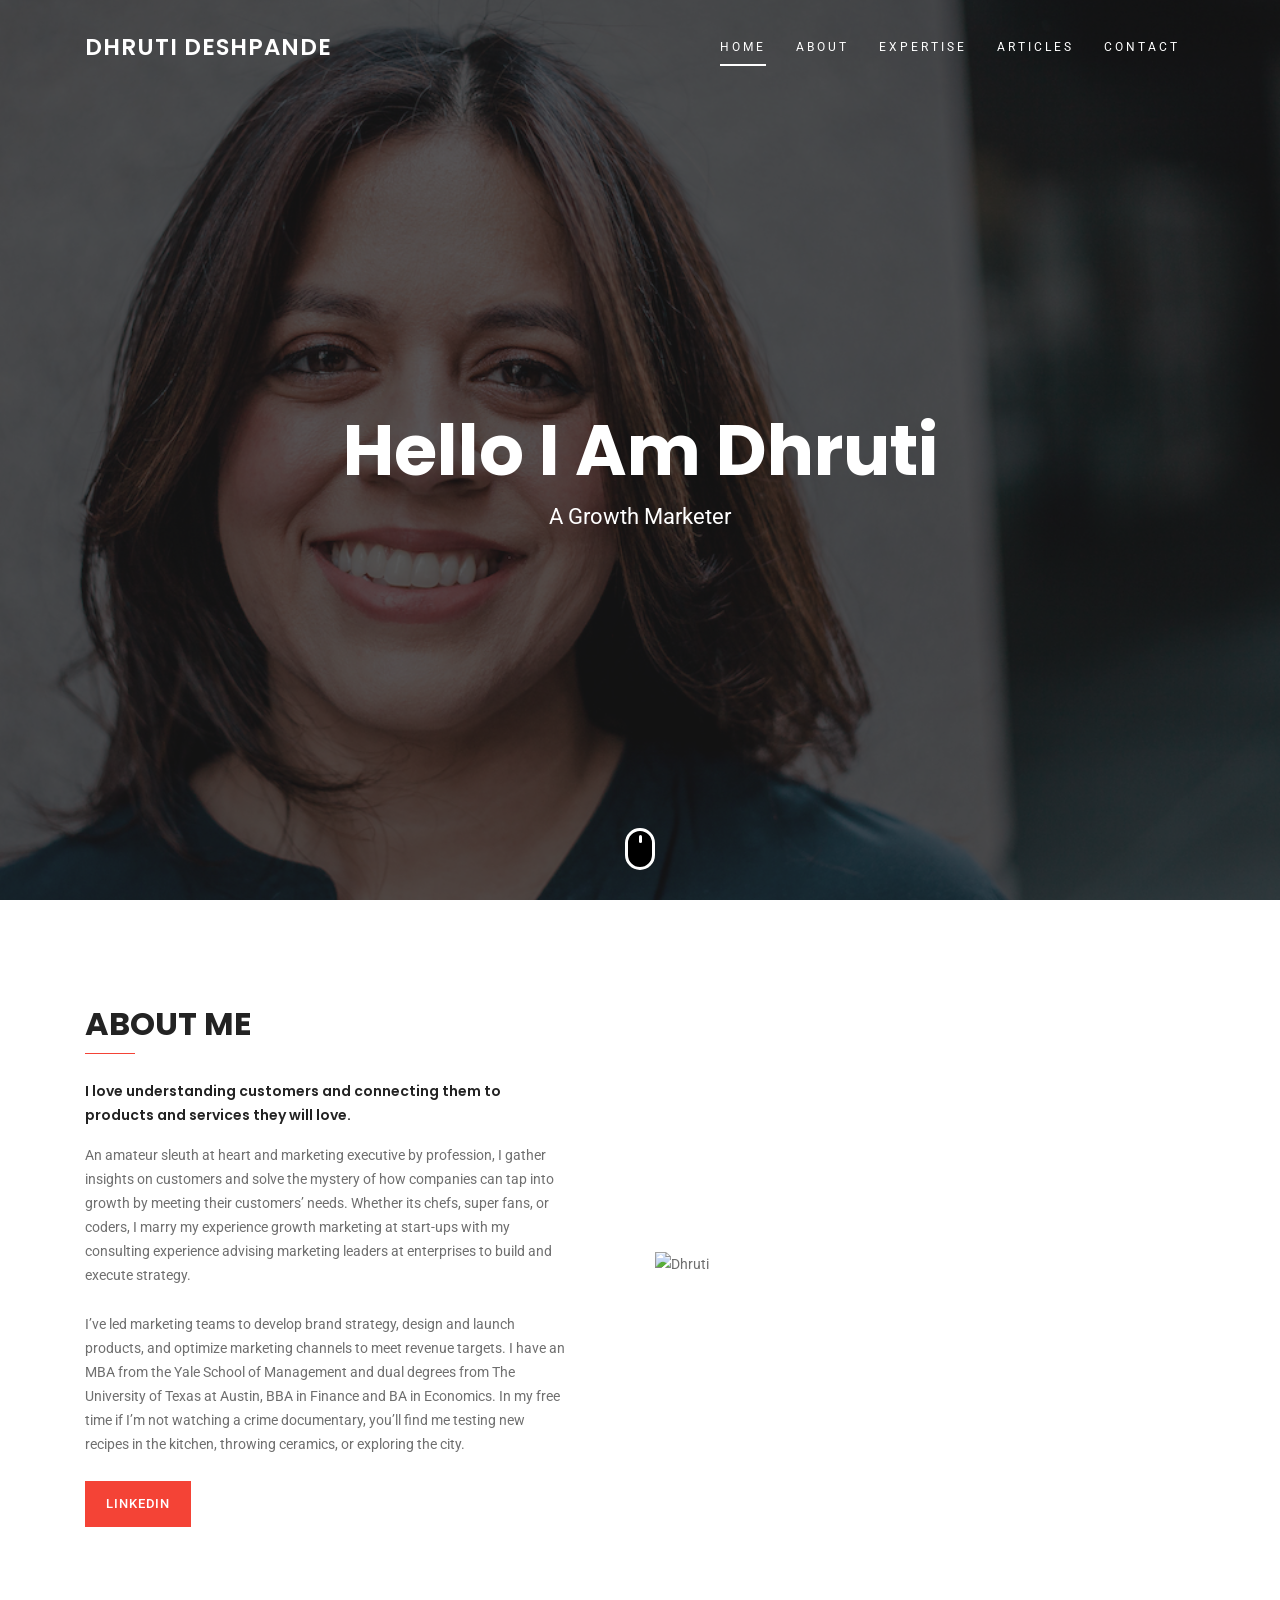
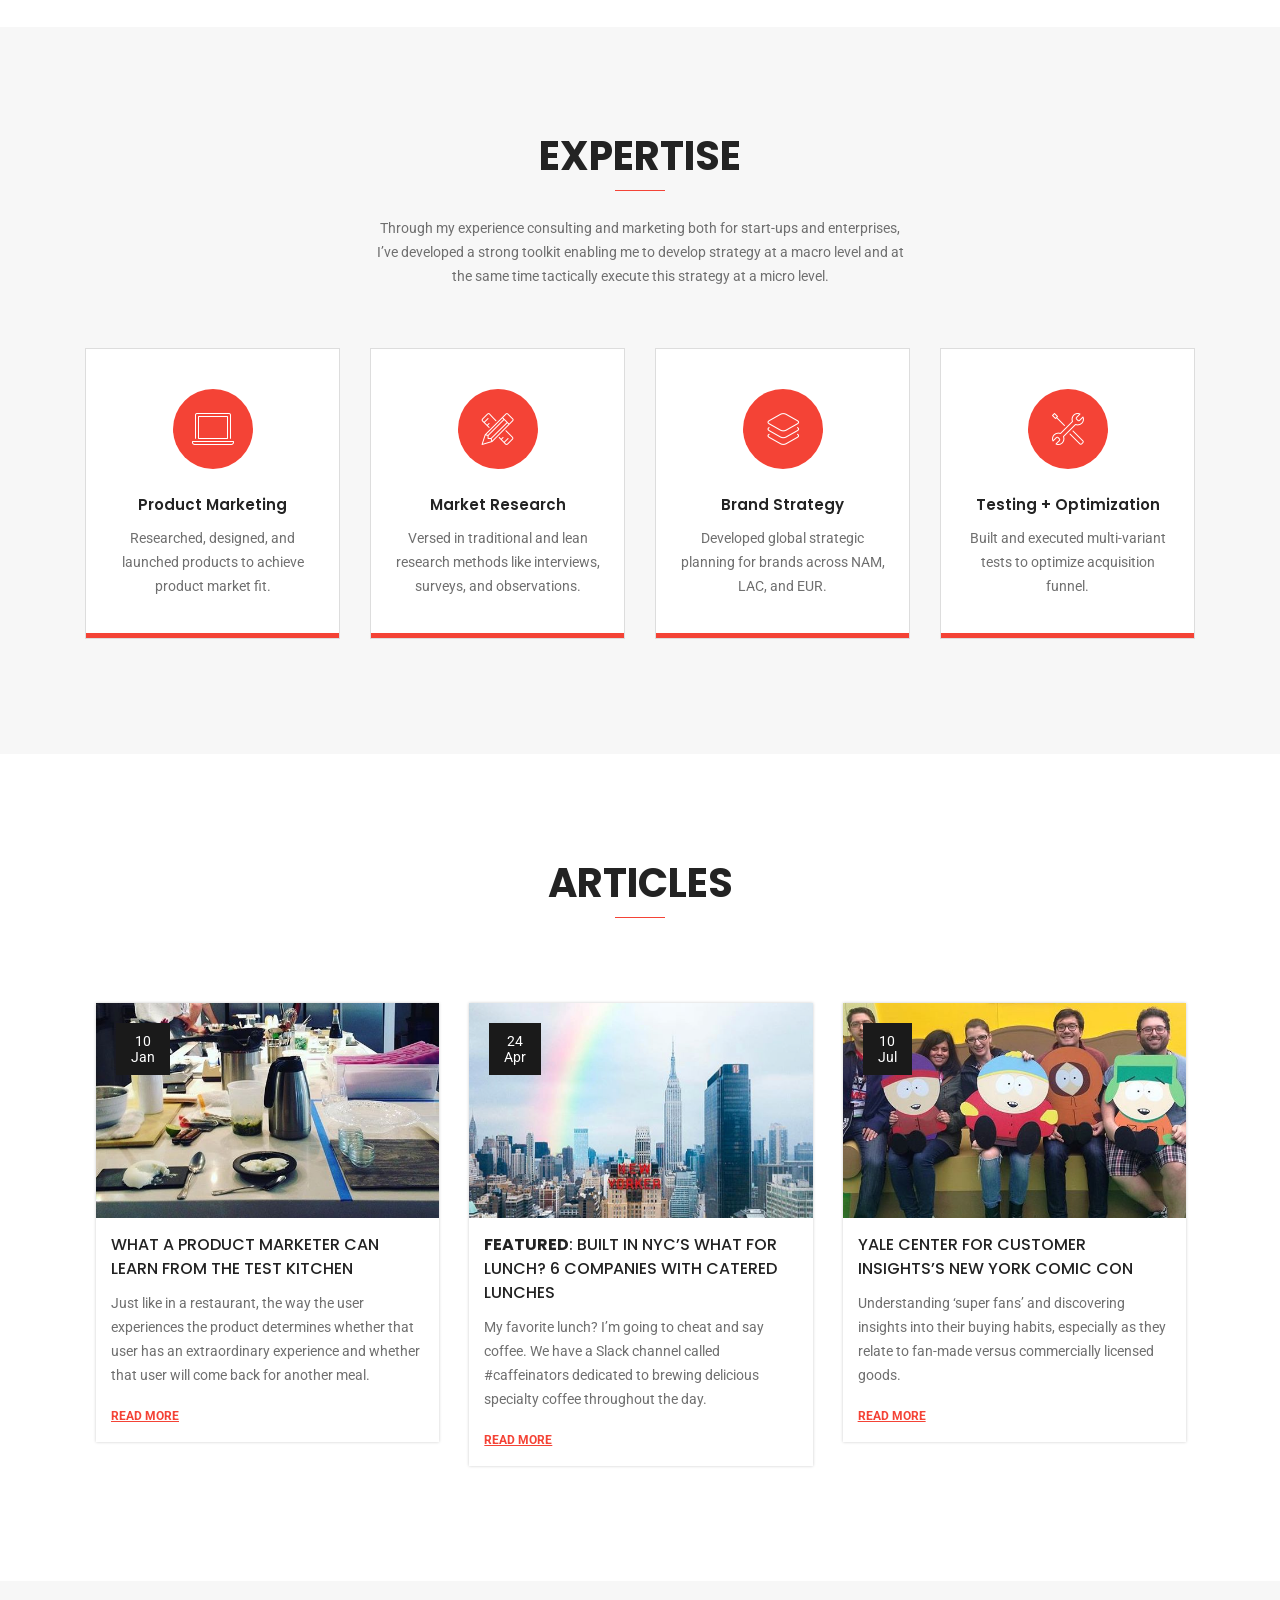
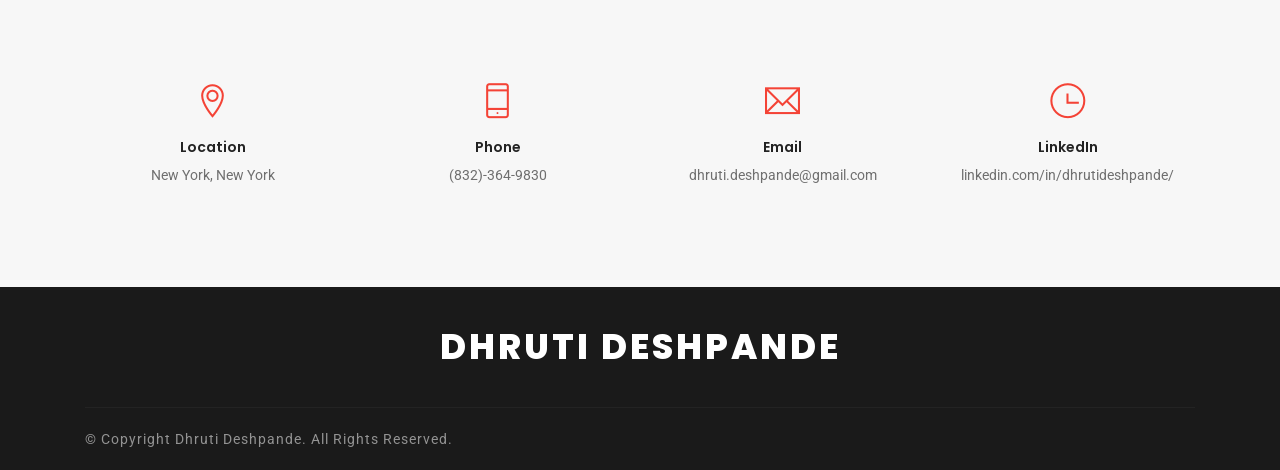
==== commit 1401943b: "more banners" ====
--- a/Bootstrap/template/landing.html
+++ b/Bootstrap/template/landing.html
@@ -101,7 +101,7 @@
   <main>
 
     <!-- Home Banner Start -->
-    <section id="home" class="section-overlay bg-no-repeat bg-cover bg-fixed bg-center-center" style="background-image: url(/Images/headshot.jpg);">
+    <section id="home" class="section-overlay bg-no-repeat bg-cover bg-fixed bg-center-center" style="background-image: url(/Images/headshot8.jpg);">
       <div class="section-overlay-in opacity7 dark-bg" >
       </div>
       <div class="container z-index1 position-relative-m">
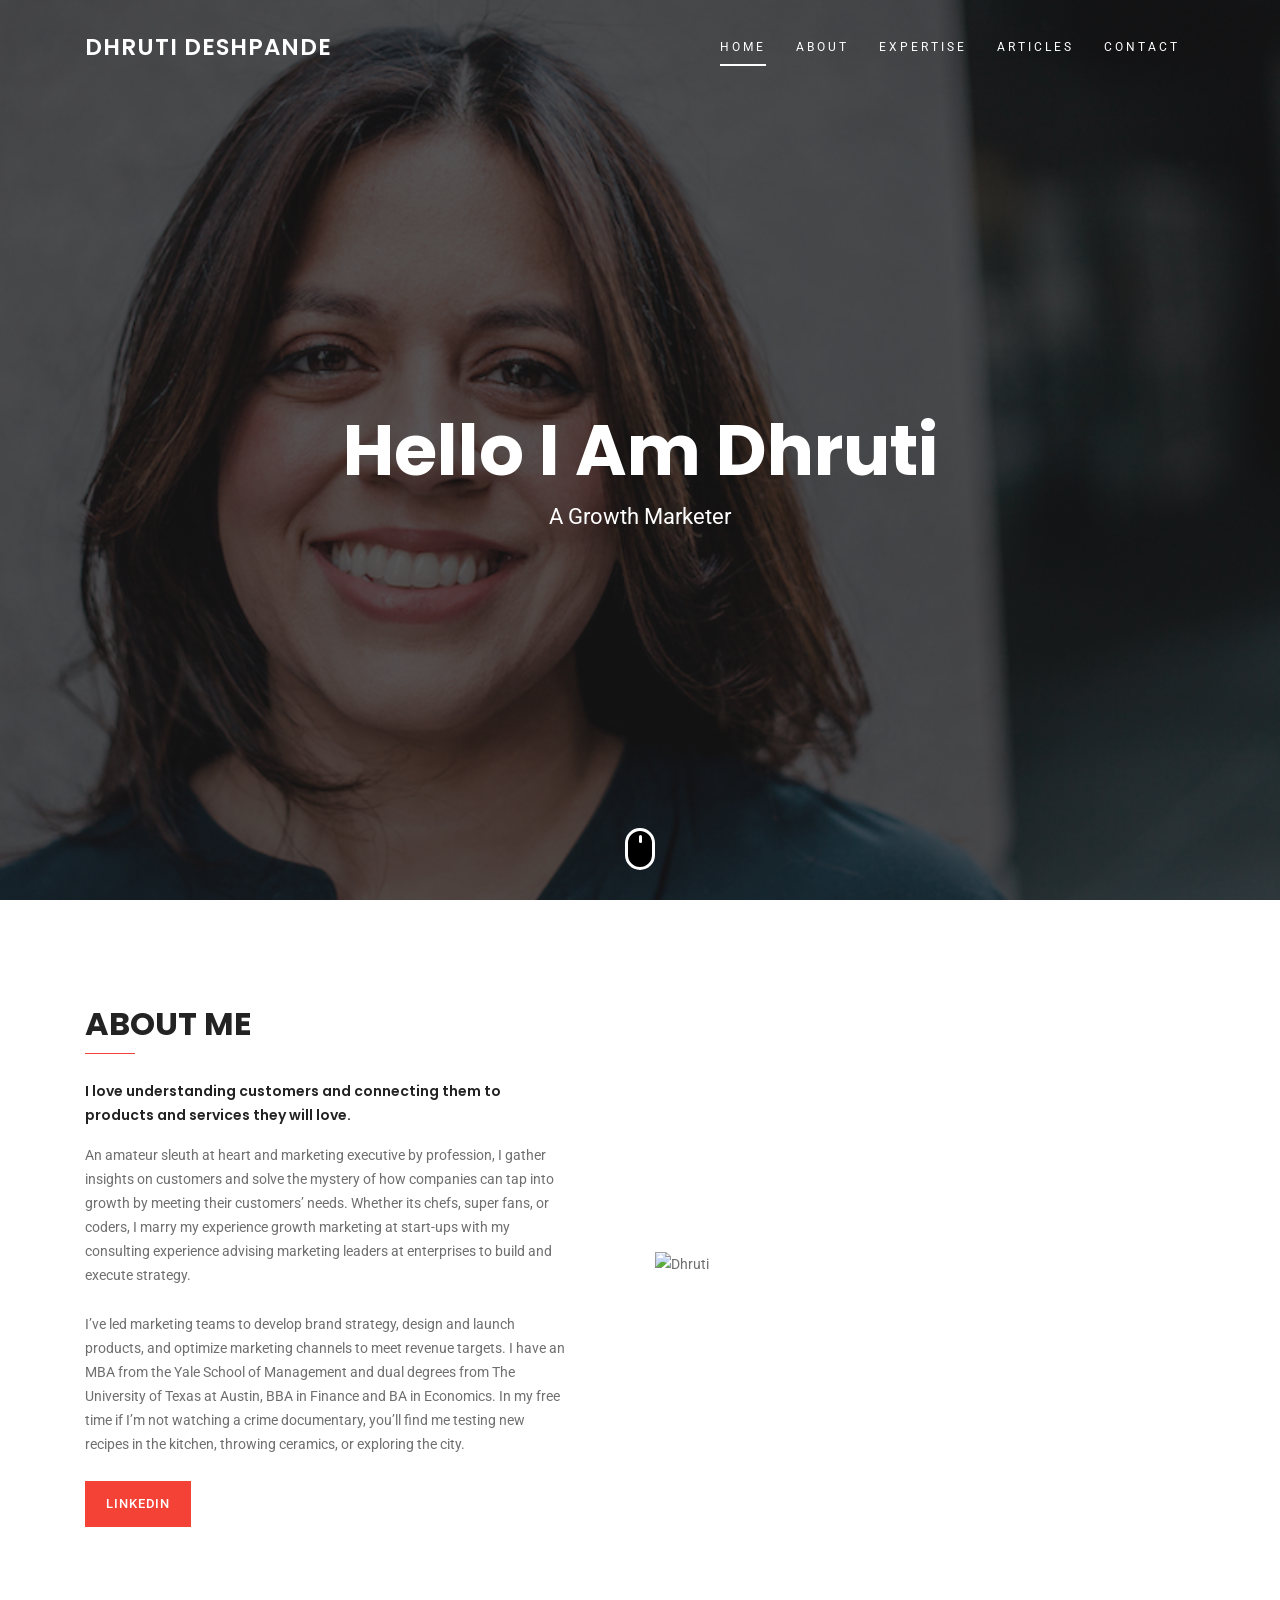
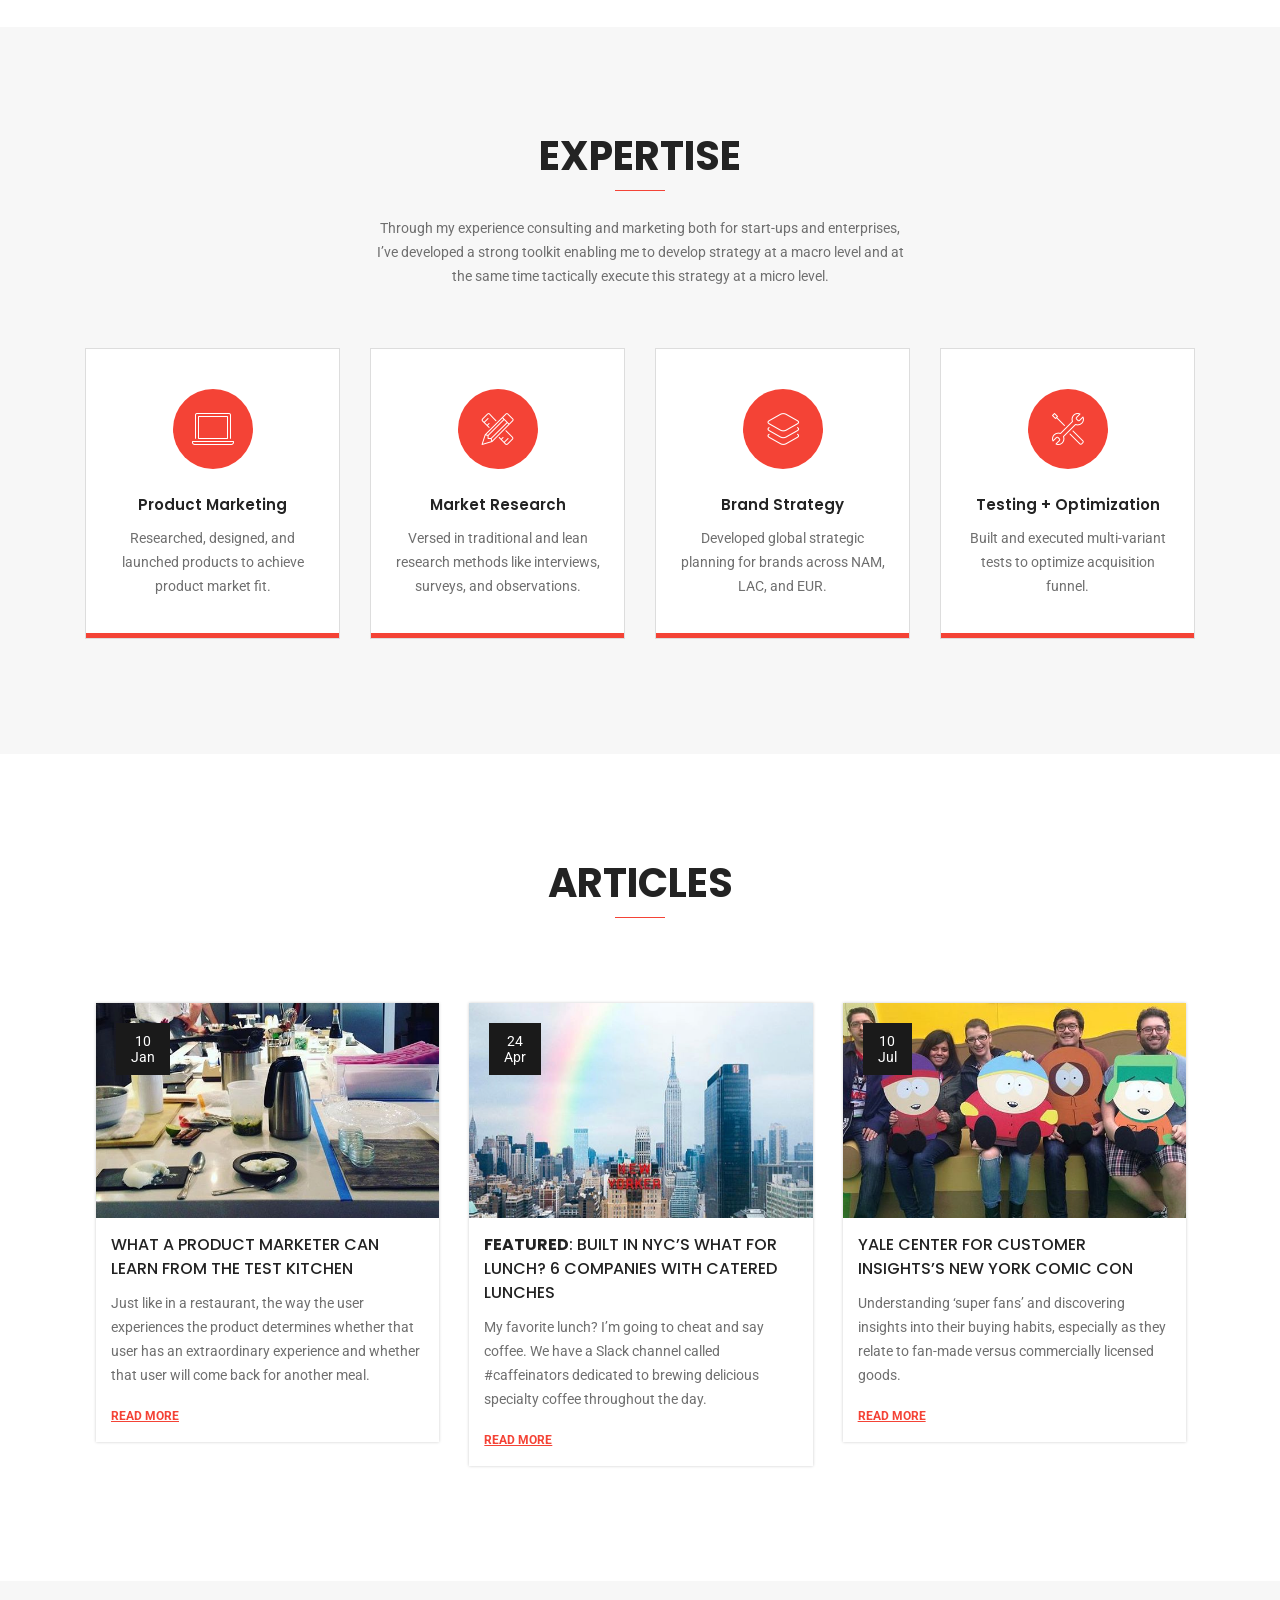
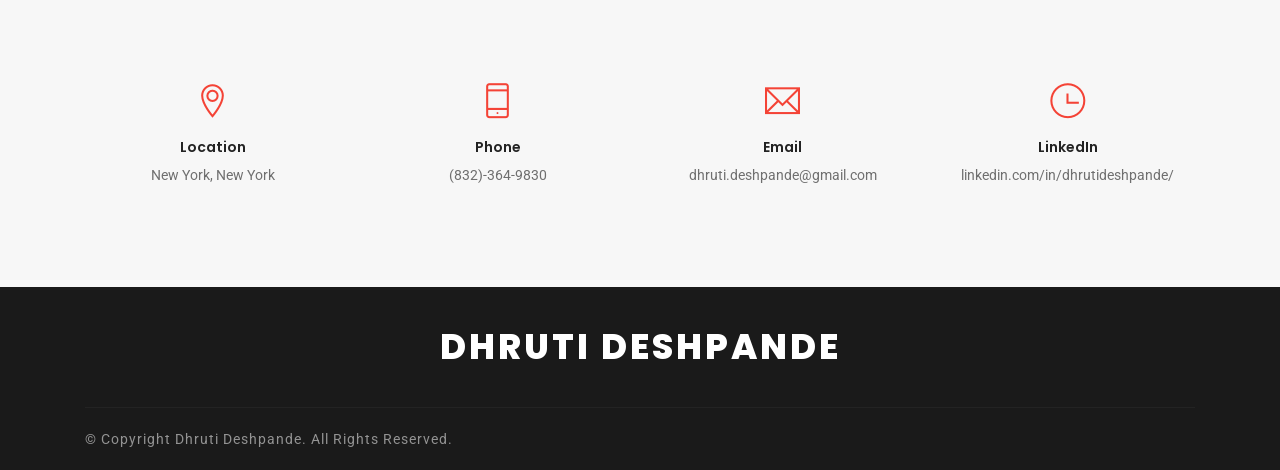
==== commit ae53710c: "banners banners banners" ====
--- a/Bootstrap/template/landing.html
+++ b/Bootstrap/template/landing.html
@@ -101,7 +101,7 @@
   <main>
 
     <!-- Home Banner Start -->
-    <section id="home" class="section-overlay bg-no-repeat bg-cover bg-fixed bg-center-center" style="background-image: url(/Images/headshot8.jpg);">
+    <section id="home" class="section-overlay bg-no-repeat bg-cover bg-fixed bg-center-center" style="background-image: url(/Images/headshot9.jpg);">
       <div class="section-overlay-in opacity7 dark-bg" >
       </div>
       <div class="container z-index1 position-relative-m">
